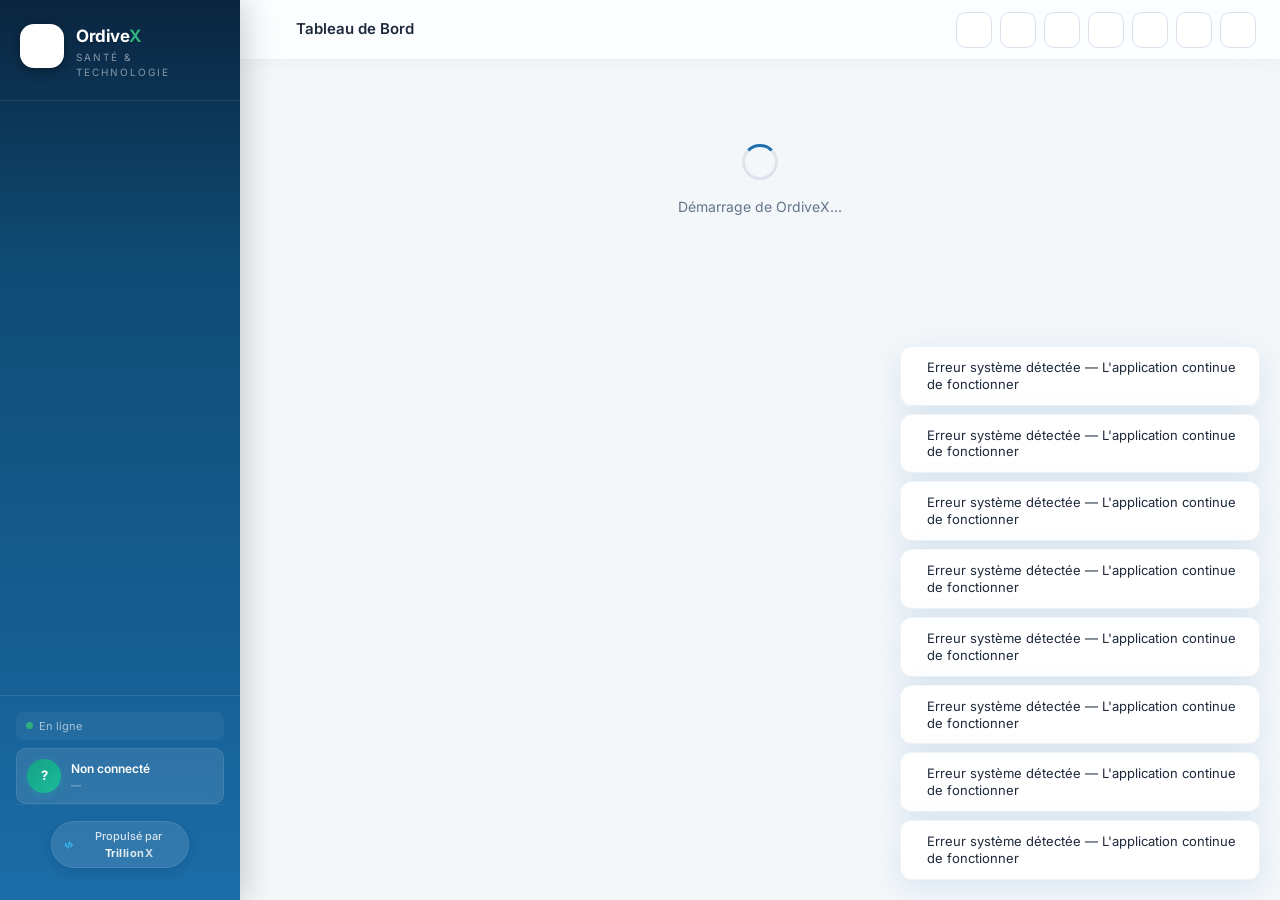
==== index.html @ c92e0b79 "bump: v4.4.13 + SW cache v7.2.0 to force refresh of all fixes" ====
<!DOCTYPE html>
<html lang="fr">

<head>
  <meta charset="UTF-8">
  <meta name="viewport" content="width=device-width, initial-scale=1.0, viewport-fit=cover">
  <meta name="description" content="OrdiveX — ERP Pharmaceutique pour la Guinée">
  <meta name="theme-color" content="#1B4F72">
  <meta name="mobile-web-app-capable" content="yes">
  <meta name="apple-mobile-web-app-capable" content="yes">
  <meta name="apple-mobile-web-app-title" content="OrdiveX">
  <title>OrdiveX — ERP Pharmaceutique Premium</title>
  <link rel="icon" href="data:,">
  <link rel="manifest" href="manifest.json">
  <link rel="preconnect" href="https://fonts.googleapis.com">
  <link rel="preconnect" href="https://fonts.gstatic.com" crossorigin>
  <link
    href="https://fonts.googleapis.com/css2?family=Inter:wght@300;400;500;600;700&family=JetBrains+Mono:wght@400;500&display=swap"
    rel="stylesheet">
  <link rel="stylesheet" href="css/main.css?v=4.4.13">
  <link rel="stylesheet" href="css/mobile.css?v=4.4.13">
  <script>const APP_VERSION = '4.4.5-production';</script>
  <meta name="theme-color" content="#1B4F72">
  <meta name="mobile-web-app-capable" content="yes">
  <meta name="apple-mobile-web-app-capable" content="yes">
  <meta name="apple-mobile-web-app-status-bar-style" content="black-translucent">
  <meta name="apple-touch-fullscreen" content="yes">
  <meta name="apple-mobile-web-app-title" content="OrdiveX">
  <link rel="apple-touch-icon" href="https://johnny-jonnes.github.io/ordivex/assets/icon.svg">
  <script src="js/vendor/supabase.min.js"></script>
  <script src="js/vendor/lucide.min.js"></script>
</head>

<body>

  <!-- Overlay OUTSIDE sidebar so it covers the screen independently -->
  <div id="sidebar-overlay" onclick="toggleSidebar()"></div>

  <aside id="app-sidebar">
    <div class="sidebar-logo">
      <div class="sidebar-logo-icon" id="sidebar-logo-icon"><i data-lucide="activity"></i></div>
      <div class="sidebar-logo-text">
        <div class="sidebar-logo-title" id="pharmacy-name-display">Ordive<span style="color:var(--accent)">X</span>
        </div>
        <div class="sidebar-logo-subtitle" id="pharmacy-slogan-display">Santé & Technologie</div>
      </div>
    </div>
    <nav class="sidebar-nav" id="sidebar-nav"></nav>
    <div class="sidebar-footer">
      <div class="sidebar-sync" id="sidebar-sync">
        <div class="sync-dot online" id="sync-dot"></div>
        <span class="sync-text" id="sync-text">En ligne</span>
      </div>
      <div class="sidebar-user" id="sidebar-user">
        <div class="sidebar-user-avatar" id="user-avatar">?</div>
        <div class="sidebar-user-info">
          <div class="sidebar-user-name" id="user-name">Non connecté</div>
          <div class="sidebar-user-role" id="user-role">—</div>
        </div>
        <button class="sidebar-logout" onclick="Auth.logout()" title="Déconnecter"><i
            data-lucide="log-out"></i></button>
      </div>
      <div style="padding: 16px 20px; border-top: 1px solid rgba(255,255,255,0.05); text-align: center;">
        <a href="#" class="premium-badge">
          <svg width="12" height="12" viewBox="0 0 24 24" fill="none" stroke="currentColor" stroke-width="3"
            stroke-linecap="round" stroke-linejoin="round">
            <path d="m7 8-4 4 4 4" />
            <path d="m17 8 4 4-4 4" />
            <path d="m14 4-4 16" />
          </svg>
          <span>Propulsé par <strong>TrillionX</strong></span>
        </a>
      </div>
    </div>
  </aside>

  <header id="app-topbar">
    <button class="topbar-menu-btn" onclick="toggleSidebar()" title="Menu"><i data-lucide="menu"></i></button>
    <div class="topbar-title" id="topbar-title">Tableau de Bord</div>
    <div style="flex:1"></div>
    <div class="topbar-actions">
      <button class="topbar-btn" id="pwa-install-btn" onclick="installPWA()" title="Installer l'app"
        style="display:none"><i data-lucide="smartphone"></i></button>
      <button class="topbar-btn" id="device-sync-btn" onclick="if(window.UI && UI.openSyncMonitor) UI.openSyncMonitor()" title="Moniteur de Réseau">
        <i data-lucide="monitor" id="device-sync-icon"></i>
        <span class="notif-badge" id="device-sync-badge" style="display:none; background:var(--warning); color:#fff;">!</span>
      </button>
      <button class="topbar-btn" onclick="navigatePage('reorder')" title="Réapprovisionnement"><i
          data-lucide="refresh-cw"></i></button>
      <button class="topbar-btn" onclick="navigatePage('print')" title="Impression"><i
          data-lucide="printer"></i></button>
      <button class="topbar-btn" id="notif-btn" onclick="navigatePage('alerts')" title="Alertes">
        <i data-lucide="bell"></i><span class="notif-badge" id="notif-count" style="display:none">0</span>
      </button>
      <button class="topbar-btn" onclick="DB.doBackup ? DB.doBackup() : UI.toast('Backup...','info')"
        title="Sauvegarde"><i data-lucide="save"></i></button>
      <button class="topbar-btn" id="theme-toggle-btn" onclick="UI.toggleTheme()" title="Changer le thème"><i
          data-lucide="moon"></i></button>
      <button class="topbar-btn" id="topbar-settings-btn" onclick="navigatePage('settings')" title="Paramètres"><i
          data-lucide="settings-2"></i></button>
    </div>
  </header>

  <main id="app-content">
    <div class="loading-state">
      <div class="spinner"></div>
      <p>Démarrage de OrdiveX...</p>
    </div>
  </main>


  <div id="toast-container"></div>

  <!-- Device Sync Monitor Modal -->
  <div id="sync-monitor-modal" class="modal-overlay" style="display: none; z-index: 10000; position: fixed; top: 0; left: 0; width: 100vw; height: 100vh; background: rgba(0,0,0,0.5); justify-content: center; align-items: center;">
    <div class="modal-content" style="background: var(--surface); padding: 24px; border-radius: 12px; width: 90%; max-width: 500px; box-shadow: 0 10px 30px rgba(0,0,0,0.2);">
      <h3 style="margin-top:0; font-size: 1.2rem; display: flex; align-items: center; gap: 8px;">
        <i data-lucide="monitor-speaker"></i> Moniteur de Réseau
      </h3>
      <p style="color: var(--text-muted); font-size: 0.9rem; margin-bottom: 20px;">
        État en temps réel de la synchronisation des différents appareils (PC, Tablettes, Mobiles).
      </p>
      <div id="sync-monitor-list" style="display: flex; flex-direction: column; gap: 12px; max-height: 50vh; overflow-y: auto;">
        <!-- Devices listed here dynamically -->
      </div>
      <div style="margin-top: 24px; display: flex; justify-content: space-between; align-items: center;">
        <span style="font-size: 0.8rem; color: var(--text-muted);" id="current-device-id-display"></span>
        <button onclick="document.getElementById('sync-monitor-modal').style.display='none'" class="btn btn-primary" style="background: var(--primary); color: white; border: none; padding: 8px 16px; border-radius: 6px; cursor: pointer; font-weight: 500;">Fermer</button>
      </div>
    </div>
  </div>

  <!-- ═══ BOTTOM TAB BAR — Mobile POS uniquement ═══ -->
  <nav id="mobile-pos-tabbar" class="mobile-tabbar" style="display:none">
    <button class="tab-btn active" data-vue="produits" onclick="mobileShowVue('produits')">
      <svg width="22" height="22" viewBox="0 0 24 24" fill="none" stroke="currentColor" stroke-width="2" stroke-linecap="round" stroke-linejoin="round"><rect x="3" y="3" width="7" height="7"></rect><rect x="14" y="3" width="7" height="7"></rect><rect x="14" y="14" width="7" height="7"></rect><rect x="3" y="14" width="7" height="7"></rect></svg>
      <span>Produits</span>
    </button>
    <button class="tab-btn" data-vue="panier" onclick="mobileShowVue('panier')">
      <svg width="22" height="22" viewBox="0 0 24 24" fill="none" stroke="currentColor" stroke-width="2" stroke-linecap="round" stroke-linejoin="round"><circle cx="9" cy="21" r="1"></circle><circle cx="20" cy="21" r="1"></circle><path d="M1 1h4l2.68 13.39a2 2 0 0 0 2 1.61h9.72a2 2 0 0 0 2-1.61L23 6H6"></path></svg>
      <span>Panier</span>
      <span class="tab-badge" id="mobile-cart-badge" style="display:none">0</span>
    </button>
    <button class="tab-btn" data-vue="menu" onclick="mobileShowVue('menu')">
      <svg width="22" height="22" viewBox="0 0 24 24" fill="none" stroke="currentColor" stroke-width="2" stroke-linecap="round" stroke-linejoin="round"><line x1="3" y1="12" x2="21" y2="12"></line><line x1="3" y1="6" x2="21" y2="6"></line><line x1="3" y1="18" x2="21" y2="18"></line></svg>
      <span>Menu</span>
    </button>
  </nav>

  <script src="js/db.js?v=4.4.13"></script>
  <script src="js/auth.js?v=4.4.13"></script>
  <script src="js/ui.js?v=4.4.13"></script>
  <script src="js/mobile-money.js?v=4.4.13"></script>
  <script src="js/sms.js?v=4.4.13"></script>
  <script src="js/pages/dashboard.js?v=4.4.13"></script>
  <script src="js/pages/pos.js?v=4.4.13"></script>
  <script src="js/pages/stock.js?v=4.4.13"></script>
  <script src="js/pages/products.js?v=4.4.13"></script>
  <script src="js/pages/sales.js?v=4.4.13"></script>
  <script src="js/pages/returns.js?v=4.4.13"></script>
  <script src="js/pages/settings.js?v=4.4.13"></script>
  <script src="js/pages/prescriptions.js?v=4.4.13"></script>
  <script src="js/pages/suppliers.js?v=4.4.13"></script>
  <script src="js/pages/patients.js?v=4.4.13"></script>
  <script src="js/pages/caisse.js?v=4.4.13"></script>
  <script src="js/pages/traceability.js?v=4.4.13"></script>
  <script src="js/pages/alerts-engine.js?v=4.4.13"></script>
  <script src="js/pages/alerts.js?v=4.4.13"></script>
  <script src="js/pages/print.js?v=4.4.13"></script>
  <script src="js/pages/onboarding.js?v=4.4.13"></script>
  <script src="js/pages/metrics.js?v=4.4.13"></script>
  <script src="js/ui/command-palette.js?v=4.4.13"></script>
  <script src="js/ui/feedback.js?v=4.4.13"></script>
  <script src="js/components/supportWidget.js?v=4.4.13"></script>

  <script>
    const NAV_ITEMS = [
      { section: 'Principal' },
      { page: 'dashboard', icon: 'layout-dashboard', label: 'Tableau de Bord', roles: ['admin', 'pharmacien', 'caissier'] },
      { page: 'pos', icon: 'monitor-smartphone', label: 'Point de Vente', roles: ['admin', 'pharmacien', 'caissier'] },
      { page: 'caisse', icon: 'banknote', label: 'Caisse Journalière', roles: ['admin', 'pharmacien', 'caissier'] },
      { section: 'Stock & Produits' },
      { page: 'products', icon: 'pill', label: 'Catalogue Produits', roles: ['admin', 'pharmacien'] },
      { page: 'stock', icon: 'package-search', label: 'Gestion des Stocks', roles: ['admin', 'pharmacien'] },
      { page: 'reorder', icon: 'refresh-ccw-dot', label: 'Réapprovisionnement', roles: ['admin', 'pharmacien'] },
      { section: 'Ordonnances & Patients' },
      { page: 'prescriptions', icon: 'file-text', label: 'Ordonnances', roles: ['admin', 'pharmacien'] },
      { page: 'patients', icon: 'users', label: 'Dossiers Patients', roles: ['admin', 'pharmacien'] },
      { section: 'Achats' },
      { page: 'suppliers', icon: 'factory', label: 'Fournisseurs', roles: ['admin', 'pharmacien'] },
      { page: 'purchase-orders', icon: 'clipboard-list', label: 'Bons de Commande', roles: ['admin', 'pharmacien'] },
      { section: 'Traçabilité' },
      { page: 'traceability', icon: 'shield-check', label: 'Traçabilité & Pharmavig.', roles: ['admin', 'pharmacien'] },
      { section: 'Analytique' },
      { page: 'sales', icon: 'history', label: 'Historique Ventes', roles: ['admin', 'pharmacien', 'caissier'] },
      { page: 'returns', icon: 'undo-2', label: 'Retours Médicaments', roles: ['admin', 'pharmacien'] },
      { page: 'reports', icon: 'bar-chart-3', label: 'Rapports & Analytique', roles: ['admin', 'pharmacien'] },
      { page: 'metrics', icon: 'bar-chart-2', label: 'Métriques Business', roles: ['admin', 'pharmacien'] },
      { section: 'Administration' },
      { page: 'print', icon: 'printer', label: "Centre d'Impression", roles: ['admin', 'pharmacien'] },
      { page: 'alerts', icon: 'bell', label: 'Alertes', roles: ['admin', 'pharmacien', 'caissier'] },
      { page: 'settings', icon: 'settings-2', label: 'Paramètres', roles: ['admin', 'manager'] },
    ];

    const PAGE_TITLES = {
      dashboard: 'Tableau de Bord', pos: 'Point de Vente', caisse: 'Caisse Journalière',
      products: 'Catalogue Médicaments', stock: 'Gestion des Stocks', reorder: 'Réapprovisionnement',
      prescriptions: 'Gestion des Ordonnances', patients: 'Dossiers Patients',
      suppliers: 'Fournisseurs', 'purchase-orders': 'Bons de Commande',
      traceability: 'Traçabilité & Pharmacovigilance',
      sales: 'Historique des Ventes', returns: 'Retours de Médicaments', reports: 'Rapports & Analytique',
      metrics: 'Métriques Business', onboarding: 'Configuration Initiale',
      print: "Centre d'Impression", alerts: 'Alertes Système', settings: 'Paramètres & Administration',
    };

    function initSidebar() {
      const nav = document.getElementById('sidebar-nav');
      if (!nav || !DB.AppState.currentUser) return;
      const user = DB.AppState.currentUser;

      // Filter visible items first
      const visibleItems = NAV_ITEMS.filter(item => {
        if (item.section) return true; // Keep sections for now
        return item.roles.includes(user.role);
      });

      // Filter out sections that don't have subsequent items
      const finalItems = [];
      for (let i = 0; i < visibleItems.length; i++) {
        const item = visibleItems[i];
        if (item.section) {
          // Look ahead to see if there's any non-section item before the next section
          let hasContent = false;
          for (let j = i + 1; j < visibleItems.length; j++) {
            if (visibleItems[j].section) break;
            if (visibleItems[j].page) {
              hasContent = true;
              break;
            }
          }
          if (hasContent) finalItems.push(item);
        } else {
          finalItems.push(item);
        }
      }

      nav.innerHTML = finalItems.map(item => {
        if (item.section) return '<div class="nav-section">' + item.section + '</div>';
        return '<button class="nav-item" data-page="' + item.page + '" onclick="navigatePage(\'' + item.page + '\')">'
          + '<span class="nav-icon"><i data-lucide="' + item.icon + '"></i></span>'
          + '<span class="nav-label">' + item.label + '</span>'
          + '</button>';
      }).join('');
      if (window.lucide) {
        lucide.createIcons();
      }
    }

    function toggleSidebar() {
      const sidebar = document.getElementById('app-sidebar');
      const overlay = document.getElementById('sidebar-overlay');

      if (window.innerWidth <= 768) {
        // Mobile: use 'show' class for off-canvas
        const isOpen = sidebar.classList.contains('show');
        if (isOpen) {
          sidebar.classList.remove('show');
          if (overlay) overlay.classList.remove('show');
        } else {
          sidebar.classList.add('show');
          if (overlay) overlay.classList.add('show');
        }
      } else {
        // Desktop: use 'collapsed' class
        sidebar.classList.toggle('collapsed');
      }
    }

    // Auto-close sidebar on mobile after navigation
    function closeSidebarMobile() {
      if (window.innerWidth <= 768) {
        const sidebar = document.getElementById('app-sidebar');
        const overlay = document.getElementById('sidebar-overlay');
        if (sidebar) sidebar.classList.remove('show');
        if (overlay) overlay.classList.remove('show');
      }
    }

    function updateTopbar() {
      const user = DB.AppState.currentUser;
      if (!user) return;
      const av = document.getElementById('user-avatar');
      const nm = document.getElementById('user-name');
      const rl = document.getElementById('user-role');
      if (av) av.textContent = (user.name || 'U').charAt(0).toUpperCase();
      if (nm) nm.textContent = user.name || user.username;
      if (rl) rl.textContent = { admin: 'Administrateur', pharmacien: 'Pharmacien', caissier: 'Caissier' }[user.role] || user.role;

      const settingsBtn = document.getElementById('topbar-settings-btn');
      if (settingsBtn) {
        settingsBtn.style.display = user.role === 'admin' ? 'flex' : 'none';
      }
    }

    function navigatePage(page) {
      // Cleanup mobile POS tab bar si on quitte le POS
      if (typeof mobileCleanupPOS === 'function') mobileCleanupPOS();
      document.querySelectorAll('.nav-item').forEach(el => el.classList.toggle('active', el.dataset.page === page));
      const t = document.getElementById('topbar-title');
      if (t) t.textContent = PAGE_TITLES[page] || page;
      closeSidebarMobile();
      Router.navigate(page);
    }

    function updateNetworkStatus() {
      const online = navigator.onLine;
      const dot = document.getElementById('sync-dot');
      const text = document.getElementById('sync-text');
      if (dot) dot.className = 'sync-dot ' + (online ? 'online' : 'offline');
      if (text) text.textContent = online ? 'En ligne' : 'Hors ligne';
      DB.AppState.isOnline = online;
    }
    window.addEventListener('online', () => { updateNetworkStatus(); UI.toast('Connexion rétablie', 'success'); });
    window.addEventListener('offline', () => { updateNetworkStatus(); UI.toast('Mode hors ligne activé', 'warning'); });

    async function updateAlertBadge() {
      try {
        const alerts = await DB.dbGetAll('alerts');
        const count = alerts.filter(a => a.status === 'unread').length;
        const badge = document.getElementById('notif-count');
        if (badge) { badge.style.display = count > 0 ? 'flex' : 'none'; badge.textContent = count > 9 ? '9+' : count; }
      } catch (e) { }
    }

    Router.register('metrics', (container) => renderMetrics(container));
    Router.register('onboarding', (container) => renderOnboarding(container));

    // Route 'alerts' enregistrée dans js/pages/alerts.js

    async function clearAllAlerts() {
      const all = await DB.dbGetAll('alerts');
      for (const a of all.filter(a => a.status === 'unread')) await DB.dbPut('alerts', { ...a, status: 'read' });
      UI.toast('Toutes les alertes marquées comme lues', 'success');
      await updateAlertBadge();
      Router.navigate('alerts');
    }
    async function dismissAlertItem(id) {
      const a = await DB.dbGet('alerts', id);
      if (a) await DB.dbPut('alerts', { ...a, status: 'read' });
      await updateAlertBadge();
      Router.navigate('alerts');
    }
    window.clearAllAlerts = clearAllAlerts;
    window.dismissAlertItem = dismissAlertItem;
    window.dismissAlert = dismissAlertItem;

    let _pwaPrompt = null;
    window.addEventListener('beforeinstallprompt', e => {
      e.preventDefault(); _pwaPrompt = e;
      const b = document.getElementById('pwa-install-btn');
      if (b) b.style.display = 'flex';
      // Show install banner if not in standalone mode
      if (!window.matchMedia('(display-mode: standalone)').matches) {
        showPWAInstallBanner();
      }
    });

    function showPWAInstallBanner() {
      if (document.getElementById('pwa-install-banner')) return;
      if (localStorage.getItem('pwa-banner-dismissed')) return;
      const banner = document.createElement('div');
      banner.id = 'pwa-install-banner';
      banner.style.cssText = 'position:fixed;bottom:20px;left:50%;transform:translateX(-50%);z-index:2001;background:linear-gradient(135deg,#1B6FAE,#2EAF7D);color:white;padding:14px 20px;border-radius:14px;box-shadow:0 8px 30px rgba(0,0,0,0.25);display:flex;align-items:center;gap:14px;max-width:460px;width:calc(100% - 40px);font-family:Inter,system-ui,sans-serif;animation:slideUp 0.4s ease';
      banner.innerHTML = '<div style="flex:1"><strong style="font-size:14px;display:block;margin-bottom:2px">📲 Installer OrdiveX</strong><span style="font-size:12px;opacity:0.9">Installez l\'app pour une expérience native sans barre du navigateur</span></div><button onclick="installPWA()" style="background:white;color:#1B6FAE;border:none;padding:8px 16px;border-radius:8px;font-weight:700;font-size:13px;cursor:pointer;white-space:nowrap">Installer</button><button onclick="dismissPWABanner()" style="background:none;border:none;color:white;opacity:0.7;cursor:pointer;font-size:18px;padding:4px">✕</button>';
      document.body.appendChild(banner);
    }

    function dismissPWABanner() {
      const banner = document.getElementById('pwa-install-banner');
      if (banner) banner.remove();
      localStorage.setItem('pwa-banner-dismissed', '1');
    }
    window.dismissPWABanner = dismissPWABanner;

    async function installPWA() {
      if (!_pwaPrompt) { UI.toast('Application déjà installée ou non disponible', 'info'); return; }
      _pwaPrompt.prompt();
      const r = await _pwaPrompt.userChoice;
      if (r.outcome === 'accepted') {
        UI.toast('OrdiveX installé ! L\'app se lancera sans barre du navigateur.', 'success', 5000);
        document.getElementById('pwa-install-btn').style.display = 'none';
        dismissPWABanner();
      }
      _pwaPrompt = null;
    }
    window.installPWA = installPWA;
    window.closeSidebarMobile = closeSidebarMobile;

    if ('serviceWorker' in navigator) {
      navigator.serviceWorker.register('sw.js')
        .then(r => { console.log('[SW] OK:', r.scope); })
        .catch(e => console.warn('[SW] Erreur:', e));
    }

    document.addEventListener('keydown', e => {
      if (!DB.AppState.currentUser) return;
      if ((e.ctrlKey || e.metaKey)) {
        const map = { '1': 'dashboard', '2': 'pos', '3': 'stock', '4': 'prescriptions', '5': 'caisse', 'p': 'print' };
        if (map[e.key]) { e.preventDefault(); navigatePage(map[e.key]); }
        if (e.key === 'b') { e.preventDefault(); doBackup && doBackup(); }
      }
      if (e.key === 'Escape') UI.closeModal && UI.closeModal();
    });

    async function initApp() {
      try {
        UI.initTheme();
        if (window.CommandPalette) CommandPalette.init();
        await DB.initDB();
        await DB.seedDemoData();
        if (window.updatePharmacyDisplay) await updatePharmacyDisplay();

        // --- Check if pharmacy is already configured ---
        let settings = await DB.dbGetAll('settings');
        let onboardingDone = settings.find(s => s.key === 'onboarding_done')?.value || localStorage.getItem('onboarding_done') === 'true';
        const hasSupabase = settings.find(s => s.key === 'supabase_url')?.value;

        // console.log('[App] Debug Onboarding:', { onboardingDone, hasSupabase, settingsCount: settings.length });

        // If Supabase configured but onboarding not done locally
        if (!onboardingDone && hasSupabase) {
          console.log('[App] Supabase detected. Forcing onboarding_done to true.');
          onboardingDone = true;
          await DB.dbPut('settings', { key: 'onboarding_done', value: true });
          localStorage.setItem('onboarding_done', 'true');

          if (navigator.onLine) {
            const main = document.getElementById('app-content');
            if (main) main.innerHTML = '<div class="loader-container"><div class="spinner"></div><p>Synchronisation Cloud...</p></div>';
            DB.pullFromSupabase().catch(e => console.warn('[App] Background pull failed:', e));
          }
        }

        // Fresh check of onboarding status after potential pull
        const finalSettings = await DB.dbGetAll('settings');
        onboardingDone = finalSettings.find(s => s.key === 'onboarding_done')?.value || localStorage.getItem('onboarding_done') === 'true';

        if (!onboardingDone) {
          console.log('[App] Onboarding required.');
          Router.currentPage = 'onboarding';
          DB.AppState.currentPage = 'onboarding';
          const main = document.getElementById('app-content');
          main.innerHTML = '';
          renderOnboarding(main);
          return;
        }

        const session = await Auth.restoreSession();
        if (session) {
          initSidebar();
          updateTopbar();
          Router.navigate('dashboard');
        } else {
          Router.navigate('login');
        }

        updateNetworkStatus();
        setInterval(updateAlertBadge, 120000);

        // ── Auto-backup (toutes les 30 min) et auto-pull cloud (toutes les 5 min) ──
        if (DB.startAutoBackup) DB.startAutoBackup();
        if (DB.startAutoPull) DB.startAutoPull();
      } catch (err) {
        console.error('Init failed:', err);
        document.getElementById('app-content').innerHTML =
          '<div class="error-state"><div style="font-size:48px"><i data-lucide="alert-triangle"></i></div><h2>Erreur de démarrage</h2>'
          + '<p>' + err.message + '</p><button class="btn btn-primary" style="margin-top:16px" onclick="location.reload()">Recharger</button></div>';
        if (window.lucide) lucide.createIcons();
      }
    }

    window.initSidebar = initSidebar;
    window.updateTopbar = updateTopbar;
    window.navigatePage = navigatePage;
    window.toggleSidebar = toggleSidebar;
    window.updateAlertBadge = updateAlertBadge;

    // Force SW update on load
    window.addEventListener('load', () => {
      if ('serviceWorker' in navigator) {
        navigator.serviceWorker.getRegistration().then(reg => {
          if (reg && reg.active) {
            try { reg.update(); } catch (e) { console.warn('[SW] Update skipped:', e); }
          }
        }).catch(() => { });
      }
    });

    initApp();
    if (window.lucide) {
      lucide.createIcons();
    }
  </script>
</body>

</html>
---- css/main.css ----
/* PHARMA_PROJET â€” Design System v5 */
/* Premium Health-Tech Identity Â· Neo-Professional Medical */

@import url('https://fonts.googleapis.com/css2?family=Inter:wght@300;400;500;600;700&family=JetBrains+Mono:wght@400;500&display=swap');

:root {
  /* â”€â”€ Couleurs Dominantes â€” Pharma Premium â”€â”€ */
  --primary: #1B6FAE;
  --primary-dark: #145B8F;
  --primary-light: #4A9FD9;
  --accent: #2EAF7D;
  --accent-dark: #239966;
  --accent-cta: #E8913A;
  --accent-cta-dark: #D17D2E;
  --trillion-primary: #1B6FAE;
  --trillion-secondary: #0F172A;
  --trillion-accent: #38BDF8;

  /* â”€â”€ SÃ©mantiques â”€â”€ */
  --success: #2EAF7D;
  --warning: #E8913A;
  --danger: #D63B3B;
  --info: #4A9FD9;

  /* â”€â”€ Neutres â€” Mode Clair â”€â”€ */
  --bg: #F4F7FA;
  --surface: #FFFFFF;
  --surface-2: #EDF1F7;
  --border: #D8E0EA;
  --border-dark: #B8C4D4;
  --text: #1E293B;
  --text-muted: #64748B;
  --text-light: #94A3B8;

  /* â”€â”€ Structure â”€â”€ */
  --sidebar-w: 240px;
  --topbar-h: 60px;
  --radius: 12px;
  --radius-sm: 8px;

  /* â”€â”€ Ombres â€” Organiques â”€â”€ */
  --shadow: 0 1px 3px rgba(0, 0, 0, 0.04), 0 1px 2px rgba(0, 0, 0, 0.03);
  --shadow-md: 0 4px 16px rgba(27, 111, 174, 0.08);
  --shadow-lg: 0 8px 30px rgba(27, 111, 174, 0.12);

  /* â”€â”€ Typographie â”€â”€ */
  --font: 'Inter', system-ui, -apple-system, sans-serif;
  --font-mono: 'JetBrains Mono', monospace;

  /* â”€â”€ Gradients â”€â”€ */
  --gradient-primary: linear-gradient(135deg, #1B6FAE 0%, #145B8F 100%);
  --gradient-accent: linear-gradient(135deg, #2EAF7D 0%, #239966 100%);
  --gradient-glass: linear-gradient(135deg, rgba(255, 255, 255, 0.12) 0%, rgba(255, 255, 255, 0.04) 100%);
  --gradient-sidebar: linear-gradient(180deg, #1B6FAE 0%, #175F96 50%, #145B8F 100%);

  --transition: 0.2s cubic-bezier(.4, 0, .2, 1);
}

/* â”€â”€ Elite Design â€” Deep Obsidian Theme â”€â”€ */
[data-theme="dark"] {
  --bg: #0A0A0B;
  /* Deep Obsidian */
  --surface: #121214;
  --surface-2: #1A1A1E;
  --border: rgba(255, 255, 255, 0.08);
  --border-dark: rgba(255, 255, 255, 0.12);
  --text: #F8FAFC;
  --text-muted: #94A3B8;
  --text-light: #64748B;

  --shadow: 0 4px 12px rgba(0, 0, 0, 0.5);
  --shadow-md: 0 8px 30px rgba(0, 0, 0, 0.6);
  --shadow-lg: 0 12px 40px rgba(0, 0, 0, 0.7);

  --glass-bg: rgba(18, 18, 20, 0.8) !important;
  --glass-border: rgba(255, 255, 255, 0.1) !important;
  --gradient-glass: linear-gradient(135deg, rgba(255, 255, 255, 0.05) 0%, rgba(255, 255, 255, 0.01) 100%);
  --gradient-sidebar: linear-gradient(180deg, #121214 0%, #0A0A0B 100%);
}

*,
*::before,
*::after {
  box-sizing: border-box;
  margin: 0;
  padding: 0;
}

html {
  scroll-behavior: smooth;
}

body {
  font-family: var(--font);
  background: var(--bg);
  color: var(--text);
  font-size: 14px;
  line-height: 1.5;
  overflow-x: hidden;
}

button {
  cursor: pointer;
  font-family: var(--font);
}

input,
select,
textarea {
  font-family: var(--font);
  background: var(--surface);
  color: var(--text);
  border: 1px solid var(--border);
  border-radius: var(--radius-sm);
  transition: all var(--transition);
}

[data-theme="dark"] input,
[data-theme="dark"] select,
[data-theme="dark"] textarea {
  background: var(--surface-2);
  border-color: var(--border);
  color: var(--text);
}

input[type="date"] {
  color-scheme: light;
}

[data-theme="dark"] input[type="date"] {
  color-scheme: dark;
}

a {
  text-decoration: none;
  color: inherit;
}

/* ===== LAYOUT ===== */
#app-sidebar {
  position: fixed;
  left: 0;
  top: 0;
  bottom: 0;
  width: var(--sidebar-w);
  background: var(--gradient-sidebar);
  z-index: 2000;
  display: flex;
  flex-direction: column;
  box-shadow: 2px 0 20px rgba(0, 0, 0, 0.2);
}

.sidebar-header {
  padding: 30px 20px;
  display: flex;
  flex-direction: column;
  align-items: center;
  text-align: center;
}

.sidebar-logo-icon {
  width: 44px;
  height: 44px;
  min-width: 44px;
  min-height: 44px;
  background: white;
  /* Fond blanc forÃ§ant la visibilitÃ© */
  border-radius: 14px;
  display: flex;
  align-items: center;
  justify-content: center;
  margin-bottom: 12px;
  padding: 4px;
  box-shadow: 0 4px 12px rgba(0, 0, 0, 0.1);
  color: var(--primary);
  /* Couleur de l'icÃ´ne par dÃ©faut */
  overflow: hidden;
}

.sidebar-logo-icon img {
  width: 100%;
  height: 100%;
  object-fit: contain;
}

#app-topbar {
  position: fixed;
  left: var(--sidebar-w);
  right: 0;
  top: 0;
  height: var(--topbar-h);
  background: var(--surface);
  border-bottom: 1px solid var(--border);
  z-index: 1000;
  display: flex;
  align-items: center;
  padding: 0 24px;
  gap: 16px;
  box-shadow: var(--shadow);
}

#app-content {
  margin-left: var(--sidebar-w);
  padding-top: var(--topbar-h);
  min-height: 100vh;
  padding: calc(var(--topbar-h) + 24px) 24px 100px;
}

/* ===== SIDEBAR ===== */
.sidebar-logo {
  padding: 20px 20px 16px;
  border-bottom: 1px solid rgba(255, 255, 255, 0.1);
  display: flex;
  align-items: center;
  gap: 12px;
}

.sidebar-logo-icon {
  width: 44px;
  height: 44px;
  min-width: 44px;
  min-height: 44px;
  font-size: 28px;
  overflow: hidden;
}

.sidebar-logo-text {
  color: white;
}

.sidebar-logo-title {
  font-weight: 700;
  font-size: 16px;
  letter-spacing: -0.3px;
}

.sidebar-logo-subtitle {
  font-size: 10px;
  opacity: 0.6;
  text-transform: uppercase;
  letter-spacing: 1px;
}

.sidebar-nav {
  flex: 1;
  overflow-y: auto;
  padding: 12px 0;
}

.nav-section {
  padding: 16px 16px 6px;
  font-size: 10px;
  font-weight: 600;
  color: rgba(255, 255, 255, 0.4);
  text-transform: uppercase;
  letter-spacing: 1.5px;
}

.nav-item {
  display: flex;
  align-items: center;
  gap: 12px;
  padding: 10px 20px;
  color: rgba(255, 255, 255, 0.75);
  cursor: pointer;
  border-radius: 0;
  transition: all var(--transition);
  position: relative;
  font-size: 13.5px;
  font-weight: 500;
  border: none;
  background: none;
  width: 100%;
  text-align: left;
}

.nav-item:hover {
  background: rgba(255, 255, 255, 0.08);
  color: white;
}

.nav-item.active {
  background: rgba(255, 255, 255, 0.15);
  color: white;
  font-weight: 600;
}

.nav-item.active::before {
  content: '';
  position: absolute;
  left: 0;
  top: 0;
  bottom: 0;
  width: 3px;
  background: var(--accent);
  border-radius: 0 3px 3px 0;
}

.nav-icon {
  font-size: 16px;
  width: 20px;
  text-align: center;
}

.sidebar-footer {
  padding: 16px;
  border-top: 1px solid rgba(255, 255, 255, 0.1);
}

.sidebar-user {
  display: flex;
  align-items: center;
  gap: 10px;
  padding: 8px;
  background: rgba(255, 255, 255, 0.08);
  border-radius: var(--radius-sm);
}

.sidebar-user-avatar {
  width: 34px;
  height: 34px;
  border-radius: 50%;
  background: var(--accent);
  display: flex;
  align-items: center;
  justify-content: center;
  font-weight: 700;
  font-size: 13px;
  color: white;
  flex-shrink: 0;
}

.sidebar-user-info {
  flex: 1;
  min-width: 0;
}

.sidebar-user-name {
  font-size: 12px;
  font-weight: 600;
  color: white;
  white-space: nowrap;
  overflow: hidden;
  text-overflow: ellipsis;
}

.sidebar-user-role {
  font-size: 10px;
  color: rgba(255, 255, 255, 0.5);
}

.sidebar-logout {
  background: none;
  border: none;
  color: rgba(255, 255, 255, 0.5);
  cursor: pointer;
  font-size: 16px;
  padding: 4px;
}

.sidebar-logout:hover {
  color: var(--danger);
}

/* Sync status in sidebar */
.sidebar-sync {
  display: flex;
  align-items: center;
  gap: 6px;
  padding: 6px 10px;
  margin-bottom: 8px;
  background: rgba(255, 255, 255, 0.05);
  border-radius: var(--radius-sm);
  font-size: 11px;
}

.sync-dot {
  width: 7px;
  height: 7px;
  border-radius: 50%;
  flex-shrink: 0;
}

.sync-dot.online {
  background: var(--accent);
}

.sync-dot.offline {
  background: var(--warning);
}

.sync-text {
  color: rgba(255, 255, 255, 0.6);
}

/* ===== TOPBAR ===== */
.topbar-title {
  font-size: 15px;
  font-weight: 600;
  color: var(--text);
  flex: 1;
}

.topbar-search {
  flex: 1;
  max-width: 360px;
  display: flex;
  align-items: center;
  background: var(--bg);
  border: 1px solid var(--border);
  border-radius: 8px;
  padding: 0 12px;
  gap: 8px;
}

.topbar-search input {
  border: none;
  background: none;
  outline: none;
  font-size: 13px;
  color: var(--text);
  width: 100%;
}

.topbar-actions {
  display: flex;
  align-items: center;
  gap: 8px;
}

.topbar-btn {
  width: 36px;
  height: 36px;
  border-radius: 8px;
  border: 1px solid var(--border);
  background: var(--surface);
  display: flex;
  align-items: center;
  justify-content: center;
  font-size: 16px;
  cursor: pointer;
  position: relative;
  transition: var(--transition);
  color: var(--text);
}

[data-theme="dark"] .topbar-btn {
  background: var(--surface-2);
  border-color: var(--border);
  color: var(--text);
}

.topbar-btn:hover {
  background: var(--bg);
}

.notif-badge {
  position: absolute;
  top: -3px;
  right: -3px;
  width: 16px;
  height: 16px;
  background: var(--danger);
  color: white;
  border-radius: 50%;
  font-size: 9px;
  display: flex;
  align-items: center;
  justify-content: center;
  font-weight: 700;
}

/* ===== PAGE HEADERS ===== */
.page-header {
  display: flex;
  align-items: flex-start;
  justify-content: space-between;
  margin-bottom: 24px;
  gap: 16px;
  flex-wrap: wrap;
}

.page-title {
  font-size: 22px;
  font-weight: 700;
  color: var(--text);
  letter-spacing: -0.5px;
}

.page-subtitle {
  font-size: 13px;
  color: var(--text-muted);
  margin-top: 2px;
}

.header-actions {
  display: flex;
  align-items: center;
  gap: 8px;
  flex-wrap: wrap;
}

/* ===== BUTTONS ===== */
.btn {
  display: inline-flex;
  align-items: center;
  gap: 6px;
  padding: 8px 16px;
  border-radius: var(--radius-sm);
  border: 1px solid transparent;
  font-size: 13px;
  font-weight: 600;
  cursor: pointer;
  transition: all var(--transition);
  white-space: nowrap;
  font-family: var(--font);
  text-align: center;
  line-height: 1.2;
}

.btn:disabled {
  opacity: 0.5;
  cursor: not-allowed;
}

.btn-primary {
  background: var(--primary-light);
  color: white;
  border-color: var(--primary-light);
}

.btn-primary:hover:not(:disabled) {
  background: var(--primary);
  border-color: var(--primary);
}

.btn-secondary {
  background: var(--surface);
  color: var(--text);
  border-color: var(--border-dark);
}

[data-theme="dark"] .btn-secondary {
  background: var(--surface-2);
  border-color: var(--border-dark);
}

.btn-secondary:hover:not(:disabled) {
  background: var(--bg);
}

[data-theme="dark"] .btn-secondary:hover:not(:disabled) {
  background: rgba(255, 255, 255, 0.05);
}

.btn-secondary:hover:not(:disabled) {
  background: var(--bg);
}

.btn-success {
  background: var(--success);
  color: white;
  border-color: var(--success);
}

.btn-danger {
  background: var(--danger);
  color: white;
  border-color: var(--danger);
}

.btn-info {
  background: var(--info);
  color: white;
  border-color: var(--info);
}

.btn-ghost {
  background: transparent;
  color: var(--text-muted);
  border-color: transparent;
}

.btn-ghost:hover {
  background: var(--bg);
  color: var(--text);
}

.btn-lg {
  padding: 10px 20px;
  font-size: 14px;
}

.btn-xl {
  padding: 14px 24px;
  font-size: 15px;
}

.btn-sm {
  padding: 5px 10px;
  font-size: 12px;
}

.btn-xs {
  padding: 3px 8px;
  font-size: 11px;
}

.btn-icon {
  width: 36px;
  height: 36px;
  padding: 0;
  justify-content: center;
  border: 1px solid var(--border);
  background: var(--surface);
  color: var(--text-muted);
}

.btn-icon:hover {
  background: var(--bg);
}

/* ===== CARDS ===== */
.card {
  background: var(--surface);
  border-radius: var(--radius);
  box-shadow: var(--shadow);
  border: 1px solid var(--border);
}

.card-body {
  padding: 20px;
}

/* ===== KPI CARDS ===== */
.kpi-grid {
  display: grid;
  grid-template-columns: repeat(auto-fit, minmax(200px, 1fr));
  gap: 16px;
  margin-bottom: 24px;
}

.kpi-grid-3 {
  grid-template-columns: repeat(auto-fit, minmax(220px, 1fr));
}

.kpi-card {
  background: var(--surface);
  border-radius: var(--radius);
  padding: 20px;
  display: flex;
  align-items: center;
  gap: 16px;
  box-shadow: var(--shadow);
  border-left: 4px solid transparent;
  transition: transform var(--transition);
}

.kpi-card:hover {
  transform: translateY(-2px);
  box-shadow: var(--shadow-md);
}

.kpi-card.kpi-alert {
  animation: pulse-alert 2s infinite;
}

@keyframes pulse-alert {

  0%,
  100% {
    box-shadow: var(--shadow);
  }

  50% {
    box-shadow: 0 0 0 3px rgba(231, 76, 60, 0.2);
  }
}

.kpi-blue {
  border-left-color: var(--info);
}

.kpi-green {
  border-left-color: var(--success);
}

.kpi-orange {
  border-left-color: var(--warning);
}

.kpi-red {
  border-left-color: var(--danger);
}

.kpi-icon {
  font-size: 32px;
}

.kpi-value {
  font-size: 22px;
  font-weight: 700;
  color: var(--text);
  letter-spacing: -0.5px;
}

.kpi-label {
  font-size: 12px;
  color: var(--text-muted);
  font-weight: 500;
  margin-top: 2px;
}

.kpi-sub {
  font-size: 11px;
  color: var(--text-light);
  margin-top: 2px;
}

/* ===== CHARTS ===== */
.charts-row {
  display: grid;
  grid-template-columns: 1fr 340px;
  gap: 16px;
  margin-bottom: 24px;
}

.chart-card {
  background: var(--surface);
  border-radius: var(--radius);
  padding: 20px;
  box-shadow: var(--shadow);
  border: 1px solid var(--border);
}

.chart-header {
  margin-bottom: 16px;
}

.chart-title {
  font-size: 13px;
  font-weight: 600;
  color: var(--text);
}

canvas {
  max-width: 100%;
  border-radius: 4px;
}

.chart-wide {
  grid-column: 1;
}

.chart-narrow {
  grid-column: 2;
}

/* ===== TABLES ===== */
.table-wrapper {
  overflow-x: auto;
  border-radius: var(--radius);
  border: 1px solid var(--border);
}

.data-table {
  width: 100%;
  border-collapse: collapse;
  font-size: 13px;
}

.data-table thead th {
  background: var(--surface-2);
  padding: 10px 14px;
  font-weight: 600;
  font-size: 12px;
  text-align: left;
  color: var(--text-muted);
  border-bottom: 1px solid var(--border);
  white-space: nowrap;
}

[data-theme="dark"] .data-table thead th {
  background: rgba(255, 255, 255, 0.03);
}

.data-table tbody tr {
  border-bottom: 1px solid var(--border);
  transition: background var(--transition);
}

.data-table tbody tr:last-child {
  border-bottom: none;
}

.data-table tbody tr:hover {
  background: rgba(74, 159, 217, 0.04);
}

.data-table tbody td {
  padding: 10px 14px;
  vertical-align: middle;
}

.data-table tbody tr.clickable {
  cursor: pointer;
}

.data-table tfoot .table-footer-row td {
  padding: 10px 14px;
  font-size: 13px;
  border-top: 2px solid var(--border);
  background: #F8FAFC;
}

/* ===== BADGES ===== */
.badge {
  display: inline-flex;
  align-items: center;
  gap: 4px;
  padding: 3px 8px;
  border-radius: 20px;
  font-size: 11px;
  font-weight: 600;
  white-space: nowrap;
}

.badge-success {
  background: #D5F5E3;
  color: #1E8449;
}

[data-theme="dark"] .badge-success {
  background: rgba(46, 175, 125, 0.15);
  color: #3ee6a4;
}

.badge-warning {
  background: #FDEBD0;
  color: #A04000;
}

[data-theme="dark"] .badge-warning {
  background: rgba(232, 145, 58, 0.15);
  color: #ffaa5e;
}

.badge-danger {
  background: #FADBD8;
  color: #922B21;
}

[data-theme="dark"] .badge-danger {
  background: rgba(214, 59, 59, 0.15);
  color: #ff7575;
}

.badge-info {
  background: #D6EAF8;
  color: #1A5276;
}

[data-theme="dark"] .badge-info {
  background: rgba(74, 159, 217, 0.15);
  color: #8ccbff;
}

.badge-neutral {
  background: #F1F5F9;
  color: #475569;
}

[data-theme="dark"] .badge-neutral {
  background: rgba(255, 255, 255, 0.1);
  color: #CBD5E1;
}

.badge-orange {
  background: #FDEBD0;
  color: #A04000;
}

.badge-yellow {
  background: #FEF9E7;
  color: #7D6608;
}

.badge-purple {
  background: #E8DAEF;
  color: #6C3483;
}

[data-theme="dark"] .badge-purple {
  background: rgba(168, 85, 247, 0.15);
  color: #d8b4fe;
}

/* ===== FORMS ===== */
.form-grid {
  display: flex;
  flex-direction: column;
  gap: 16px;
}

.form-row {
  display: grid;
  grid-template-columns: 1fr 1fr;
  gap: 16px;
}

.form-group {
  display: flex;
  flex-direction: column;
  gap: 6px;
}

.form-group label {
  font-size: 12px;
  font-weight: 600;
  color: var(--text-muted);
  text-transform: uppercase;
  letter-spacing: 0.5px;
}

.form-control {
  padding: 9px 12px;
  border: 1px solid var(--border);
  border-radius: var(--radius-sm);
  font-size: 14px;
  font-family: var(--font);
  color: var(--text);
  background: var(--surface);
  transition: border-color var(--transition);
  outline: none;
  width: 100%;
}

.form-control:focus {
  border-color: var(--primary-light);
  box-shadow: 0 0 0 3px rgba(46, 134, 193, 0.15);
}

select.form-control {
  cursor: pointer;
}

textarea.form-control {
  resize: vertical;
  min-height: 80px;
}

.filter-bar {
  display: flex;
  align-items: center;
  gap: 10px;
  margin-bottom: 16px;
  flex-wrap: wrap;
}

.filter-input {
  padding: 8px 12px;
  border: 1px solid var(--border);
  border-radius: var(--radius-sm);
  font-size: 13px;
  font-family: var(--font);
  outline: none;
  min-width: 200px;
  flex: 1;
}

.filter-input:focus {
  border-color: var(--primary-light);
}

.filter-select {
  padding: 8px 12px;
  border: 1px solid var(--border);
  border-radius: var(--radius-sm);
  font-size: 13px;
  font-family: var(--font);
  outline: none;
  cursor: pointer;
  background: var(--surface);
  color: var(--text);
}

[data-theme="dark"] .filter-select {
  background: var(--surface-2);
}

.filter-sep {
  color: var(--text-muted);
}

/* Input variants */
.input-sm {
  padding: 6px 10px;
  border: 1px solid var(--border);
  border-radius: var(--radius-sm);
  font-size: 13px;
  font-family: var(--font);
  outline: none;
  width: 100%;
}

.input-sm:focus {
  border-color: var(--primary-light);
}

.input-lg {
  padding: 12px 14px;
  border: 1px solid var(--border);
  border-radius: var(--radius-sm);
  font-size: 15px;
  font-family: var(--font);
  outline: none;
  width: 100%;
}

.input-lg:focus {
  border-color: var(--primary-light);
}

/* â•â•â•â•â•â•â•â•â•â•â•â•â•â•â•â•â•â•â•â•â•â•â•â•â•â•â•â•â•â•â•â•â•â•â•â•â•â•â•â•â•â•â•â•â•â•â•â•â•â•â•â•â•â•â•â•â•â•â•â•â•â•â•
   [DEPRECATED] POS v1 â€” Code mort, remplacÃ© par POS v3 (L6652+)
   Classes: pos-layout, product-card, pos-cart, pos-products, etc.
   Aucune de ces classes n'est utilisÃ©e dans le JS actuel.
   ConservÃ© en commentaire pour rÃ©fÃ©rence historique.
   â•â•â•â•â•â•â•â•â•â•â•â•â•â•â•â•â•â•â•â•â•â•â•â•â•â•â•â•â•â•â•â•â•â•â•â•â•â•â•â•â•â•â•â•â•â•â•â•â•â•â•â•â•â•â•â•â•â•â•â•â•â•â• */


/* ===== RECEIPT ===== */
.receipt {
  max-width: 300px;
  margin: 0 auto;
  font-family: var(--font-mono);
  font-size: 12px;
}

.receipt-header {
  text-align: center;
  margin-bottom: 10px;
}

.receipt-logo {
  font-size: 24px;
}

.receipt-header h2 {
  font-size: 14px;
  font-weight: 700;
  margin: 4px 0 2px;
}

.receipt-header p {
  font-size: 11px;
  color: var(--text-muted);
}

.receipt-divider {
  text-align: center;
  color: var(--text-light);
  margin: 8px 0;
  font-size: 12px;
}

.receipt-meta {
  margin: 8px 0;
}

.receipt-meta-row {
  display: flex;
  justify-content: space-between;
  font-size: 11px;
  padding: 2px 0;
}

.receipt-item {
  margin: 4px 0;
}

.receipt-item-name {
  font-weight: 600;
  font-size: 12px;
}

.receipt-item-detail {
  font-size: 11px;
  color: var(--text-muted);
}

.receipt-item-total {
  text-align: right;
  font-weight: 700;
}

.receipt-totals .receipt-row {
  display: flex;
  justify-content: space-between;
  padding: 3px 0;
  font-size: 12px;
}

.receipt-total-final {
  font-size: 14px;
  font-weight: 700;
  border-top: 2px solid var(--text);
  margin-top: 4px;
  padding-top: 4px;
}

.receipt-footer {
  text-align: center;
  margin-top: 8px;
  font-size: 11px;
  color: var(--text-muted);
}

.receipt-small {
  font-size: 10px;
}

.receipt-actions {
  display: flex;
  gap: 10px;
  justify-content: center;
  margin-top: 16px;
}

/* ===== DASHBOARD PANELS ===== */
.dashboard-bottom {
  display: grid;
  grid-template-columns: repeat(auto-fit, minmax(300px, 1fr));
  gap: 16px;
}

.dash-panel {
  background: var(--surface);
  border-radius: var(--radius);
  padding: 16px;
  border: 1px solid var(--border);
  box-shadow: var(--shadow);
}

.panel-header {
  display: flex;
  align-items: center;
  justify-content: space-between;
  margin-bottom: 14px;
}

.panel-title {
  font-size: 13px;
  font-weight: 600;
  color: var(--text);
}

.panel-wide {
  grid-column: span 2;
}

.top-products-list {
  display: flex;
  flex-direction: column;
  gap: 8px;
}

.top-product-item {
  display: flex;
  align-items: center;
  gap: 10px;
}

.top-rank {
  width: 24px;
  height: 24px;
  border-radius: 50%;
  background: var(--primary);
  color: white;
  font-size: 11px;
  font-weight: 700;
  display: flex;
  align-items: center;
  justify-content: center;
  flex-shrink: 0;
}

.top-info {
  flex: 1;
  min-width: 0;
}

.top-name {
  font-size: 12px;
  font-weight: 500;
  white-space: nowrap;
  overflow: hidden;
  text-overflow: ellipsis;
}

.top-bar-wrap {
  height: 4px;
  background: #E2E8F0;
  border-radius: 2px;
  margin-top: 3px;
}

.top-bar {
  height: 100%;
  background: var(--primary-light);
  border-radius: 2px;
  transition: width 0.5s ease;
}

.top-revenue {
  font-size: 12px;
  font-weight: 700;
  color: var(--primary);
  white-space: nowrap;
}

.alerts-list {
  display: flex;
  flex-direction: column;
  gap: 8px;
}

.alert-item {
  display: flex;
  align-items: center;
  gap: 10px;
  padding: 8px;
  border-radius: var(--radius-sm);
  border: 1px solid var(--border);
}

.alert-high {
  border-color: #FADBD8;
  background: #FFF5F5;
}

.alert-medium {
  border-color: #FDEBD0;
  background: #FFFBF5;
}

.alert-low {
  border-color: #D5F5E3;
  background: #F5FFF8;
}





.alert-dot {
  width: 8px;
  height: 8px;
  border-radius: 50%;
  flex-shrink: 0;
}

.alert-high .alert-dot {
  background: var(--danger);
}

.alert-medium .alert-dot {
  background: var(--warning);
}

.alert-low .alert-dot {
  background: var(--success);
}

.alert-content {
  flex: 1;
  min-width: 0;
}

.alert-type {
  font-size: 11px;
  font-weight: 600;
  color: var(--text-muted);
}

.alert-msg {
  font-size: 12px;
  white-space: nowrap;
  overflow: hidden;
  text-overflow: ellipsis;
}

.stock-alerts-list {
  display: flex;
  flex-direction: column;
  gap: 8px;
}

.stock-alert-item {
  display: flex;
  flex-direction: column;
  gap: 4px;
}

.stock-info {
  display: flex;
  justify-content: space-between;
  align-items: center;
}

.stock-name {
  font-size: 12px;
  font-weight: 500;
}

.stock-qty {
  font-size: 12px;
  font-weight: 700;
}

.stock-bar-wrap {
  height: 5px;
  background: #E2E8F0;
  border-radius: 3px;
  overflow: hidden;
}

.stock-bar {
  height: 100%;
  border-radius: 3px;
}

.bar-warning {
  background: var(--warning);
}

.bar-danger {
  background: var(--danger);
}

.empty-state-small {
  text-align: center;
  padding: 16px;
  color: var(--text-muted);
  font-size: 13px;
}

/* ===== STATS BAR ===== */
.stats-bar {
  display: flex;
  gap: 10px;
  margin-bottom: 16px;
  flex-wrap: wrap;
}

.stat-chip {
  display: flex;
  flex-direction: column;
  align-items: center;
  padding: 10px 20px;
  border-radius: var(--radius-sm);
  border: 1px solid var(--border);
  background: var(--surface);
  min-width: 80px;
  box-shadow: var(--shadow);
}

.stat-val {
  font-size: 22px;
  font-weight: 700;
}

.stat-label {
  font-size: 11px;
  color: var(--text-muted);
  margin-top: 2px;
}

.stat-blue .stat-val {
  color: var(--info);
}

.stat-green .stat-val {
  color: var(--success);
}

.stat-orange .stat-val {
  color: var(--warning);
}

.stat-red .stat-val {
  color: var(--danger);
}

.stat-purple .stat-val {
  color: #8E44AD;
}

/* ===== SETTINGS ===== */
.settings-grid {
  display: grid;
  grid-template-columns: repeat(auto-fit, minmax(380px, 1fr));
  gap: 24px;
}

.settings-card {
  background: #FFFFFF;
  border: 1px solid rgba(0,0,0,0.05);
  border-radius: 16px;
  padding: 24px;
  box-shadow: 0 4px 16px rgba(0, 0, 0, 0.04);
}

.settings-card-wide {
  grid-column: 1 / -1;
}

.settings-card-title {
  display: flex;
  align-items: center;
  gap: 12px;
  margin-bottom: 24px;
  font-size: 16px;
  font-weight: 700;
  color: var(--primary);
  border-bottom: 1px solid rgba(0,0,0,0.06);
  padding-bottom: 12px;
}

.users-list {
  display: flex;
  flex-direction: column;
  gap: 8px;
}

.user-item {
  display: flex;
  align-items: center;
  gap: 10px;
  padding: 10px;
  background: var(--bg);
  border-radius: var(--radius-sm);
}

.user-avatar {
  width: 36px;
  height: 36px;
  border-radius: 50%;
  background: var(--primary-light);
  color: white;
  font-weight: 700;
  font-size: 14px;
  display: flex;
  align-items: center;
  justify-content: center;
  flex-shrink: 0;
}

.user-info {
  flex: 1;
}

.user-name {
  font-size: 13px;
  font-weight: 600;
}

.user-meta {
  display: flex;
  align-items: center;
  gap: 6px;
  margin-top: 3px;
  flex-wrap: wrap;
}

.sync-panel {
  display: flex;
  flex-direction: column;
  gap: 10px;
}

.sync-status-row {
  display: flex;
  justify-content: space-between;
  align-items: center;
  font-size: 13px;
  padding: 6px 0;
  border-bottom: 1px solid var(--border);
}

.sync-actions {
  display: flex;
  gap: 8px;
  margin-top: 8px;
}

/* ===== LOGIN ===== */
/* ===== ELITE LOGIN ===== */
.login-wrapper {
  display: flex;
  min-height: 100vh;
  background: var(--bg);
  overflow: hidden;
}

.login-aside {
  width: 460px;
  background: var(--surface);
  display: flex;
  flex-direction: column;
  justify-content: space-between;
  padding: 60px 50px;
  box-shadow: 20px 0 50px rgba(0, 0, 0, 0.05);
  z-index: 10;
  position: relative;
}

[data-theme="dark"] .login-aside {
  box-shadow: 20px 0 80px rgba(0, 0, 0, 0.4);
}

.login-aside-content {
  width: 100%;
}

.login-header {
  margin-bottom: 48px;
}

.login-logo-elite {
  width: 48px;
  height: 48px;
  background: var(--gradient-primary);
  border-radius: 12px;
  display: flex;
  align-items: center;
  justify-content: center;
  color: white;
  margin-bottom: 24px;
  box-shadow: 0 8px 16px rgba(27, 111, 174, 0.25);
}

.login-title-elite {
  font-size: 32px;
  font-weight: 800;
  color: var(--text);
  letter-spacing: -1px;
  margin-bottom: 8px;
}

.login-title-elite span {
  color: var(--primary);
}

.login-subtitle-elite {
  font-size: 15px;
  color: var(--text-muted);
  line-height: 1.6;
}

.login-form-elite {
  display: flex;
  flex-direction: column;
  gap: 24px;
}

.input-group-elite label {
  display: block;
  font-size: 13px;
  font-weight: 600;
  color: var(--text-muted);
  margin-bottom: 8px;
  letter-spacing: 0.2px;
}

.input-wrapper-elite {
  position: relative;
  display: flex;
  align-items: center;
}

.input-wrapper-elite i {
  position: absolute;
  left: 16px;
  color: var(--text-light);
  width: 18px;
  height: 18px;
  transition: color 0.3s ease;
}

.input-wrapper-elite input {
  width: 100%;
  padding: 14px 16px 14px 48px;
  background: var(--bg);
  border: 1.5px solid var(--border);
  border-radius: 12px;
  font-size: 15px;
  color: var(--text);
  transition: all 0.3s cubic-bezier(0.4, 0, 0.2, 1);
}

.input-wrapper-elite input:focus {
  border-color: var(--primary);
  background: var(--surface);
  box-shadow: 0 0 0 4px rgba(27, 111, 174, 0.1);
  outline: none;
}

.input-wrapper-elite input:focus+i {
  color: var(--primary);
}

.login-submit-elite {
  margin-top: 12px;
  background: var(--gradient-primary);
  color: white;
  border: none;
  padding: 16px;
  border-radius: 12px;
  font-size: 16px;
  font-weight: 700;
  display: flex;
  align-items: center;
  justify-content: center;
  gap: 12px;
  cursor: pointer;
  transition: all 0.3s ease;
  box-shadow: 0 10px 20px rgba(27, 111, 174, 0.2);
}

.login-submit-elite:hover {
  transform: translateY(-2px);
  box-shadow: 0 15px 30px rgba(27, 111, 174, 0.3);
}

.login-submit-elite:active {
  transform: translateY(0);
}

.login-error-elite {
  background: rgba(214, 59, 59, 0.1);
  color: var(--danger);
  padding: 12px 16px;
  border-radius: 10px;
  font-size: 13px;
  font-weight: 500;
  border: 1px solid rgba(214, 59, 59, 0.2);
}

.login-demo-elite {
  margin-top: 40px;
}

.login-demo-elite p {
  font-size: 11px;
  text-transform: uppercase;
  letter-spacing: 1px;
  color: var(--text-light);
  margin-bottom: 12px;
  font-weight: 700;
}

.demo-pills {
  display: flex;
  flex-wrap: wrap;
  gap: 8px;
}

.demo-pills button {
  background: var(--bg);
  border: 1px solid var(--border);
  color: var(--text-muted);
  padding: 6px 14px;
  border-radius: 100px;
  font-size: 12px;
  font-weight: 600;
  transition: all 0.2s ease;
}

.demo-pills button:hover {
  background: var(--primary);
  color: white;
  border-color: var(--primary);
}

.login-footer-elite {
  display: flex;
  align-items: center;
  justify-content: space-between;
  padding-top: 24px;
}

.version-tag {
  font-size: 12px;
  font-weight: 600;
  color: var(--text-light);
  font-family: var(--font-mono);
}

.network-tag {
  display: flex;
  align-items: center;
  gap: 6px;
  font-size: 12px;
  font-weight: 600;
}

.network-tag.online {
  color: var(--success);
}

.network-tag.offline {
  color: var(--warning);
}

.login-visual {
  flex: 1;
  position: relative;
  display: flex;
  align-items: center;
  justify-content: center;
  padding: 60px;
}

.mesh-gradient {
  position: absolute;
  inset: 0;
  background: linear-gradient(135deg, #1B6FAE 0%, #175F96 25%, #2EAF7D 50%, #1B6FAE 100%);
  background-size: 400% 400%;
  animation: mesh-flow 15s infinite ease-in-out;
  opacity: 0.95;
}

@keyframes mesh-flow {
  0% {
    background-position: 0% 50%;
  }

  50% {
    background-position: 100% 50%;
  }

  100% {
    background-position: 0% 50%;
  }
}

.visual-content {
  position: relative;
  z-index: 2;
  width: 100%;
  max-width: 480px;
}

.glass-card {
  background: rgba(255, 255, 255, 0.15);
  border: 1px solid rgba(255, 255, 255, 0.2);
  border-radius: 32px;
  padding: 48px;
  color: white;
  box-shadow: 0 25px 50px rgba(0, 0, 0, 0.2);
}

.glass-icon {
  width: 64px;
  height: 64px;
  background: rgba(255, 255, 255, 0.2);
  border-radius: 16px;
  display: flex;
  align-items: center;
  justify-content: center;
  margin-bottom: 32px;
  font-size: 32px;
}

.glass-card h2 {
  font-size: 32px;
  font-weight: 800;
  margin-bottom: 24px;
  letter-spacing: -0.5px;
  line-height: 1.2;
}

.feature-list-elite {
  list-style: none;
  display: flex;
  flex-direction: column;
  gap: 16px;
}

.feature-list-elite li {
  display: flex;
  align-items: center;
  gap: 12px;
  font-size: 16px;
  font-weight: 500;
  opacity: 0.9;
}

.feature-list-elite i {
  width: 20px;
  height: 20px;
  background: var(--accent);
  color: white;
  border-radius: 50%;
  display: flex;
  align-items: center;
  justify-content: center;
  padding: 4px;
  font-size: 10px;
}

@media (max-width: 1024px) {
  .login-visual {
    display: none;
  }

  .login-aside {
    width: 100%;
    max-width: none;
    padding: 40px;
  }
}

/* ===== MODAL ===== */
.modal-overlay {
  position: fixed;
  inset: 0;
  background: rgba(0, 0, 0, 0.5);
  z-index: 1000;
  display: flex;
  align-items: center;
  justify-content: center;
  padding: 20px;
  background: rgba(0, 0, 0, 0.65);
}

.modal-box {
  background: var(--surface);
  border-radius: var(--radius);
  box-shadow: var(--shadow-lg);
  width: 100%;
  max-width: 560px;
  max-height: 90vh;
  display: flex;
  flex-direction: column;
  overflow: hidden;
}

.modal-large {
  max-width: 820px;
}

.modal-header {
  display: flex;
  align-items: center;
  justify-content: space-between;
  padding: 16px 20px;
  border-bottom: 1px solid var(--border);
  background: var(--bg);
  flex-shrink: 0;
}

.modal-title {
  font-size: 15px;
  font-weight: 700;
  color: var(--text);
}

.modal-close {
  background: none;
  border: none;
  font-size: 18px;
  cursor: pointer;
  color: var(--text-muted);
  padding: 4px;
  line-height: 1;
}

.modal-close:hover {
  color: var(--text);
}

.modal-body {
  padding: 20px;
  overflow-y: auto;
  flex: 1;
}

.modal-footer {
  display: flex;
  gap: 10px;
  justify-content: flex-end;
  padding: 16px 20px;
  border-top: 1px solid var(--border);
  flex-shrink: 0;
}

.confirm-box {
  max-width: 400px;
  padding: 32px 24px;
  text-align: center;
}

.modal-icon {
  font-size: 40px;
  margin-bottom: 16px;
}

.modal-msg {
  font-size: 14px;
  margin-bottom: 24px;
  color: var(--text);
  white-space: pre-line;
}

.modal-actions {
  display: flex;
  gap: 12px;
  justify-content: center;
}



/* ===== TOASTS ===== */
#toast-container {
  position: fixed;
  bottom: 20px;
  right: 20px;
  z-index: 2000;
  display: flex;
  flex-direction: column;
  gap: 8px;
}

.toast {
  display: flex;
  align-items: center;
  gap: 10px;
  padding: 12px 16px;
  background: var(--surface);
  border-radius: var(--radius-sm);
  box-shadow: var(--shadow-lg);
  border-left: 4px solid transparent;
  font-size: 13px;
  max-width: 360px;
  transform: translateX(110%);
  opacity: 0;
  transition: all 0.3s ease;
  min-width: 260px;
}



.toast.show {
  transform: translateX(0);
  opacity: 1;
}

.toast-success {
  border-left-color: var(--success);
}

.toast-error {
  border-left-color: var(--danger);
}

.toast-warning {
  border-left-color: var(--warning);
}

.toast-info {
  border-left-color: var(--info);
}

.toast-icon {
  font-size: 16px;
  flex-shrink: 0;
}

.toast-success .toast-icon {
  color: var(--success);
}

.toast-error .toast-icon {
  color: var(--danger);
}

.toast-warning .toast-icon {
  color: var(--warning);
}

.toast-info .toast-icon {
  color: var(--info);
}

.toast-msg {
  flex: 1;
  line-height: 1.3;
}

/* Fix global pour visibilitÃ© mode nuit (Messages & Modaux) */
[data-theme="dark"] .toast-msg,
[data-theme="dark"] .modal-msg,
[data-theme="dark"] .confirm-box p {
  color: #FFFFFF !important;
}

[data-theme="dark"] .modal-box {
  background-color: #1A1C1E;
  border: 1px solid rgba(255, 255, 255, 0.1);
}

[data-theme="dark"] .toast {
  background-color: #1A1C1E !important;
  border: 1px solid rgba(255, 255, 255, 0.2) !important;
  box-shadow: 0 8px 25px rgba(0, 0, 0, 0.5) !important;
}


/* ===== STATES ===== */
.loading-state,
.empty-state,
.error-state {
  display: flex;
  flex-direction: column;
  align-items: center;
  justify-content: center;
  padding: 60px 20px;
  color: var(--text-muted);
  text-align: center;
  gap: 16px;
}

.spinner {
  width: 36px;
  height: 36px;
  border: 3px solid var(--border);
  border-top-color: var(--primary-light);
  border-radius: 50%;
  animation: spin 0.8s linear infinite;
}

@keyframes spin {
  to {
    transform: rotate(360deg);
  }
}

.empty-icon {
  font-size: 40px;
}

.empty-state p {
  font-size: 14px;
}

/* ===== UTILITIES ===== */
.text-success {
  color: var(--success) !important;
}

.text-warning {
  color: var(--warning) !important;
}

.text-danger {
  color: var(--danger) !important;
}

.text-muted {
  color: var(--text-muted) !important;
}

.text-center {
  text-align: center;
}

.text-sm {
  font-size: 12px;
}

.font-bold {
  font-weight: 700;
}

.code-tag {
  font-family: var(--font-mono);
  font-size: 11px;
  background: var(--bg);
  padding: 2px 6px;
  border-radius: 3px;
  border: 1px solid var(--border);
}

.category-tag {
  display: inline-block;
  padding: 2px 8px;
  background: #F0F4F8;
  color: var(--primary);
  border-radius: 4px;
  font-size: 11px;
  font-weight: 600;
}

[data-theme="dark"] .category-tag {
  background: rgba(27, 111, 174, 0.2);
  color: var(--primary-light);
}

.actions-cell {
  display: flex;
  align-items: center;
  gap: 4px;
}

.product-name-cell {
  display: flex;
  flex-direction: column;
  gap: 1px;
}

.product-detail-grid {
  display: flex;
  flex-direction: column;
  gap: 0;
}

.detail-row {
  display: flex;
  align-items: center;
  justify-content: space-between;
  padding: 8px 0;
  border-bottom: 1px solid var(--border);
  font-size: 13px;
}

.detail-row:last-child {
  border-bottom: none;
}

.detail-label {
  color: var(--text-muted);
  font-weight: 500;
}

.sale-detail .detail-meta {
  display: flex;
  gap: 12px;
  align-items: center;
  flex-wrap: wrap;
}

.reports-bottom {
  display: grid;
  grid-template-columns: 1fr;
  gap: 16px;
}

.sale-detail {
  display: flex;
  flex-direction: column;
  gap: 12px;
}

/* ===== SCROLLBAR ===== */
::-webkit-scrollbar {
  width: 6px;
  height: 6px;
}

::-webkit-scrollbar-track {
  background: transparent;
}

::-webkit-scrollbar-thumb {
  background: var(--border-dark);
  border-radius: 10px;
}

::-webkit-scrollbar-thumb:hover {
  background: var(--text-light);
}

/* ===== PRINT ===== */
@media print {

  #app-sidebar,
  #app-topbar,
  .receipt-actions,
  .header-actions,
  .filter-bar,
  .btn {
    display: none !important;
  }

  #app-content {
    margin-left: 0 !important;
    padding-top: 0 !important;
  }

  .modal-overlay {
    position: static;
    background: none;
  }

  .modal-box {
    box-shadow: none;
    max-height: none;
  }

  .modal-header {
    display: none !important;
  }

  .recu-pro {
    max-width: 100% !important;
    width: 100% !important;
    font-size: 14px !important;
    padding: 20px !important;
  }

  .recu-table th, .recu-table td {
    padding: 12px 8px !important;
    font-size: 14px !important;
  }
}

/* ===== RESPONSIVE ===== */
@media (max-width: 900px) {
  :root {
    --sidebar-w: 64px;
  }

  .nav-item span:not(.nav-icon) {
    display: none;
  }

  .sidebar-logo-text,
  .sidebar-user-info,
  .nav-section,
  .sidebar-user,
  .premium-badge span {
    display: none;
  }

  .premium-badge {
    padding: 8px;
    justify-content: center;
    width: 40px;
    height: 40px;
    margin: 0 auto;
  }

  .sidebar-logo {
    justify-content: center;
  }

  .charts-row {
    grid-template-columns: 1fr;
  }

  .dashboard-bottom {
    grid-template-columns: 1fr;
  }

  .pos-layout {
    grid-template-columns: 1fr;
    height: auto;
  }

  .settings-grid {
    grid-template-columns: 1fr;
  }
}

/* ===== PRESCRIPTIONS ===== */
.rx-form-layout {
  display: flex;
  flex-direction: column;
  gap: 20px;
}

.rx-section {
  border: 1px solid var(--border);
  border-radius: var(--radius-sm);
  padding: 16px;
}

.rx-section-title {
  font-size: 13px;
  font-weight: 700;
  color: var(--primary);
  margin-bottom: 12px;
}

.rx-section-header {
  display: flex;
  align-items: center;
  justify-content: space-between;
  margin-bottom: 12px;
}

.rx-empty-items {
  text-align: center;
  color: var(--text-muted);
  padding: 16px;
  font-size: 13px;
}

.rx-item-row {
  border: 1px solid var(--border);
  border-radius: var(--radius-sm);
  padding: 10px;
  margin-bottom: 8px;
  background: var(--bg);
}

.rx-item-fields {
  display: flex;
  align-items: flex-end;
  gap: 8px;
  flex-wrap: wrap;
}

.rx-item-dci {
  font-size: 11px;
  color: var(--text-muted);
  margin-top: 4px;
}

.flex-grow {
  flex: 1;
  min-width: 160px;
}

.upload-zone {
  border: 2px dashed var(--border);
  border-radius: var(--radius-sm);
  padding: 20px;
  text-align: center;
  cursor: pointer;
  color: var(--text-muted);
  font-size: 13px;
  transition: var(--transition);
}

.upload-zone:hover {
  border-color: var(--primary-light);
  color: var(--primary);
}

.rx-items-preview {
  display: flex;
  flex-wrap: wrap;
  gap: 4px;
}

.rx-item-tag {
  background: #EBF5FB;
  color: var(--primary);
  padding: 2px 8px;
  border-radius: 12px;
  font-size: 11px;
  font-weight: 500;
}

.rx-item-more {
  background: #F0F4F8;
  color: var(--text-muted);
}

.rx-detail {
  display: flex;
  flex-direction: column;
  gap: 16px;
}

.rx-detail-header {
  display: flex;
  align-items: center;
  justify-content: space-between;
  flex-wrap: wrap;
  gap: 8px;
}

.rx-detail-info {
  display: flex;
  align-items: center;
  gap: 8px;
}

.rx-ref-badge {
  font-family: var(--font-mono);
  font-size: 14px;
  font-weight: 700;
  color: var(--primary);
}

.rx-dates {
  display: flex;
  gap: 16px;
  font-size: 12px;
  color: var(--text-muted);
}

.rx-detail-grid {
  display: grid;
  grid-template-columns: 1fr 1fr;
  gap: 12px;
}

.rx-detail-card {
  background: var(--bg);
  border-radius: var(--radius-sm);
  padding: 12px;
}

.rx-detail-card h4 {
  font-size: 12px;
  font-weight: 600;
  color: var(--text-muted);
  margin-bottom: 10px;
  text-transform: uppercase;
  letter-spacing: 0.5px;
}

.allergy-row {
  background: #FFF5F5;
}

.rx-items-section h4,
.rx-note-section h4,
.rx-photo-section h4 {
  font-size: 13px;
  font-weight: 600;
  margin-bottom: 8px;
}

.rx-note-section {
  background: var(--bg);
  border-radius: var(--radius-sm);
  padding: 12px;
  font-size: 13px;
}

.rx-audit {
  display: flex;
  gap: 16px;
  padding-top: 8px;
  border-top: 1px solid var(--border);
  flex-wrap: wrap;
}

/* ===== SUPPLIERS ===== */
.suppliers-grid {
  display: grid;
  grid-template-columns: repeat(auto-fill, minmax(280px, 1fr));
  gap: 16px;
}

.supplier-card {
  background: var(--surface);
  border-radius: var(--radius);
  padding: 16px;
  border: 1px solid var(--border);
  box-shadow: var(--shadow);
  transition: transform var(--transition);
}

.supplier-card:hover {
  transform: translateY(-2px);
  box-shadow: var(--shadow-md);
}

.supplier-card-header {
  display: flex;
  align-items: flex-start;
  gap: 12px;
  margin-bottom: 12px;
}

.supplier-avatar {
  width: 44px;
  height: 44px;
  border-radius: 50%;
  background: var(--primary);
  color: white;
  font-size: 18px;
  font-weight: 700;
  display: flex;
  align-items: center;
  justify-content: center;
  flex-shrink: 0;
}

.supplier-info {
  flex: 1;
  min-width: 0;
}

.supplier-name {
  font-size: 14px;
  font-weight: 700;
}

.supplier-meta {
  display: flex;
  gap: 6px;
  align-items: center;
  margin-top: 4px;
  flex-wrap: wrap;
}

.supplier-score {
  display: flex;
  flex-direction: column;
  align-items: center;
  gap: 2px;
}

.score-circle {
  width: 38px;
  height: 38px;
  border-radius: 50%;
  display: flex;
  align-items: center;
  justify-content: center;
  font-size: 13px;
  font-weight: 700;
  color: white;
}

.score-good {
  background: var(--success);
}

.score-medium {
  background: var(--warning);
}

.score-bad {
  background: var(--danger);
}

.score-label {
  font-size: 9px;
  color: var(--text-muted);
  text-transform: uppercase;
}

.supplier-contact {
  display: flex;
  flex-direction: column;
  gap: 2px;
  font-size: 12px;
  color: var(--text-muted);
  margin-bottom: 12px;
}

.supplier-stats-row {
  display: flex;
  gap: 0;
  border: 1px solid var(--border);
  border-radius: var(--radius-sm);
  overflow: hidden;
  margin-bottom: 12px;
}

.supplier-stat {
  flex: 1;
  text-align: center;
  padding: 8px 4px;
  border-right: 1px solid var(--border);
}

.supplier-stat:last-child {
  border-right: none;
}

.stat-val-sm {
  font-size: 13px;
  font-weight: 700;
  display: block;
}

.stat-lbl-sm {
  font-size: 10px;
  color: var(--text-muted);
}

.supplier-actions {
  display: flex;
  gap: 8px;
}

.supplier-detail {
  display: flex;
  flex-direction: column;
  gap: 16px;
}

.receive-form {
  display: flex;
  flex-direction: column;
  gap: 16px;
}

.receive-header {
  display: flex;
  gap: 16px;
  align-items: center;
  font-size: 13px;
}

.receive-item-row {
  border: 1px solid var(--border);
  border-radius: var(--radius-sm);
  padding: 12px;
  margin-bottom: 10px;
}

.receive-item-info {
  display: flex;
  justify-content: space-between;
  margin-bottom: 8px;
}

.receive-item-fields {
  display: grid;
  grid-template-columns: 1fr 1fr 1fr 1fr;
  gap: 8px;
}

.order-total-bar {
  padding: 12px;
  background: var(--primary);
  color: white;
  border-radius: var(--radius-sm);
  margin-top: 8px;
  font-size: 14px;
}

/* ===== PATIENTS ===== */
.privacy-banner {
  background: #EBF5FB;
  border: 1px solid #AED6F1;
  border-radius: var(--radius-sm);
  padding: 12px 16px;
  font-size: 13px;
  color: var(--primary);
  margin-bottom: 16px;
}

.patient-name-cell {
  display: flex;
  align-items: center;
  gap: 10px;
}

.patient-avatar-sm {
  width: 32px;
  height: 32px;
  border-radius: 50%;
  background: var(--primary-light);
  color: white;
  font-size: 13px;
  font-weight: 700;
  display: flex;
  align-items: center;
  justify-content: center;
  flex-shrink: 0;
}

.patient-detail {
  display: flex;
  flex-direction: column;
  gap: 16px;
}

.patient-detail-header {
  display: flex;
  gap: 16px;
  align-items: flex-start;
}

.patient-avatar-lg {
  width: 64px;
  height: 64px;
  border-radius: 50%;
  background: var(--primary);
  color: white;
  font-size: 28px;
  font-weight: 700;
  display: flex;
  align-items: center;
  justify-content: center;
  flex-shrink: 0;
}

.patient-detail-info {
  flex: 1;
}

.patient-detail-info h2 {
  font-size: 18px;
  font-weight: 700;
}

.patient-detail-meta {
  display: flex;
  gap: 16px;
  font-size: 13px;
  color: var(--text-muted);
  margin-top: 6px;
  flex-wrap: wrap;
}

.allergy-alert {
  background: #FADBD8;
  border: 1px solid #F1948A;
  border-radius: var(--radius-sm);
  padding: 8px 12px;
  font-size: 13px;
  color: var(--danger);
  margin-top: 8px;
}

.patient-stats-row {
  display: flex;
  gap: 12px;
}

.patient-stat-card {
  flex: 1;
  background: var(--bg);
  border-radius: var(--radius-sm);
  padding: 12px;
  text-align: center;
  border: 1px solid var(--border);
}

.patient-stat-val {
  font-size: 22px;
  font-weight: 700;
  color: var(--primary);
}

.patient-stat-label {
  font-size: 11px;
  color: var(--text-muted);
  margin-top: 2px;
}

.patient-drugs-section h4,
.patient-rx-history h4,
.patient-note h4 {
  font-size: 13px;
  font-weight: 600;
  margin-bottom: 10px;
}

.drugs-grid {
  display: flex;
  flex-wrap: wrap;
  gap: 6px;
}

.drug-chip {
  background: #EBF5FB;
  border: 1px solid #AED6F1;
  border-radius: 20px;
  padding: 4px 12px;
  display: flex;
  gap: 8px;
  align-items: center;
}

.drug-name {
  font-size: 12px;
  font-weight: 500;
}

.drug-count {
  background: var(--primary-light);
  color: white;
  font-size: 10px;
  font-weight: 700;
  padding: 1px 6px;
  border-radius: 10px;
}

.patient-note {
  background: var(--bg);
  border-radius: var(--radius-sm);
  padding: 12px;
}

.patient-legal-footer {
  padding-top: 12px;
  border-top: 1px solid var(--border);
}

/* ===== CAISSE ===== */
.caisse-recap {
  display: grid;
  grid-template-columns: 280px 1fr;
  gap: 16px;
  margin-bottom: 24px;
}

.caisse-total-card {
  background: var(--primary);
  color: white;
  border-radius: var(--radius);
  padding: 24px;
  display: flex;
  align-items: center;
  gap: 16px;
  box-shadow: var(--shadow-md);
}

.caisse-total-icon {
  font-size: 40px;
}

.caisse-total-val {
  font-size: 26px;
  font-weight: 800;
  letter-spacing: -0.5px;
}

.caisse-total-label {
  font-size: 13px;
  opacity: 0.8;
  margin-top: 2px;
}

.caisse-total-sub {
  font-size: 11px;
  opacity: 0.6;
  margin-top: 4px;
}

.payment-breakdown-grid {
  display: grid;
  grid-template-columns: repeat(auto-fill, minmax(140px, 1fr));
  gap: 10px;
}

.pay-breakdown-card {
  background: var(--surface);
  border-radius: var(--radius-sm);
  padding: 14px;
  display: flex;
  gap: 12px;
  align-items: center;
  border: 1px solid var(--border);
  box-shadow: var(--shadow);
}

.pay-icon-lg {
  font-size: 24px;
}

.pay-bd-val {
  font-size: 15px;
  font-weight: 700;
  color: var(--text);
}

.pay-bd-label {
  font-size: 11px;
  color: var(--text-muted);
}

.pay-bd-count {
  font-size: 10px;
  color: var(--text-light);
}

.closure-banner {
  background: #D5F5E3;
  border: 1px solid #82E0AA;
  border-radius: var(--radius-sm);
  padding: 10px 16px;
  font-size: 13px;
  color: #1E8449;
  margin-bottom: 16px;
}

.closure-form {
  display: flex;
  flex-direction: column;
  gap: 16px;
}

.closure-warning {
  background: #FDEBD0;
  border: 1px solid #F0B27A;
  border-radius: var(--radius-sm);
  padding: 12px 16px;
  display: flex;
  gap: 12px;
  font-size: 13px;
}

.closure-expected-display {
  font-size: 18px;
  font-weight: 700;
  color: var(--primary);
  padding: 8px 0;
}

.closure-ecart-display {
  font-size: 20px;
  font-weight: 800;
  padding: 8px 0;
}

.ecart-ok {
  color: var(--success);
}

.ecart-surplus {
  color: var(--success);
}

.ecart-deficit {
  color: var(--danger);
}

/* ===== MISC ADDITIONS ===== */
.checkbox-label {
  display: flex;
  align-items: center;
  gap: 8px;
  cursor: pointer;
  font-size: 13px;
}

/* ===== TRACEABILITY ===== */
.tabs-bar {
  display: flex;
  gap: 4px;
  border-bottom: 2px solid var(--border);
  margin-bottom: 16px;
  flex-wrap: wrap;
}

.tab-btn {
  padding: 8px 16px;
  border: none;
  background: none;
  border-bottom: 2px solid transparent;
  margin-bottom: -2px;
  cursor: pointer;
  font-size: 13px;
  font-weight: 500;
  color: var(--text-muted);
  transition: var(--transition);
  border-radius: var(--radius-sm) var(--radius-sm) 0 0;
}

.tab-btn:hover {
  color: var(--primary);
  background: var(--bg);
}

.tab-btn.active {
  color: var(--primary);
  border-bottom-color: var(--primary);
  font-weight: 600;
}

.tab-content {
  animation: fadeIn 0.2s ease;
}

.alert-section-banner {
  background: #FADBD8;
  border: 1px solid #E74C3C;
  border-radius: var(--radius-sm);
  padding: 10px 16px;
  display: flex;
  align-items: center;
  gap: 12px;
  font-size: 13px;
  color: #C0392B;
  margin-bottom: 12px;
  font-weight: 500;
}

.section-subtitle {
  font-size: 14px;
  font-weight: 600;
  color: var(--text);
  margin-bottom: 12px;
}

.trace-search-box {
  padding: 16px;
  background: var(--bg);
  border-radius: var(--radius);
  border: 1px solid var(--border);
}

.trace-search-bar {
  display: flex;
  gap: 8px;
  margin-bottom: 16px;
}

.trace-result-card {
  border: 1px solid var(--border);
  border-radius: var(--radius);
  padding: 16px;
  margin-bottom: 12px;
  background: var(--surface);
}

.trace-result-header {
  display: flex;
  justify-content: space-between;
  align-items: flex-start;
  margin-bottom: 12px;
}

.trace-lot-number {
  font-family: var(--font-mono);
  font-size: 15px;
  font-weight: 700;
  color: var(--primary);
}

.trace-product-name {
  font-size: 14px;
  font-weight: 600;
  margin-top: 2px;
}

.trace-result-badges {
  display: flex;
  gap: 6px;
  flex-wrap: wrap;
}

.trace-grid {
  display: grid;
  grid-template-columns: repeat(3, 1fr);
  gap: 8px;
  margin-bottom: 12px;
}

.trace-detail {
  background: var(--bg);
  border-radius: var(--radius-sm);
  padding: 8px;
}

.trace-lbl {
  display: block;
  font-size: 10px;
  color: var(--text-muted);
  text-transform: uppercase;
  letter-spacing: 0.4px;
  margin-bottom: 2px;
}

.trace-rx-section,
.trace-movements {
  margin-top: 10px;
  padding-top: 10px;
  border-top: 1px solid var(--border);
}

.trace-section-title {
  font-size: 11px;
  font-weight: 600;
  color: var(--text-muted);
  text-transform: uppercase;
  margin-bottom: 8px;
}

.trace-movement-row {
  display: flex;
  gap: 10px;
  align-items: center;
  font-size: 12px;
  padding: 4px 0;
  border-bottom: 1px solid var(--bg);
}

.lot-info-box {
  background: #EBF5FB;
  border: 1px solid #AED6F1;
  border-radius: var(--radius-sm);
  padding: 8px 12px;
  font-size: 12px;
  color: var(--primary);
}

.info-box {
  border-radius: var(--radius-sm);
  padding: 12px 16px;
  font-size: 13px;
}

.info-box.info-primary {
  background: #EBF5FB;
  border: 1px solid #AED6F1;
  color: var(--primary);
}

.info-box.info-warning {
  background: #FDEBD0;
  border: 1px solid #F0B27A;
  color: #7D3C00;
}

.info-box.info-danger {
  background: #FADBD8;
  border: 1px solid #E74C3C;
  color: #A93226;
}

.destruction-info {
  background: var(--bg);
  border-radius: var(--radius);
  padding: 16px;
  border: 1px solid var(--border);
}

.destruction-info h4 {
  font-size: 14px;
  font-weight: 600;
  margin-bottom: 8px;
}

.destruction-info ul {
  color: var(--text-muted);
  font-size: 13px;
}

.badge-purple {
  background: rgba(155, 89, 182, 0.15);
  color: #7D3C98;
}

.stat-chip.stat-red {
  background: #FADBD8;
  color: #922B21;
}

.stat-chip.stat-purple {
  background: rgba(155, 89, 182, 0.15);
  color: #7D3C98;
}

.row-danger {
  background: #FADBD8 !important;
}

/* ===== PRINT CENTER ===== */
.print-center-grid {
  display: grid;
  grid-template-columns: repeat(auto-fill, minmax(220px, 1fr));
  gap: 16px;
}

.print-card {
  background: var(--surface);
  border-radius: var(--radius);
  padding: 24px;
  text-align: center;
  border: 1px solid var(--border);
  box-shadow: var(--shadow);
  cursor: pointer;
  transition: var(--transition);
}

.print-card:hover {
  transform: translateY(-2px);
  box-shadow: var(--shadow-md);
  border-color: var(--primary-light);
}

.print-card-icon {
  font-size: 36px;
  margin-bottom: 12px;
}

.print-card h3 {
  font-size: 14px;
  font-weight: 700;
  margin-bottom: 6px;
}

.print-card p {
  font-size: 12px;
  color: var(--text-muted);
  margin-bottom: 16px;
}

/* ===== ACTIVE NAV ===== */
.nav-item.active {
  background: var(--primary);
  color: white !important;
}

.nav-item.active .nav-icon {
  color: white;
}

/* ===== TOPBAR MENU BTN ===== */
.topbar-menu-btn {
  background: none;
  border: none;
  font-size: 18px;
  cursor: pointer;
  padding: 8px;
  border-radius: var(--radius-sm);
  color: var(--text-muted);
  transition: var(--transition);
}

.topbar-menu-btn:hover {
  background: var(--bg);
  color: var(--text);
}

/* ===== SIDEBAR COLLAPSED ===== */
#app-sidebar.collapsed {
  width: 56px;
}

#app-sidebar.collapsed .sidebar-logo-text,
#app-sidebar.collapsed .nav-label,
#app-sidebar.collapsed .nav-section,
#app-sidebar.collapsed .sidebar-user-info,
#app-sidebar.collapsed .sidebar-logout,
#app-sidebar.collapsed .sync-text {
  display: none;
}

#app-sidebar.collapsed .nav-item {
  justify-content: center;
  padding: 10px;
}

#app-sidebar.collapsed .nav-icon {
  margin: 0;
  font-size: 18px;
}

#app-sidebar.collapsed .sidebar-user {
  justify-content: center;
}

#app-sidebar.collapsed~#app-topbar,
#app-sidebar.collapsed~main {
  margin-left: 56px;
}

/* ===== SUGGESTIONS ===== */
.input-sm {
  padding: 4px 6px;
  font-size: 12px;
  border: 1px solid var(--border);
  border-radius: var(--radius-sm);
  background: var(--surface);
  width: 70px;
}

/* ===== ORDER PRODUCT AUTOCOMPLETE DROPDOWN ===== */
.order-product-dropdown {
  position: absolute;
  top: 100%;
  left: 0;
  right: 0;
  background: var(--surface);
  border: 1px solid var(--primary-light);
  border-radius: var(--radius-sm);
  box-shadow: var(--shadow-lg);
  z-index: 999;
  max-height: 280px;
  overflow-y: auto;
  margin-top: 2px;
}
.order-dd-item {
  padding: 8px 12px;
  cursor: pointer;
  font-size: 13px;
  border-bottom: 1px solid var(--bg);
  transition: background 0.15s;
}
.order-dd-item:hover {
  background: var(--bg);
}
.order-dd-item:last-child {
  border-bottom: none;
}
.order-dd-empty {
  padding: 12px;
  text-align: center;
  color: var(--text-muted);
  font-size: 13px;
}


   â•â•â•â•â•â•â•â•â•â•â•â•â•â•â•â•â•â•â•â•â•â•â•â•â•â•â•â•â•â•â•â•â•â•â•â•â•â•â•â•â•â•â•â•â•â•â• */

/* Layout gÃ©nÃ©ral POS */
.pos-wrap {
  display: grid;
  grid-template-columns: 1fr 390px;
  height: calc(100vh - var(--topbar-h) - 48px);
  gap: 0;
  overflow: hidden;
}

/* â”€â”€ COLONNE GAUCHE : Catalogue â”€â”€ */
.pos-left {
  display: flex;
  flex-direction: column;
  overflow: hidden;
  padding-right: 12px;
}

/* Barre de recherche */
.pos-searchbar {
  display: flex;
  gap: 8px;
  padding: 8px 0 6px;
  align-items: center;
  flex-shrink: 0;
}

.pos-searchfield {
  flex: 1;
  position: relative;
  display: flex;
  align-items: center;
}

.pos-cart-header {
  display: none;
  background: var(--gradient-primary);
  color: white;
  padding: 12px 20px;
  border-radius: 20px 20px 0 0;
}

@media (max-width: 768px) {
  .pos-cart-header {
    display: flex;
    align-items: center;
    justify-content: space-between;
  }

  .cart-toggle-icon {
    transition: transform 0.3s ease;
  }

  .pos-cart-panel.expanded .cart-toggle-icon {
    transform: rotate(180deg);
  }
}

.pos-searchicon {
  position: absolute;
  left: 11px;
  font-size: 15px;
  pointer-events: none;
}

.pos-searchinput {
  width: 100%;
  padding: 9px 34px 9px 36px;
  border: 2px solid var(--border);
  border-radius: var(--radius);
  font-size: 13.5px;
  background: var(--surface);
  transition: border-color var(--transition);
}

.pos-searchinput:focus {
  border-color: var(--primary-light);
  outline: none;
  box-shadow: 0 0 0 3px rgba(46, 134, 193, 0.12);
}

.pos-clearbtn {
  position: absolute;
  right: 8px;
  background: none;
  border: none;
  font-size: 13px;
  color: var(--text-muted);
  cursor: pointer;
  display: none;
  align-items: center;
  padding: 4px;
}

/* Barre catÃ©gories */
.pos-catbar {
  display: flex;
  gap: 5px;
  overflow-x: auto;
  padding-bottom: 8px;
  flex-shrink: 0;
  scrollbar-width: none;
}

.pos-catbar::-webkit-scrollbar {
  display: none;
}

.cat-pill {
  padding: 5px 14px;
  border-radius: 20px;
  border: 1.5px solid var(--border);
  background: var(--surface);
  font-size: 12px;
  font-weight: 500;
  cursor: pointer;
  white-space: nowrap;
  color: var(--text-muted);
  transition: var(--transition);
}

.cat-pill:hover {
  border-color: var(--primary-light);
  color: var(--primary);
}

.cat-pill.active {
  background: var(--primary);
  color: #fff;
  border-color: var(--primary);
}

/* Grille produits */
.pos-grid {
  flex: 1;
  overflow-y: auto;
  display: grid;
  grid-template-columns: repeat(auto-fill, minmax(135px, 1fr));
  gap: 6px;
  align-content: start;
  padding-bottom: 8px;
}

.grid-empty {
  grid-column: 1/-1;
  text-align: center;
  padding: 40px 16px;
  color: var(--text-muted);
  font-size: 14px;
}

/* Carte produit */
.prod-card {
  background: var(--surface);
  border: 1.5px solid var(--border);
  border-radius: var(--radius-sm);
  padding: 7px 6px;
  cursor: pointer;
  display: flex;
  flex-direction: column;
  gap: 2px;
  transition: all var(--transition);
  position: relative;
  min-height: 80px;
}

.prod-card:hover:not(.prod-rupt) {
  border-color: var(--primary-light);
  box-shadow: var(--shadow-md);
  transform: translateY(-1px);
}

.prod-card.prod-incart {
  border-color: var(--accent);
  background: #F0FDF9;
}

.prod-card.prod-rupt {
  opacity: .5;
  cursor: not-allowed;
  background: var(--bg);
}

.prod-card.prod-low {
  border-color: var(--warning);
}

/* Badge OTC (vente libre) */
.tag-otc {
  background: #D5F5E3;
  color: #1E8449;
  font-size: 9px;
  font-weight: 700;
  padding: 1px 5px;
  border-radius: 3px;
}

/* Marge admin */
.prod-margin {
  font-size: 9px;
  color: var(--text-muted);
  font-weight: 600;
  opacity: 0.7;
}

/* Bouton Ajouter sur hover */
.prod-add-hover {
  display: none;
  position: absolute;
  bottom: 0;
  left: 0;
  right: 0;
  background: var(--primary);
  color: #fff;
  text-align: center;
  padding: 6px 0;
  font-size: 11px;
  font-weight: 700;
  border-radius: 0 0 calc(var(--radius-sm) - 2px) calc(var(--radius-sm) - 2px);
  gap: 4px;
  align-items: center;
  justify-content: center;
}

.prod-card:hover:not(.prod-rupt) .prod-add-hover {
  display: flex;
}

/* Sélecteur de tri */
.pos-sort-select {
  padding: 5px 10px;
  border-radius: 20px;
  border: 1.5px solid var(--border);
  background: var(--surface);
  font-size: 11px;
  font-weight: 500;
  color: var(--text-muted);
  cursor: pointer;
  flex-shrink: 0;
  transition: var(--transition);
}

.pos-sort-select:hover {
  border-color: var(--primary-light);
  color: var(--primary);
}

.pos-sort-select:focus {
  outline: none;
  border-color: var(--primary);
  box-shadow: 0 0 0 2px rgba(46, 134, 193, 0.12);
}

/* Section dernières ventes */
.pos-section-history {
  border-top: 1px solid var(--bg);
  padding: 8px 16px;
  max-height: 120px;
  overflow-y: auto;
}

.prod-top {
  position: absolute;
  top: 5px;
  right: 5px;
  display: flex;
  gap: 3px;
}

.tag-rx {
  background: #FEE2E2;
  color: #DC2626;
  font-size: 9px;
  font-weight: 700;
  padding: 1px 5px;
  border-radius: 3px;
}

.tag-cart {
  background: var(--accent);
  color: #fff;
  font-size: 10px;
  font-weight: 700;
  width: 18px;
  height: 18px;
  border-radius: 50%;
  display: flex;
  align-items: center;
  justify-content: center;
}

.prod-cat {
  font-size: 9.5px;
  color: var(--text-light);
  text-transform: uppercase;
  letter-spacing: .5px;
}

.prod-name {
  font-size: 11px;
  font-weight: 700;
  color: var(--text);
  line-height: 1.2;
  overflow: hidden;
  text-overflow: ellipsis;
  display: -webkit-box;
  -webkit-line-clamp: 2;
  -webkit-box-orient: vertical;
}

.prod-dci {
  font-size: 10px;
  color: var(--text-muted);
}

.prod-foot {
  display: flex;
  flex-direction: column;
  gap: 2px;
  margin-top: auto;
}

.prod-price {
  font-size: 12px;
  font-weight: 800;
  color: var(--primary);
  white-space: nowrap;
}

.prod-unit {
  font-size: 9px;
  color: var(--text-muted);
  background: var(--bg);
  padding: 1px 4px;
  border-radius: 3px;
  display: inline-block;
  margin-top: 1px;
}

.prod-stock {
  font-size: 9px;
  font-weight: 600;
}

.s-ok {
  color: var(--success);
}

.s-low {
  color: var(--warning);
}

.s-rupt {
  color: var(--danger);
}

/* â”€â”€ COLONNE DROITE : Panier â”€â”€ */
.pos-right {
  display: flex;
  flex-direction: column;
  background: var(--surface);
  border-radius: var(--radius);
  border: 1px solid var(--border);
  box-shadow: var(--shadow-md);
  overflow: hidden;
}

/* Panneaux header */
.pos-panel {
  padding: 10px 14px;
  border-bottom: 1.5px solid var(--bg);
}

.pos-panel-title {
  font-size: 10px;
  font-weight: 700;
  color: var(--text-muted);
  text-transform: uppercase;
  letter-spacing: .8px;
  margin-bottom: 6px;
}

.pos-panel-title-row {
  display: flex;
  align-items: center;
  justify-content: space-between;
}

/* Panneau client */
.pos-client-panel {
  background: var(--surface-2);
}

.client-row {
  display: flex;
  gap: 6px;
  align-items: flex-start;
}

.client-selection-area {
  padding: 8px 14px;
}

.client-selector-box {
  display: flex;
  align-items: center;
  gap: 12px;
  padding: 12px 16px;
  background: var(--surface-2);
  border: 1.5px dashed var(--primary-light);
  border-radius: var(--radius);
  color: var(--text-muted);
  cursor: pointer;
  transition: all var(--transition);
  font-size: 14px;
  font-weight: 500;
}

.client-selector-box:hover {
  background: rgba(46, 134, 193, 0.08);
  border-style: solid;
  color: var(--primary);
  transform: translateY(-1px);
  box-shadow: var(--shadow-sm);
}

.client-selector-box i {
  color: var(--primary);
  opacity: 0.7;
}

/* Dropdown suggestions client â€” position: fixed pour Ã©chapper au overflow de .pos-right */
.client-suggest {
  position: fixed;
  background: var(--surface);
  border: 1px solid var(--primary-light);
  border-radius: var(--radius);
  box-shadow: var(--shadow-lg);
  z-index: 9999;
  list-style: none;
  max-height: 350px;
  overflow-y: auto;
  padding: 4px;
  margin: 0;
  backdrop-filter: blur(8px);
  animation: slideDown 0.2s ease-out;
}

@keyframes slideDown {
  from {
    opacity: 0;
    transform: translateY(-10px);
  }

  to {
    opacity: 1;
    transform: translateY(0);
  }
}

.suggest-item {
  display: flex;
  align-items: center;
  gap: 8px;
  padding: 8px 10px;
  cursor: pointer;
  transition: background var(--transition);
}

.suggest-item:hover {
  background: var(--bg);
}

.suggest-item.suggest-allergy {
  border-left: 3px solid var(--danger);
}

.suggest-av {
  width: 28px;
  height: 28px;
  border-radius: 50%;
  background: var(--primary-light);
  color: #fff;
  font-size: 12px;
  font-weight: 700;
  display: flex;
  align-items: center;
  justify-content: center;
  flex-shrink: 0;
}

.suggest-info {
  flex: 1;
  display: flex;
  flex-direction: column;
}

.suggest-name {
  font-size: 13px;
  font-weight: 600;
}

.suggest-meta {
  font-size: 11px;
  color: var(--text-muted);
}

.suggest-new {
  padding: 8px 10px;
  font-size: 12px;
  font-weight: 500;
  color: var(--primary);
  cursor: pointer;
  border-top: 1px solid var(--border);
  background: var(--bg);
}

.suggest-new:hover {
  background: var(--border);
}

/* Badge client sÃ©lectionnÃ© */
.client-badge-card {
  display: flex;
  align-items: center;
  gap: 8px;
  background: var(--bg);
  border-radius: var(--radius-sm);
  padding: 8px 10px;
  margin-top: 6px;
  border: 1.5px solid var(--border);
}

.cb-avatar {
  width: 32px;
  height: 32px;
  border-radius: 50%;
  background: var(--primary);
  color: #fff;
  font-size: 14px;
  font-weight: 700;
  display: flex;
  align-items: center;
  justify-content: center;
  flex-shrink: 0;
}

.cb-info {
  flex: 1;
}

.cb-name {
  font-size: 13px;
  font-weight: 700;
}

.cb-meta {
  font-size: 11px;
  color: var(--text-muted);
}

.cb-allergy {
  font-size: 11px;
  color: var(--danger);
  font-weight: 600;
  margin-top: 2px;
}

/* Panneau ordonnance */
.pos-rx-panel {
  background: #F0F9FF;
  border-bottom-color: #BAE6FD;
}

.switch-label {
  display: flex;
  align-items: center;
  gap: 10px;
  cursor: pointer;
  user-select: none;
}

.switch-track {
  width: 36px;
  height: 20px;
  background: var(--border);
  border-radius: 10px;
  position: relative;
  transition: background var(--transition);
  flex-shrink: 0;
}

.switch-thumb {
  position: absolute;
  width: 16px;
  height: 16px;
  background: #fff;
  border-radius: 50%;
  top: 2px;
  left: 2px;
  transition: transform var(--transition);
  box-shadow: 0 1px 3px rgba(0, 0, 0, .25);
}

input[type="checkbox"]:checked~.switch-track {
  background: var(--primary);
}

input[type="checkbox"]:checked~.switch-track .switch-thumb {
  transform: translateX(16px);
}

.switch-text {
  font-size: 13px;
  font-weight: 600;
  color: var(--primary-dark);
}

/* Cacher la vraie checkbox */
.switch-label input[type="checkbox"] {
  position: absolute;
  opacity: 0;
  width: 0;
  height: 0;
}

.rx-linked-pill {
  display: flex;
  align-items: center;
  gap: 8px;
  background: #DBEAFE;
  border: 1.5px solid #93C5FD;
  border-radius: var(--radius-sm);
  padding: 6px 10px;
  font-size: 12px;
  margin-top: 6px;
}

.rx-linked-pill strong {
  color: var(--primary-dark);
}

.rx-picker-list {
  display: flex;
  flex-direction: column;
  gap: 8px;
}

.rx-pick-card {
  display: flex;
  align-items: flex-start;
  gap: 10px;
  border: 2px solid var(--border);
  border-radius: var(--radius-sm);
  padding: 12px;
  cursor: pointer;
  transition: var(--transition);
}

.rx-pick-card:hover {
  border-color: var(--primary-light);
  background: var(--bg);
}

.rx-pick-left {
  text-align: center;
  min-width: 54px;
}

.rx-pick-ref {
  font-family: var(--font-mono);
  font-size: 12px;
  font-weight: 700;
  color: var(--primary);
}

.rx-pick-date {
  font-size: 10px;
  color: var(--text-muted);
  margin-top: 2px;
}

.rx-pick-body {
  flex: 1;
}

.rx-pick-patient {
  font-size: 13px;
  font-weight: 700;
}

.rx-pick-doctor {
  font-size: 11px;
  color: var(--text-muted);
  margin-bottom: 4px;
}

.rx-pick-drugs {
  display: flex;
  flex-wrap: wrap;
  gap: 4px;
}

.tag-drug {
  background: var(--bg);
  border: 1px solid var(--border);
  padding: 2px 6px;
  border-radius: 12px;
  font-size: 10px;
}

/* Corps panier */
.pos-cart-body {
  flex: 1;
  overflow-y: auto;
  padding: 6px 10px;
}

.cart-placeholder {
  display: flex;
  flex-direction: column;
  align-items: center;
  justify-content: center;
  height: 100%;
  padding: 24px;
  color: var(--text-muted);
}

.cart-placeholder-icon {
  font-size: 40px;
  margin-bottom: 8px;
  opacity: .4;
}

.cart-placeholder-text {
  font-size: 14px;
  font-weight: 600;
}

.cart-placeholder-sub {
  font-size: 12px;
  margin-top: 3px;
}

/* Ligne panier */
.cart-line {
  display: flex;
  align-items: center;
  gap: 6px;
  padding: 7px 4px;
  border-bottom: 1px solid var(--bg);
}

.cart-line:last-child {
  border-bottom: none;
}

.cart-line-info {
  flex: 1;
  min-width: 0;
}

.cart-line-name {
  font-size: 12.5px;
  font-weight: 600;
  white-space: nowrap;
  overflow: hidden;
  text-overflow: ellipsis;
}

.cart-line-dci {
  font-size: 10px;
  color: var(--text-muted);
}

.tag-rx-xs {
  background: #FEE2E2;
  color: #DC2626;
  font-size: 8px;
  font-weight: 700;
  padding: 0 3px;
  border-radius: 2px;
  margin-left: 3px;
}

.cart-line-qty {
  display: flex;
  align-items: center;
  gap: 4px;
  flex-shrink: 0;
}

.qty-ctrl {
  width: 22px;
  height: 22px;
  border: 1.5px solid var(--border);
  border-radius: 50%;
  background: var(--bg);
  font-size: 14px;
  font-weight: 700;
  cursor: pointer;
  display: flex;
  align-items: center;
  justify-content: center;
  line-height: 1;
  transition: var(--transition);
}

.qty-ctrl:hover {
  background: var(--primary);
  color: #fff;
  border-color: var(--primary);
}

.qty-num {
  width: 26px;
  text-align: center;
  font-size: 13px;
  font-weight: 700;
}

.cart-line-right {
  display: flex;
  flex-direction: column;
  align-items: flex-end;
  min-width: 70px;
}

.cart-line-pu {
  font-size: 10px;
  color: var(--text-muted);
}

.cart-line-total {
  font-size: 13px;
  font-weight: 700;
  color: var(--primary);
}

.cart-line-del {
  width: 18px;
  height: 18px;
  border: none;
  background: none;
  color: var(--text-light);
  cursor: pointer;
  border-radius: 50%;
  font-size: 11px;
  display: flex;
  align-items: center;
  justify-content: center;
  transition: var(--transition);
}

.cart-line-del:hover {
  background: var(--danger);
  color: #fff;
}

/* Totaux */
.pos-totals-block {
  padding: 8px 14px;
  border-top: 2px solid var(--bg);
  background: var(--surface-2);
  flex-shrink: 0;
}

.totals-row {
  display: flex;
  justify-content: space-between;
  align-items: center;
  padding: 3px 0;
  font-size: 12.5px;
}

.totals-label {
  color: var(--text-muted);
}

.totals-value {
  font-weight: 500;
}

.discount-controls {
  display: flex;
  align-items: center;
  gap: 4px;
}

.disc-btn {
  padding: 3px 8px;
  border-radius: 12px;
  border: 1px solid var(--border);
  background: none;
  font-size: 11px;
  cursor: pointer;
  color: var(--text-muted);
  transition: var(--transition);
}

.disc-btn:hover {
  background: var(--warning);
  color: #fff;
  border-color: var(--warning);
}

.disc-input {
  width: 72px;
  padding: 3px 6px;
  border: 1.5px solid var(--border);
  border-radius: var(--radius-sm);
  font-size: 12px;
  text-align: right;
}

.totals-total {
  padding-top: 8px;
  border-top: 2px solid var(--primary);
  margin-top: 4px;
}

.totals-total span {
  font-size: 15px;
  font-weight: 800;
  color: var(--primary);
}

/* Paiement â€” Augmentation du padding pour Ã©viter les coupures */
.pos-pay-block {
  padding: 16px 16px 24px;
  border-top: 2px solid var(--bg);
  flex-shrink: 0;
  background: var(--surface);
}

.pay-methods {
  display: grid;
  grid-template-columns: repeat(3, 1fr);
  gap: 8px;
  margin-bottom: 12px;
}

.pay-btn {
  display: flex;
  flex-direction: column;
  align-items: center;
  justify-content: center;
  gap: 5px;
  padding: 12px 6px;
  border: 2px solid var(--border);
  border-radius: 12px;
  background: var(--surface);
  cursor: pointer;
  font-size: 11px;
  font-weight: 600;
  color: var(--text-muted);
  transition: all 0.2s ease;
  line-height: 1.2;
  min-height: 58px;
  text-align: center;
  position: relative;
  overflow: hidden;
}

.pay-btn i, .pay-btn svg {
  width: 20px;
  height: 20px;
  opacity: 0.6;
  transition: all 0.2s ease;
}

.pay-btn small {
  font-size: 10px;
  opacity: 0.7;
}

.pay-btn:hover {
  border-color: var(--primary-light);
  color: var(--primary);
  background: rgba(46, 134, 193, 0.04);
  transform: translateY(-1px);
  box-shadow: 0 2px 8px rgba(46, 134, 193, 0.1);
}

.pay-btn:hover i, .pay-btn:hover svg {
  opacity: 1;
}

.pay-btn.active {
  border-color: var(--primary);
  background: linear-gradient(135deg, rgba(46, 134, 193, 0.08) 0%, rgba(26, 86, 219, 0.12) 100%);
  color: var(--primary);
  font-weight: 800;
  box-shadow: 0 2px 12px rgba(46, 134, 193, 0.15), inset 0 0 0 1px rgba(46, 134, 193, 0.1);
  transform: translateY(-1px);
}

.pay-btn.active i, .pay-btn.active svg {
  opacity: 1;
  color: var(--primary);
}

.pay-btn.active::after {
  content: '\u2713';
  position: absolute;
  top: 4px;
  right: 6px;
  font-size: 10px;
  font-weight: 800;
  color: var(--primary);
  opacity: 0.7;
}

.pay-detail {
  background: var(--bg);
  border-radius: var(--radius-sm);
  padding: 10px;
}

.pay-detail-row {
  display: flex;
  justify-content: space-between;
  align-items: center;
  margin-bottom: 6px;
  font-size: 12px;
}

.pay-detail-row:last-child {
  margin-bottom: 0;
}

.pay-detail-row label {
  color: var(--text-muted);
  font-size: 11px;
  font-weight: 600;
}

.pay-input {
  width: 168px;
  padding: 7px 10px;
  border: 1.5px solid var(--border);
  border-radius: var(--radius-sm);
  font-size: 13px;
  font-weight: 600;
  background: var(--surface);
}

.change-amount {
  font-size: 14px;
  font-weight: 800;
}

.change-ok {
  color: var(--success);
}

.change-ko {
  color: var(--danger);
  font-size: 11px !important;
  font-weight: 500 !important;
}

.cash-quick {
  display: flex;
  flex-wrap: wrap;
  gap: 4px;
  margin-top: 6px;
}

.cash-pill {
  padding: 4px 10px;
  border-radius: 12px;
  border: 1px solid var(--primary-light);
  background: none;
  font-size: 11px;
  font-weight: 600;
  color: var(--primary);
  cursor: pointer;
  transition: var(--transition);
}

.cash-pill:hover {
  background: var(--primary);
  color: #fff;
}

/* Mobile Money Ã©tats */
.mm-state {
  padding: 8px 0;
  font-size: 12px;
}

.mm-idle {
  color: var(--text-muted);
}

.mm-pending {
  color: var(--text-muted);
  display: flex;
  align-items: center;
  gap: 6px;
}

.mm-ok {
  color: var(--success);
  font-weight: 700;
  font-size: 13px;
  background: #D5F5E3;
  padding: 8px 10px;
  border-radius: var(--radius-sm);
}

.mm-fail {
  color: var(--danger);
  display: flex;
  flex-direction: column;
  gap: 4px;
}

.mm-spin {
  display: inline-block;
  animation: spin-anim 1s linear infinite;
  font-size: 16px;
}

@keyframes spin-anim {
  to {
    transform: rotate(360deg);
  }
}

.credit-warn {
  font-size: 10px;
  color: var(--warning);
  font-style: italic;
  margin-top: 6px;
}

/* Actions bas */
.pos-actions-bar {
  display: flex;
  gap: 6px;
  padding: 10px 14px 14px;
  flex-shrink: 0;
  border-top: 2px solid var(--bg);
}

.pos-btn-cancel {
  padding: 10px 12px;
  font-size: 12px;
}

.pos-btn-hold {
  padding: 10px 12px;
  font-size: 12px;
}

.pos-btn-validate {
  flex: 1;
  padding: 13px;
  font-size: 14px;
  font-weight: 700;
  border: none;
  background: var(--success);
  color: #fff;
  border-radius: var(--radius);
  cursor: pointer;
  transition: var(--transition);
  box-shadow: 0 3px 12px rgba(39, 174, 96, .3);
  letter-spacing: .3px;
}

.pos-btn-validate:hover {
  background: #229954;
  box-shadow: 0 5px 18px rgba(39, 174, 96, .45);
  transform: translateY(-1px);
}

.pos-btn-validate:disabled {
  opacity: .65;
  cursor: not-allowed;
  transform: none;
}

/* â”€â”€ REÃ‡U PROFESSIONNEL â”€â”€ */
.recu-pro {
  max-width: 400px;
  margin: 0 auto;
  font-size: 13px;
}

.recu-header {
  display: flex;
  align-items: flex-start;
  gap: 14px;
  margin-bottom: 12px;
}

.recu-logo {
  font-size: 36px;
  flex-shrink: 0;
}

.recu-org {
  flex: 1;
}

.recu-orgname {
  font-size: 16px;
  font-weight: 800;
  color: var(--primary-dark);
  margin-bottom: 3px;
}

.recu-orgaddr,
.recu-orgtel {
  font-size: 11px;
  color: var(--text-muted);
  line-height: 1.5;
}

.recu-orgdnpm {
  font-size: 10px;
  color: var(--text-light);
  margin-top: 2px;
}

.recu-docinfo {
  text-align: right;
}

.recu-doctype {
  font-size: 13px;
  font-weight: 800;
  color: var(--primary);
  text-transform: uppercase;
  letter-spacing: .5px;
}

.recu-docnum {
  font-size: 12px;
  font-weight: 600;
  color: var(--text-muted);
  margin-top: 2px;
}

.recu-sep {
  border-top: 1.5px dashed var(--border);
  margin: 8px 0;
}

.recu-meta-grid {
  display: grid;
  grid-template-columns: 1fr 1fr;
  gap: 6px;
  margin-bottom: 8px;
}

.recu-meta-item {
  background: var(--bg);
  border-radius: 4px;
  padding: 6px 8px;
}

.rmi-label {
  font-size: 9px;
  color: var(--text-muted);
  text-transform: uppercase;
  letter-spacing: .4px;
}

.rmi-val {
  font-size: 12px;
  font-weight: 700;
  margin-top: 1px;
}

.recu-client-row {
  font-size: 12px;
  padding: 3px 0;
  color: var(--text-muted);
}

.recu-client-row strong {
  color: var(--text);
}

.recu-table {
  width: 100%;
  border-collapse: collapse;
  font-size: 12px;
}

.recu-table th {
  font-size: 10px;
  font-weight: 800;
  color: white !important;
  text-transform: uppercase;
  border-bottom: 2px solid var(--border);
  padding: 5px 4px;
}

.recu-table td {
  padding: 6px 4px;
  border-bottom: 1px solid var(--bg);
  vertical-align: top;
}

.recu-drug-name {
  font-weight: 600;
  font-size: 12.5px;
}

.recu-drug-dci {
  font-size: 10px;
  color: var(--text-muted);
  margin-top: 1px;
}

.tag-rx-print {
  font-size: 9px;
  background: #FEE2E2;
  color: #DC2626;
  padding: 1px 4px;
  border-radius: 2px;
  margin-left: 4px;
}

.ta-c {
  text-align: center;
}

.ta-r {
  text-align: right;
}

.recu-totaux {
  font-size: 13px;
}

.recu-tot-row {
  display: flex;
  justify-content: space-between;
  padding: 4px 0;
}

.recu-tot-main {
  font-size: 16px;
  font-weight: 800;
  color: var(--primary);
  border-top: 2px solid var(--primary);
  margin-top: 6px;
  padding-top: 8px;
}

.recu-remise {
  color: var(--danger);
  font-size: 12px;
}

.recu-monnaie {
  color: var(--success);
  font-weight: 700;
}

.recu-footer {
  text-align: center;
}

.recu-merci {
  font-size: 14px;
  font-weight: 700;
  margin-bottom: 4px;
}

.recu-conseil {
  font-size: 11px;
  color: var(--text-muted);
  margin-bottom: 2px;
}

.recu-legal-block {
  font-size: 10px;
  color: var(--text-light);
  margin-top: 4px;
  line-height: 1.6;
}

.recu-actions {
  display: flex;
  gap: 8px;
  justify-content: center;
  margin-top: 16px;
  flex-wrap: wrap;
}

/* Responsive */
@media (max-width:960px) {
  .pos-wrap {
    grid-template-columns: 1fr;
    height: auto;
  }

  .pos-left {
    padding-right: 0;
    max-height: 55vh;
  }

  .pos-right {
    max-height: 70vh;
  }
}

/* â•â•â•â•â•â•â•â•â•â•â•â•â•â•â•â•â•â•â•â•â•â•â•â•â•â•â•â•â•â•â•â•â•â•â•â•â•â•â•â•â•â•â•
   POS v3 â€” SECTIONS & PANIER PROFESSIONNEL
â•â•â•â•â•â•â•â•â•â•â•â•â•â•â•â•â•â•â•â•â•â•â•â•â•â•â•â•â•â•â•â•â•â•â•â•â•â•â•â•â•â•â• */
.pos-section {
  background: var(--surface);
  border: 1px solid var(--border);
  border-radius: var(--radius);
  margin-bottom: 6px;
  /* RÃ©duit */
  overflow: hidden;
}

.pos-section-header {
  display: flex;
  align-items: center;
  gap: 6px;
  /* RÃ©duit */
  padding: 8px 12px;
  /* RÃ©duit */
  background: var(--bg);
  border-bottom: 1px solid var(--border);
}

.pos-section-icon {
  font-size: 15px;
}

.pos-section-title {
  font-size: 13px;
  font-weight: 700;
  color: var(--text);
  flex: 1;
  letter-spacing: 0.2px;
}

/* Section Ordonnance */
.pos-section-rx .pos-section-header {
  background: rgba(74, 159, 217, 0.1);
  border-bottom-color: rgba(74, 159, 217, 0.2);
}

[data-theme="dark"] .pos-section-rx .pos-section-header {
  background: rgba(74, 159, 217, 0.15);
}

.pos-section-rx-active .pos-section-header {
  background: rgba(46, 175, 125, 0.1);
  border-bottom-color: rgba(46, 175, 125, 0.2);
}

[data-theme="dark"] .pos-section-rx-active .pos-section-header {
  background: rgba(46, 175, 125, 0.15);
}

.pos-section-rx-active {
  border-color: var(--success);
}

.rx-info-row {
  display: flex;
  align-items: center;
  justify-content: space-between;
  gap: 8px;
  /* RÃ©duit */
  padding: 8px 12px 10px;
  /* RÃ©duit drastiquement */
}

#rx-detail {
  padding-bottom: 5px;
}

#rx-badge {
  padding: 0 14px 12px;
}

.rx-info-text {
  font-size: 12px;
  color: var(--text-muted);
  flex: 1;
}

.rx-linked-pill {
  display: flex;
  align-items: flex-start;
  justify-content: space-between;
  gap: 8px;
  padding: 10px 14px;
  background: rgba(46, 175, 125, 0.1);
}

[data-theme="dark"] .rx-linked-pill {
  background: rgba(46, 175, 125, 0.15);
}

.rx-linked-info {
  display: flex;
  flex-direction: column;
  gap: 2px;
  font-size: 12px;
  flex: 1;
}

.rx-linked-ref {
  font-weight: 700;
  color: var(--primary);
  font-size: 13px;
}

.rx-skipped {
  color: #E67E22;
  font-weight: 500;
}

/* Toggle switch */
.toggle-switch {
  display: flex;
  align-items: center;
  cursor: pointer;
}

.toggle-switch input {
  display: none;
}

.toggle-track {
  width: 36px;
  height: 20px;
  background: #ccc;
  border-radius: 10px;
  position: relative;
  transition: background .2s;
}

.toggle-thumb {
  position: absolute;
  width: 16px;
  height: 16px;
  background: white;
  border-radius: 50%;
  top: 2px;
  left: 2px;
  transition: transform .2s;
  box-shadow: 0 1px 3px rgba(0, 0, 0, .3);
}

.toggle-switch input:checked+.toggle-track {
  background: var(--success);
}

.toggle-switch input:checked+.toggle-track .toggle-thumb {
  transform: translateX(16px);
}

/* Section Panier */
.pos-section-cart {
  flex: 1;
  display: flex;
  flex-direction: column;
  overflow: hidden;
}

.pos-section-cart .pos-section-header {
  border-bottom: 2px solid var(--border);
}

.cart-count-badge {
  background: var(--primary);
  color: white;
  font-size: 10px;
  font-weight: 700;
  padding: 2px 8px;
  border-radius: 10px;
}

.pos-cart-body {
  flex: 1;
  overflow-y: auto;
  min-height: 100px;
  padding: 4px 0;
}

/* Ligne panier amÃ©liorÃ©e */
.cart-line {
  display: flex;
  align-items: center;
  gap: 8px;
  padding: 8px 14px;
  border-bottom: 1px solid var(--bg);
  transition: background .15s;
}

.cart-line:hover {
  background: var(--bg);
}

.cart-line-info {
  flex: 1;
  min-width: 0;
}

.cart-line-name {
  font-size: 13px;
  font-weight: 600;
  color: var(--text);
  white-space: nowrap;
  overflow: hidden;
  text-overflow: ellipsis;
}

.cart-line-dci {
  font-size: 11px;
  color: var(--text-muted);
}

.cart-line-pu {
  font-size: 10px;
  color: var(--text-muted);
  margin-top: 2px;
}

.cart-line-qty {
  display: flex;
  align-items: center;
  gap: 4px;
}

.qty-ctrl {
  width: 26px;
  height: 26px;
  border: 1px solid var(--border);
  background: var(--surface);
  border-radius: 4px;
  font-size: 16px;
  cursor: pointer;
  display: flex;
  align-items: center;
  justify-content: center;
  color: var(--primary);
  font-weight: 700;
  line-height: 1;
}

.qty-ctrl:hover {
  background: var(--primary);
  color: white;
}

.qty-direct {
  width: 40px;
  height: 26px;
  border: 1px solid var(--border);
  border-radius: 4px;
  text-align: center;
  font-size: 13px;
  font-weight: 700;
  background: var(--surface);
  color: var(--text);
}

.cart-line-right {
  display: flex;
  flex-direction: column;
  align-items: flex-end;
  gap: 4px;
  min-width: 90px;
}

.cart-line-total {
  font-size: 13px;
  font-weight: 700;
  color: var(--primary);
}

.cart-line-del {
  background: none;
  border: none;
  cursor: pointer;
  font-size: 13px;
  color: var(--text-muted);
  padding: 2px 4px;
  border-radius: 4px;
}

.cart-line-del:hover {
  background: #FADBD8;
  color: #E74C3C;
}

/* Client badge amÃ©liorÃ© */
.client-search-wrap {
  padding: 8px 14px 2px;
}

.client-badge-card {
  display: flex;
  align-items: center;
  gap: 10px;
  padding: 8px 14px;
  background: #EBF5FB;
}

.cb-clear-btn {
  background: none;
  border: 1px solid #AED6F1;
  border-radius: 50%;
  width: 22px;
  height: 22px;
  cursor: pointer;
  font-size: 11px;
  color: var(--text-muted);
  display: flex;
  align-items: center;
  justify-content: center;
  flex-shrink: 0;
}

.cb-clear-btn:hover {
  background: #FADBD8;
  border-color: #E74C3C;
  color: #E74C3C;
}

/* Mobile Money v3 */
.mm-send-btn {
  width: 100%;
}

.mm-progress {
  display: flex;
  align-items: center;
  gap: 12px;
}

.mm-spinner {
  width: 20px;
  height: 20px;
  border: 3px solid #EBF5FB;
  border-top-color: var(--primary);
  border-radius: 50%;
  animation: spin .8s linear infinite;
  flex-shrink: 0;
}

.mm-progress-text {
  display: flex;
  flex-direction: column;
  font-size: 12px;
}

.mm-progress-text strong {
  font-size: 13px;
}

.mm-waiting-block {
  border: 2px solid var(--warning);
  border-radius: var(--radius-sm);
  padding: 12px;
  background: #FDEBD0;
}

.mm-waiting-icon {
  font-size: 28px;
  text-align: center;
  margin-bottom: 6px;
}

.mm-waiting-text {
  display: flex;
  flex-direction: column;
  align-items: center;
  gap: 4px;
  font-size: 12px;
  text-align: center;
  color: #7D3C00;
  margin-bottom: 10px;
}

.mm-waiting-text strong {
  font-size: 14px;
}

.mm-amount-highlight {
  font-size: 18px;
  font-weight: 800;
  color: var(--primary);
}

.mm-waiting-actions {
  display: flex;
  gap: 8px;
  justify-content: center;
}

.mm-ok-block {
  display: flex;
  align-items: center;
  gap: 10px;
  background: #D5F5E3;
  border: 2px solid var(--success);
  border-radius: var(--radius-sm);
  padding: 10px 12px;
}

.mm-ok-icon {
  font-size: 22px;
}

.mm-ok-block div {
  display: flex;
  flex-direction: column;
  font-size: 12px;
}

.mm-ok-block strong {
  font-size: 13px;
  color: var(--success);
}

@keyframes spin {
  to {
    transform: rotate(360deg);
  }
}

/* Pay buttons v3 */
.pay-label {
  font-size: 11px;
  font-weight: 600;
  color: var(--text-muted);
  text-transform: uppercase;
  letter-spacing: .5px;
  margin-bottom: 6px;
  padding: 0 2px;
}

/* pay-btn v3 — styles déplacés en section Design Premium (ligne ~4190) */

/* ReÃ§u v3 professionnel */
.recu-pro {
  font-family: 'DM Sans', Arial, sans-serif;
  font-size: 12px;
  color: #1a1a1a;
}

.recu-header {
  display: grid;
  grid-template-columns: auto 1fr auto;
  gap: 16px;
  align-items: flex-start;
  margin-bottom: 12px;
}

.recu-logo-block {
  padding: 8px;
  background: var(--primary);
  border-radius: var(--radius-sm);
}

.recu-logo {
  font-size: 36px;
  text-align: center;
}

.recu-orgname {
  font-size: 17px;
  font-weight: 800;
  color: var(--primary);
  margin-bottom: 4px;
}

.recu-orgdetail {
  font-size: 11px;
  color: #555;
  line-height: 1.5;
}

.recu-orgdnpm {
  font-size: 10px;
  color: #999;
  margin-top: 2px;
}

.recu-docblock {
  text-align: right;
}

.recu-doctype {
  font-size: 14px;
  font-weight: 800;
  color: var(--primary);
  letter-spacing: 1px;
  text-transform: uppercase;
}

.recu-docnum {
  font-size: 18px;
  font-weight: 900;
  color: #1a1a1a;
  margin: 2px 0;
  font-family: var(--font-mono);
}

.recu-docdate {
  font-size: 11px;
  color: #555;
}

.recu-doctime {
  font-size: 11px;
  color: #999;
}

.recu-sep {
  border: none;
  border-top: 2px solid #e0e0e0;
  margin: 10px 0;
}

.recu-transaction-grid {
  display: grid;
  grid-template-columns: repeat(auto-fill, minmax(140px, 1fr));
  gap: 8px;
  padding: 4px 0;
}

.recu-tx-block {
  border-left: 3px solid var(--primary);
  padding: 6px 10px;
  background: #f8f9fa;
  border-radius: 0 var(--radius-sm) var(--radius-sm) 0;
}

.recu-tx-label {
  font-size: 9px;
  font-weight: 700;
  text-transform: uppercase;
  letter-spacing: .6px;
  color: #999;
  margin-bottom: 3px;
}

.recu-tx-name {
  font-size: 13px;
  font-weight: 700;
  color: #1a1a1a;
}

.recu-tx-sub {
  font-size: 11px;
  color: #666;
  margin-top: 1px;
}

.recu-tx-anon {
  color: #aaa !important;
  font-style: italic;
  font-weight: 400 !important;
}

.recu-table {
  width: 100%;
  border-collapse: collapse;
  margin: 8px 0;
}

.recu-th-product,
.recu-th-qty,
.recu-th-pu,
.recu-th-total {
  background: var(--primary);
  color: white;
  padding: 8px 10px;
  font-size: 11px;
  font-weight: 700;
  text-transform: uppercase;
  letter-spacing: .3px;
}

.recu-th-product {
  border-radius: var(--radius-sm) 0 0 0;
}

.recu-th-total {
  border-radius: 0 var(--radius-sm) 0 0;
}

.recu-table td {
  padding: 8px 10px;
  border-bottom: 1px solid #f0f0f0;
}

.recu-row-even {
  background: #fafafa;
}

.recu-drug-name {
  font-size: 13px;
  font-weight: 600;
}

.recu-drug-sub {
  font-size: 10px;
  color: #999;
  margin-top: 1px;
}

.tag-rx-print {
  font-size: 8px;
  background: #fee;
  color: #c00;
  border: 1px solid #f88;
  padding: 1px 4px;
  border-radius: 3px;
  font-weight: 700;
  vertical-align: middle;
  margin-left: 4px;
}

.recu-td-qty {
  font-size: 14px;
  font-weight: 700;
  color: var(--primary);
  text-align: center;
}

.recu-td-total {
  text-align: right;
  font-weight: 700;
  color: #1a1a1a;
}

.recu-totaux-block {
  display: flex;
  justify-content: flex-end;
  margin: 4px 0;
}

.recu-totaux {
  width: 55%;
  border: 1px solid #e0e0e0;
  border-radius: var(--radius-sm);
  overflow: hidden;
}

.recu-tot-row {
  display: flex;
  justify-content: space-between;
  padding: 6px 12px;
  font-size: 12px;
  border-bottom: 1px solid #f0f0f0;
}

.recu-remise {
  color: #E74C3C;
  background: #FEF9F9;
}

.recu-monnaie {
  color: #27AE60;
  font-weight: 700;
}

.recu-tot-main {
  font-size: 16px;
  font-weight: 800;
  background: var(--primary);
  color: white;
  padding: 10px 12px;
  border: none;
}

.recu-footer {
  display: grid;
  grid-template-columns: 1fr 1fr;
  gap: 16px;
  margin-top: 8px;
}

.recu-footer-conseils p {
  font-size: 11px;
  color: #666;
  margin-bottom: 3px;
}

.recu-footer-legal p {
  font-size: 10px;
  color: #999;
  margin-bottom: 2px;
  text-align: right;
}

.recu-merci {
  font-size: 12px !important;
  font-weight: 700 !important;
  color: var(--primary) !important;
  margin-top: 6px !important;
}

.recu-actions {
  display: flex;
  gap: 8px;
  flex-wrap: wrap;
  justify-content: flex-end;
  padding-top: 16px;
  border-top: 1px solid var(--border);
  margin-top: 8px;
}

/* â•â•â•â•â•â•â•â•â•â•â• ANSS / PV Report â•â•â•â•â•â•â•â•â•â•â• */
.pv-report-card {
  font-size: 13px;
}

.pv-report-status {
  border-radius: var(--radius-sm);
  padding: 10px 14px;
  font-weight: 600;
  margin-bottom: 14px;
  font-size: 13px;
}

.status-sent {
  background: #D5F5E3;
  color: #1A6B3A;
  border: 1px solid #A9DFBF;
}

.status-queued {
  background: #FDEBD0;
  color: #7D3C00;
  border: 1px solid #F0B27A;
}

.pv-report-grid {
  display: flex;
  flex-direction: column;
  gap: 6px;
}

.pv-report-row {
  display: flex;
  align-items: center;
  gap: 12px;
  padding: 6px 0;
  border-bottom: 1px solid var(--bg);
}

.pv-lbl {
  font-size: 11px;
  color: var(--text-muted);
  font-weight: 600;
  text-transform: uppercase;
  letter-spacing: .3px;
  width: 160px;
  flex-shrink: 0;
}

.pv-val {
  flex: 1;
  font-weight: 500;
}

/* â•â•â•â•â•â•â•â•â•â•â• Misc v3 â•â•â•â•â•â•â•â•â•â•â• */
.badge-sm {
  font-size: 9px;
  padding: 2px 6px;
}

.rx-picker-list {
  display: flex;
  flex-direction: column;
  gap: 8px;
  max-height: 60vh;
  overflow-y: auto;
}

.rx-pick-card {
  display: flex;
  gap: 14px;
  padding: 12px 14px;
  border: 2px solid var(--border);
  border-radius: var(--radius);
  cursor: pointer;
  transition: var(--transition);
}

.rx-pick-card:hover {
  border-color: var(--primary);
  background: #EBF5FB;
}

.rx-pick-ref-block {
  display: flex;
  flex-direction: column;
  gap: 4px;
  align-items: flex-start;
  min-width: 100px;
}

.rx-pick-ref {
  font-family: var(--font-mono);
  font-size: 14px;
  font-weight: 800;
  color: var(--primary);
}

.rx-pick-date {
  font-size: 11px;
  color: var(--text-muted);
}

.rx-pick-body {
  flex: 1;
}

.rx-pick-patient {
  font-size: 13px;
  font-weight: 700;
  margin-bottom: 2px;
}

.rx-pick-doctor {
  font-size: 12px;
  color: var(--text-muted);
  margin-bottom: 4px;
}

.rx-pick-drugs {
  display: flex;
  flex-wrap: wrap;
  gap: 4px;
}

/* â•â•â•â•â•â•â•â•â•â•â•â•â•â•â•â•â•â•â•â•â•â•â•â•â•â•â•â•â•â•â•â•â•â•â•â•â•â•â•â•â•â•â•â•â•â•â•â•â•â•â•â•â•â•â•â•â•â•â•â•â•â•â•
   PREMIUM DESIGN SYSTEM v4 â€” Apple / Meta Standard
   Glassmorphism Â· Micro-Animations Â· Dark Mode Â· Refined Polish
   â•â•â•â•â•â•â•â•â•â•â•â•â•â•â•â•â•â•â•â•â•â•â•â•â•â•â•â•â•â•â•â•â•â•â•â•â•â•â•â•â•â•â•â•â•â•â•â•â•â•â•â•â•â•â•â•â•â•â•â•â•â•â• */

/* â”€â”€ Enhanced Root Variables â”€â”€ */
:root {
  --glass-bg: rgba(255, 255, 255, 0.72);
  --glass-border: rgba(255, 255, 255, 0.2);
  --glass-shadow: 0 8px 32px rgba(0, 0, 0, 0.08);
  --gradient-primary: linear-gradient(135deg, #0F4C75 0%, #1B6CA8 50%, #3282B8 100%);
  --gradient-accent: linear-gradient(135deg, #16A085 0%, #1ABC9C 100%);
  --gradient-sidebar: linear-gradient(180deg, #0A2540 0%, #0F4C75 30%, #1B6CA8 100%);
  --anim-spring: cubic-bezier(0.34, 1.56, 0.64, 1);
  --anim-smooth: cubic-bezier(0.4, 0, 0.2, 1);
  --transition-fast: 0.15s var(--anim-smooth);
  --transition-med: 0.3s var(--anim-smooth);
  --transition-slow: 0.5s var(--anim-smooth);
}

/* â”€â”€ Global Animation Keyframes â”€â”€ */
@keyframes fadeInUp {
  from {
    opacity: 0;
    transform: translateY(12px);
  }

  to {
    opacity: 1;
    transform: translateY(0);
  }
}

@keyframes fadeInScale {
  from {
    opacity: 0;
    transform: scale(0.95);
  }

  to {
    opacity: 1;
    transform: scale(1);
  }
}

@keyframes slideInRight {
  from {
    opacity: 0;
    transform: translateX(20px);
  }

  to {
    opacity: 1;
    transform: translateX(0);
  }
}

@keyframes shimmer {
  0% {
    background-position: -200% 0;
  }

  100% {
    background-position: 200% 0;
  }
}

@keyframes scanLine {

  0%,
  100% {
    top: 10%;
  }

  50% {
    top: 85%;
  }
}

@keyframes pulseGlow {

  0%,
  100% {
    box-shadow: 0 0 0 0 rgba(26, 188, 156, 0.4);
  }

  50% {
    box-shadow: 0 0 0 8px rgba(26, 188, 156, 0);
  }
}

@keyframes gradientShift {
  0% {
    background-position: 0% 50%;
  }

  50% {
    background-position: 100% 50%;
  }

  100% {
    background-position: 0% 50%;
  }
}

@keyframes float {

  0%,
  100% {
    transform: translateY(0px);
  }

  50% {
    transform: translateY(-6px);
  }
}

/* â”€â”€ Premium/* â”€â”€ Graphiques & Panels â”€â”€ */
.charts-row {
  display: grid;
  grid-template-columns: 1fr 1fr;
  /* CÃ´te Ã  cÃ´te Ã©gal */
  gap: 20px;
  margin-bottom: 24px;
}

.chart-card {
  background: var(--surface);
  border: 1px solid var(--border);
  border-radius: 12px;
  padding: 20px;
  box-shadow: var(--shadow);
  display: flex;
  flex-direction: column;
  gap: 15px;
}

.chart-header {
  display: flex;
  align-items: center;
  justify-content: space-between;
  margin-bottom: 10px;
}

.chart-title {
  font-size: 1.1rem;
  font-weight: 600;
  color: var(--text);
  margin: 0;
}

.chart-wide {
  grid-column: auto;
}

@media (max-width: 1100px) {
  .charts-row {
    grid-template-columns: 1fr;
  }

  .chart-wide {
    grid-column: span 1;
  }
}

/* â”€â”€ Barre de recherche POS â”€â”€ */
.pos-searchbar {
  display: flex;
  gap: 12px;
  align-items: center;
  background: var(--surface);
  padding: 12px 16px;
  border-radius: 12px;
  margin-bottom: 16px;
  border: 1px solid var(--border);
  box-shadow: var(--shadow-sm);
}

.pos-searchfield {
  position: relative;
  flex-grow: 1;
  display: flex;
  align-items: center;
}

.pos-searchicon {
  position: absolute;
  left: 12px;
  color: var(--text-muted);
  font-size: 1.1rem;
  pointer-events: none;
}

.pos-searchinput {
  width: 100%;
  padding: 10px 12px 10px 40px !important;
  border-radius: 8px !important;
  border: 1px solid var(--border) !important;
  background: var(--bg) !important;
  font-size: 1rem;
  transition: all 0.2s ease;
}

.pos-searchinput:focus {
  border-color: var(--primary) !important;
  box-shadow: 0 0 0 3px rgba(27, 111, 174, 0.1);
  background: var(--surface) !important;
}

/* â”€â”€ Premium Sidebar â”€â”€ */
#app-sidebar {
  background: var(--gradient-sidebar) !important;
  box-shadow: 4px 0 30px rgba(0, 0, 0, 0.2) !important;
  backdrop-filter: blur(20px);
}

.sidebar-logo {
  padding: 24px 20px 20px !important;
}

.sidebar-logo-icon {
  width: 44px !important;
  height: 44px !important;
  min-width: 44px !important;
  min-height: 44px !important;
  font-size: 32px !important;
  filter: drop-shadow(0 2px 4px rgba(0, 0, 0, 0.3));
  overflow: hidden;
}

.sidebar-logo-title {
  font-size: 17px !important;
  letter-spacing: -0.5px !important;
  text-shadow: 0 1px 2px rgba(0, 0, 0, 0.2);
}

.sidebar-logo-subtitle {
  letter-spacing: 2px !important;
  opacity: 0.5 !important;
}

.nav-item {
  margin: 1px 8px !important;
  border-radius: 8px !important;
  transition: all 0.25s var(--anim-smooth) !important;
  padding: 11px 16px !important;
}

.nav-item:hover {
  background: rgba(255, 255, 255, 0.12) !important;
  transform: translateX(2px);
}

.nav-item.active {
  background: rgba(255, 255, 255, 0.18) !important;
  box-shadow: 0 2px 12px rgba(0, 0, 0, 0.15);
}

.nav-item.active::before {
  width: 4px !important;
  background: var(--accent) !important;
  border-radius: 0 4px 4px 0 !important;
  box-shadow: 0 0 10px rgba(26, 188, 156, 0.5);
}

.sidebar-user {
  background: rgba(255, 255, 255, 0.1) !important;
  border-radius: 10px !important;
  padding: 10px !important;
  border: 1px solid rgba(255, 255, 255, 0.08);
  transition: background 0.3s;
}

.sidebar-user:hover {
  background: rgba(255, 255, 255, 0.15) !important;
}

.sidebar-user-avatar {
  background: var(--gradient-accent) !important;
  box-shadow: 0 2px 8px rgba(26, 188, 156, 0.3);
}

/* â”€â”€ Premium Topbar â”€â”€ */
#app-topbar {
  background: var(--glass-bg) !important;
  backdrop-filter: blur(20px) saturate(180%) !important;
  -webkit-backdrop-filter: blur(20px) saturate(180%) !important;
  border-bottom: 1px solid rgba(226, 232, 240, 0.6) !important;
  box-shadow: 0 1px 20px rgba(0, 0, 0, 0.04) !important;
}

.topbar-btn {
  border-radius: 10px !important;
  transition: all 0.2s var(--anim-smooth) !important;
}

.topbar-btn:hover {
  transform: translateY(-1px);
  box-shadow: 0 2px 8px rgba(0, 0, 0, 0.08);
}

.notif-badge {
  animation: pulseGlow 2s infinite;
}

/* â”€â”€ Page Content Entry Animation â”€â”€ */
#app-content>* {
  animation: fadeInUp 0.4s var(--anim-smooth) both;
}

/* â”€â”€ Premium KPI Cards â”€â”€ */
.kpi-card {
  border: 1px solid rgba(226, 232, 240, 0.8) !important;
  border-left-width: 4px !important;
  transition: all 0.3s var(--anim-spring) !important;
  position: relative;
  overflow: hidden;
}

.kpi-card::after {
  content: '';
  position: absolute;
  top: 0;
  right: 0;
  width: 80px;
  height: 80px;
  background: radial-gradient(circle, rgba(46, 134, 193, 0.06) 0%, transparent 70%);
  border-radius: 50%;
  transform: translate(20px, -20px);
  pointer-events: none;
}

.kpi-card:hover {
  transform: translateY(-4px) !important;
  box-shadow: 0 12px 40px rgba(0, 0, 0, 0.1) !important;
}

.kpi-icon {
  font-size: 36px !important;
  transition: transform 0.3s var(--anim-spring);
}

.kpi-card:hover .kpi-icon {
  transform: scale(1.15);
}

/* â”€â”€ Premium Buttons â”€â”€ */
.btn {
  border-radius: 8px !important;
  transition: all 0.25s var(--anim-smooth) !important;
  position: relative;
  overflow: hidden;
}

.btn::after {
  content: '';
  position: absolute;
  inset: 0;
  background: linear-gradient(rgba(255, 255, 255, 0.1), transparent);
  pointer-events: none;
  opacity: 0;
  transition: opacity 0.2s;
}

.btn:hover::after {
  opacity: 1;
}

.btn-primary {
  box-shadow: 0 2px 10px rgba(46, 134, 193, 0.25);
}

.btn-primary:hover:not(:disabled) {
  transform: translateY(-1px);
  box-shadow: 0 4px 16px rgba(46, 134, 193, 0.35) !important;
}

.btn-success {
  box-shadow: 0 2px 10px rgba(39, 174, 96, 0.25);
}

.btn-success:hover:not(:disabled) {
  transform: translateY(-1px);
  box-shadow: 0 4px 16px rgba(39, 174, 96, 0.35);
}

.btn-danger {
  box-shadow: 0 2px 10px rgba(231, 76, 60, 0.2);
}

.chart-card {
  background: var(--surface);
  border: 1px solid rgba(226, 232, 240, 0.7) !important;
  border-radius: 12px;
  padding: 20px;
  box-shadow: var(--shadow);
  display: flex;
  flex-direction: column;
  gap: 15px;
  transition: all 0.3s var(--anim-smooth) !important;
}

.chart-card:hover {
  box-shadow: 0 8px 30px rgba(0, 0, 0, 0.08) !important;
}

/* â”€â”€ Premium Tables â”€â”€ */
.data-table thead th {
  background: linear-gradient(180deg, #F8FAFC 0%, #F1F5F9 100%) !important;
  font-size: 11px !important;
  letter-spacing: 0.5px !important;
  text-transform: uppercase;
}

.data-table tbody tr {
  transition: all 0.2s var(--anim-smooth) !important;
}

.data-table tbody tr:hover {
  background: rgba(46, 134, 193, 0.04) !important;
  box-shadow: 0 1px 4px rgba(0, 0, 0, 0.04);
}

/* â”€â”€ Premium Forms â”€â”€ */
.form-control {
  border-radius: 8px !important;
  transition: all 0.25s var(--anim-smooth) !important;
}

.form-control:focus {
  border-color: var(--primary-light) !important;
  box-shadow: 0 0 0 4px rgba(46, 134, 193, 0.12) !important;
  transform: translateY(-1px);
}

/* â”€â”€ Premium Modal â”€â”€ */
.modal-overlay {
  backdrop-filter: blur(8px) saturate(120%) !important;
  -webkit-backdrop-filter: blur(8px) saturate(120%) !important;
  background: rgba(15, 23, 42, 0.5) !important;
}

.modal-box {
  animation: fadeInScale 0.3s var(--anim-spring) both !important;
  border-radius: 16px !important;
  border: 1px solid rgba(226, 232, 240, 0.5);
  box-shadow: 0 20px 60px rgba(0, 0, 0, 0.2), 0 1px 3px rgba(0, 0, 0, 0.1) !important;
}

.modal-header {
  border-radius: 16px 16px 0 0 !important;
  background: linear-gradient(180deg, #F8FAFC 0%, #FFFFFF 100%) !important;
}

.modal-title {
  font-size: 16px !important;
}

.modal-close {
  width: 28px;
  height: 28px;
  border-radius: 8px;
  display: flex;
  align-items: center;
  justify-content: center;
  transition: all 0.2s;
}

.modal-close:hover {
  background: rgba(231, 76, 60, 0.1);
  color: var(--danger) !important;
}

/* â”€â”€ Premium Toasts â”€â”€ */
.toast {
  border-radius: 12px !important;
  backdrop-filter: blur(12px);
  background: rgba(255, 255, 255, 0.95) !important;
  border: 1px solid rgba(226, 232, 240, 0.5);
}

.toast.show {
  animation: slideInRight 0.4s var(--anim-spring) both;
}

/* â”€â”€ Premium Login Page â”€â”€ */
.login-bg-panel {
  background: var(--gradient-primary) !important;
  background-size: 200% 200% !important;
  animation: gradientShift 8s ease infinite !important;
  position: relative;
  overflow: hidden;
}

.login-bg-panel::before {
  content: '';
  position: absolute;
  inset: 0;
  background:
    radial-gradient(circle at 20% 80%, rgba(13, 155, 108, 0.15) 0%, transparent 50%),
    radial-gradient(circle at 80% 20%, rgba(11, 61, 111, 0.15) 0%, transparent 50%),
    radial-gradient(circle at 50% 50%, rgba(255, 255, 255, 0.03) 0%, transparent 60%);
  pointer-events: none;
}

.login-card {
  border-radius: 0 !important;
  box-shadow: 20px 0 60px rgba(0, 0, 0, 0.15) !important;
}

.login-logo-icon {
  animation: float 4s ease-in-out infinite;
}

.login-btn {
  background: var(--gradient-primary) !important;
  background-size: 200% !important;
  transition: all 0.3s var(--anim-smooth) !important;
  border: none !important;
  letter-spacing: 0.3px;
}

.login-btn:hover {
  background-position: right center !important;
  transform: translateY(-2px);
  box-shadow: 0 6px 20px rgba(15, 76, 117, 0.4) !important;
}

.demo-btn {
  border-radius: 8px !important;
  transition: all 0.25s var(--anim-smooth) !important;
}

.demo-btn:hover {
  transform: translateY(-1px);
  box-shadow: 0 2px 8px rgba(0, 0, 0, 0.08);
}

.login-features li {
  transition: transform 0.3s;
}

.login-features li:hover {
  transform: translateX(4px);
}

/* â”€â”€ Premium Badges â”€â”€ */
.badge {
  padding: 4px 10px !important;
  border-radius: 6px !important;
  font-size: 11px !important;
  letter-spacing: 0.2px;
  transition: transform 0.2s;
}

.badge:hover {
  transform: scale(1.05);
}

/* â”€â”€ Premium Spinner â”€â”€ */
.spinner {
  border-width: 3px !important;
  border-color: rgba(11, 61, 111, 0.1) !important;
  border-top-color: var(--primary) !important;
}

/* â”€â”€ Loading Skeleton â”€â”€ */
.loading-skeleton {
  background: linear-gradient(90deg, #F1F5F9 25%, #E2E8F0 50%, #F1F5F9 75%);
  background-size: 200% 100%;
  animation: shimmer 1.5s infinite;
  border-radius: 8px;
}

/* â”€â”€ Barcode Scanner Styles â”€â”€ */
.barcode-scanner-module {
  display: flex;
  flex-direction: column;
  gap: 12px;
}

.scanner-preview-wrap {
  position: relative;
  border-radius: 12px;
  overflow: hidden;
  background: #000;
  border: 2px solid var(--primary);
}

.scanner-overlay {
  position: absolute;
  inset: 0;
  pointer-events: none;
  border: 2px solid rgba(26, 188, 156, 0.3);
  border-radius: 12px;
}

.scanner-line {
  position: absolute;
  left: 10%;
  right: 10%;
  height: 3px;
  background: var(--accent);
  box-shadow: 0 0 12px rgba(26, 188, 156, 0.6), 0 0 30px rgba(26, 188, 156, 0.3);
  border-radius: 2px;
  animation: scanLine 2.5s ease-in-out infinite;
}

.scanner-status {
  display: flex;
  align-items: center;
  gap: 8px;
  font-size: 13px;
  color: var(--text-muted);
  padding: 8px 12px;
  background: var(--bg);
  border-radius: 8px;
}

.scanner-status-dot {
  width: 10px;
  height: 10px;
  border-radius: 50%;
  background: var(--accent);
  animation: pulseGlow 1.5s infinite;
}

/* â”€â”€ Inventory Module Styles â”€â”€ */
.inventory-module {
  display: flex;
  flex-direction: column;
  gap: 12px;
}

.inventory-header-info {
  background: linear-gradient(135deg, #EBF5FB 0%, #F0F9FF 100%);
  border: 1px solid #AED6F1;
  border-radius: 10px;
  padding: 16px;
}

.inventory-header-info p {
  margin-bottom: 4px;
  font-size: 13px;
}

.inv-qty-input {
  border: 2px solid var(--border) !important;
  border-radius: 6px !important;
  font-weight: 700 !important;
  text-align: center !important;
  transition: border-color 0.2s !important;
}

.inv-qty-input:focus {
  border-color: var(--primary-light) !important;
  outline: none;
  box-shadow: 0 0 0 3px rgba(46, 134, 193, 0.12);
}

.inventory-summary {
  border: 1px solid var(--border);
  border-radius: 10px !important;
}

/* â”€â”€ Premium Scrollbar â”€â”€ */
::-webkit-scrollbar {
  width: 5px;
  height: 5px;
}

::-webkit-scrollbar-thumb {
  background: rgba(148, 163, 184, 0.4);
  border-radius: 10px;
}

::-webkit-scrollbar-thumb:hover {
  background: rgba(148, 163, 184, 0.6);
}

/* â”€â”€ POS Validate Button Premium Effect â”€â”€ */
.pos-btn-validate {
  background: var(--gradient-accent) !important;
  border: none !important;
  font-size: 15px !important;
  font-weight: 800 !important;
  letter-spacing: 0.5px;
  text-transform: uppercase;
  box-shadow: 0 4px 18px rgba(13, 155, 108, 0.3) !important;
  transition: all 0.3s var(--anim-spring) !important;
}

.pos-btn-validate:hover:not(:disabled) {
  transform: translateY(-2px) !important;
  box-shadow: 0 8px 25px rgba(26, 188, 156, 0.45) !important;
}

/* â”€â”€ Product Card Premium Hover â”€â”€ */
.prod-card,
.product-card {
  transition: all 0.25s var(--anim-spring) !important;
}

.prod-card:hover:not(.prod-rupt),
.product-card:hover:not(.product-unavailable) {
  transform: translateY(-3px) scale(1.02) !important;
  box-shadow: 0 8px 25px rgba(0, 0, 0, 0.1) !important;
}

/* â”€â”€ Supplier Card Premium â”€â”€ */
.supplier-card {
  transition: all 0.3s var(--anim-spring) !important;
}

.supplier-card:hover {
  transform: translateY(-4px) !important;
  box-shadow: 0 12px 35px rgba(0, 0, 0, 0.1) !important;
}

/* â”€â”€ Print Card Premium Hover â”€â”€ */
.print-card {
  transition: all 0.3s var(--anim-spring) !important;
}

.print-card:hover {
  transform: translateY(-6px) !important;
  box-shadow: 0 16px 40px rgba(0, 0, 0, 0.12) !important;
}

.print-card-icon {
  transition: transform 0.3s var(--anim-spring);
}

.print-card:hover .print-card-icon {
  transform: scale(1.2);
}

/* â”€â”€ Stat Chips Premium â”€â”€ */
.stat-chip {
  transition: all 0.25s var(--anim-spring) !important;
}

.stat-chip:hover {
  transform: translateY(-2px);
  box-shadow: 0 6px 18px rgba(0, 0, 0, 0.08);
}

/* Dark mode removed â€” application uses light theme only
   For future dark mode support, use a class-based toggle (e.g. body.dark-mode)
   instead of prefers-color-scheme to give users control */

/* â”€â”€ Focus Visible for Accessibility â”€â”€ */
:focus-visible {
  outline: 2px solid var(--primary-light);
  outline-offset: 2px;
}

button:focus-visible,
a:focus-visible {
  outline: 2px solid var(--primary-light);
  outline-offset: 2px;
  border-radius: 4px;
}

/* â”€â”€ Selection Color â”€â”€ */
::selection {
  background: rgba(74, 159, 217, 0.25);
  color: inherit;
}

/* â•â•â•â•â•â•â•â•â•â•â•â•â•â•â•â•â•â•â•â•â•â•â•â•â•â•â•â•â•â•â•â•â•â•â•â•â•â•â•â•â•â•â•â•â•â•â•â•â•â•â•â•â•â•â•â•â•â•â•â•â•â•â•â•â•â•â•
   POS v3 â€” Point de Vente Complet
   â•â•â•â•â•â•â•â•â•â•â•â•â•â•â•â•â•â•â•â•â•â•â•â•â•â•â•â•â•â•â•â•â•â•â•â•â•â•â•â•â•â•â•â•â•â•â•â•â•â•â•â•â•â•â•â•â•â•â•â•â•â•â•â•â•â•â• */

/* Layout principal POS 2 colonnes */
.pos-wrap {
  display: grid;
  grid-template-columns: 1fr 440px;
  gap: 24px;
  min-height: calc(100vh - var(--topbar-h) - 48px);
}

.pos-left {
  display: flex;
  flex-direction: column;
  gap: 16px;
  min-height: 0;
  background: #F1F5F9;
  border-radius: 20px;
  padding: 20px;
}

.pos-right {
  display: flex;
  flex-direction: column;
  gap: 0;
  background: #FFFFFF;
  border-radius: 16px;
  border: none;
  box-shadow: 0 10px 40px rgba(0, 0, 0, 0.08);
  /* Scroll global sur la colonne de droite */
  position: sticky;
  top: 10px;
  height: calc(100vh - var(--topbar-h) - 48px);
  overflow-y: auto;
  scrollbar-width: thin;
  padding-bottom: 100px;
  /* Espace de sÃ©curitÃ© en bas pour Ã©viter le masquage */
}

/* Barre de recherche POS */
.pos-searchbar {
  display: flex;
  gap: 8px;
  align-items: center;
}

.pos-searchfield {
  flex: 1;
  display: flex;
  align-items: center;
  background: #FFFFFF;
  border: 1px solid rgba(0,0,0,0.06);
  border-radius: 20px;
  padding: 0 16px;
  box-shadow: 0 4px 16px rgba(0,0,0,0.04);
  transition: all 0.2s ease;
}

.pos-searchfield:focus-within {
  border-color: var(--primary-light);
  box-shadow: 0 6px 24px rgba(74, 159, 217, 0.15);
  transform: translateY(-1px);
}

.pos-searchicon {
  font-size: 18px;
  margin-right: 12px;
  opacity: 0.5;
  color: var(--primary);
}

.pos-searchinput {
  flex: 1;
  border: none;
  outline: none;
  padding: 14px 0;
  font-size: 15px;
  font-family: var(--font);
  color: var(--text);
  background: transparent;
}

.pos-searchinput::placeholder {
  color: var(--text-light);
}

.pos-clearbtn {
  border: none;
  background: none;
  color: var(--text-light);
  cursor: pointer;
  font-size: 14px;
  padding: 4px;
  border-radius: 50%;
  display: flex;
  align-items: center;
  justify-content: center;
}

.pos-clearbtn:hover {
  background: var(--bg);
  color: var(--danger);
}

/* Barre de catÃ©gories POS */
.pos-catbar {
  display: flex;
  gap: 6px;
  overflow-x: auto;
  padding: 4px 0;
  scrollbar-width: none;
}

.pos-catbar::-webkit-scrollbar {
  display: none;
}

.cat-pill {
  padding: 6px 14px;
  border-radius: 20px;
  border: 1px solid var(--border);
  background: var(--surface);
  font-size: 12px;
  font-weight: 500;
  font-family: var(--font);
  cursor: pointer;
  white-space: nowrap;
  color: var(--text-muted);
  transition: all var(--transition);
}

.cat-pill:hover {
  border-color: var(--primary-light);
  color: var(--primary);
}

.cat-pill.active {
  background: var(--primary);
  color: white;
  border-color: var(--primary);
}

/* Grille de produits POS */
.pos-grid {
  flex: 1;
  overflow-y: auto;
  display: grid;
  grid-template-columns: repeat(auto-fill, minmax(170px, 1fr));
  gap: 14px;
  padding: 4px 2px;
  align-content: start;
}

.prod-card {
  background: #FFFFFF;
  border-radius: 16px;
  padding: 16px;
  border: 1px solid rgba(0,0,0,0.06);
  box-shadow: 0 4px 16px rgba(0,0,0,0.04);
  cursor: pointer;
  transition: transform 0.25s cubic-bezier(0.34, 1.56, 0.64, 1), box-shadow 0.2s ease, border-color 0.2s ease;
  display: flex;
  flex-direction: column;
  gap: 6px;
  position: relative;
  overflow: hidden;
  min-height: 140px;
}

.prod-card:hover {
  border-color: var(--primary-light);
  box-shadow: 0 12px 24px rgba(0, 0, 0, 0.08);
  transform: translateY(-4px);
}

.prod-card.prod-rupt {
  opacity: 0.45;
  cursor: not-allowed;
}

.prod-card.prod-rupt:hover {
  transform: none;
  box-shadow: 0 4px 12px rgba(0,0,0,0.03);
}

.prod-card.prod-incart {
  border-color: var(--success);
  background: #F0FFF8;
}

.prod-card.prod-low {
  border-left: 3px solid var(--warning);
}

.prod-top {
  display: flex;
  justify-content: space-between;
  align-items: flex-start;
  min-height: 20px;
}

.tag-rx {
  background: #FFF3E0;
  color: #E65100;
  font-size: 9px;
  font-weight: 700;
  padding: 2px 6px;
  border-radius: 4px;
  text-transform: uppercase;
  letter-spacing: 0.5px;
}

.tag-rx-xs {
  background: #FFF3E0;
  color: #E65100;
  font-size: 8px;
  font-weight: 700;
  padding: 1px 4px;
  border-radius: 3px;
  vertical-align: middle;
  margin-left: 4px;
}

.tag-cart {
  background: var(--success);
  color: white;
  font-size: 10px;
  font-weight: 700;
  padding: 2px 7px;
  border-radius: 10px;
  min-width: 22px;
  text-align: center;
}

.prod-cat {
  font-size: 11px;
  color: var(--text-light);
  font-weight: 600;
  text-transform: uppercase;
  letter-spacing: 0.5px;
}

.prod-name {
  font-size: 15px;
  font-weight: 700;
  color: var(--text-dark);
  line-height: 1.3;
  margin-bottom: 2px;
}

.prod-dci {
  font-size: 13px;
  color: var(--text-muted);
  line-height: 1.4;
}

.prod-margin {
  font-size: 11px;
  color: var(--text-muted);
  display: inline-block;
  background: rgba(0,0,0,0.03);
  padding: 2px 6px;
  border-radius: 4px;
  margin-top: 4px;
}

.prod-foot {
  display: flex;
  justify-content: space-between;
  align-items: center;
  margin-top: 10px;
  padding-top: 10px;
  border-top: 1px solid rgba(0,0,0,0.04);
}

.prod-price {
  font-size: 16px;
  font-weight: 800;
  color: var(--primary-dark);
}

.prod-stock {
  font-size: 13px;
  font-weight: 600;
}

.prod-stock.s-ok {
  color: var(--success);
}

.prod-stock.s-low {
  color: var(--warning);
}

.prod-stock.s-rupt {
  color: var(--danger);
}

.grid-empty {
  grid-column: 1 / -1;
  text-align: center;
  padding: 40px 20px;
  color: var(--text-muted);
  font-size: 14px;
}

/* â”€â”€ Sections du panneau droit POS â”€â”€ */
.pos-section {
  padding: 16px 20px;
  background: white;
  border-bottom: none;
  margin-bottom: 0;
  flex-shrink: 0;
  position: relative;
}

.pos-section-header {
  display: flex;
  align-items: center;
  gap: 8px;
}

.pos-section-icon {
  font-size: 16px;
  color: var(--primary);
}

.pos-section-title {
  font-size: 12px;
  font-weight: 700;
  color: var(--text-muted);
  flex: 1;
  text-transform: uppercase;
  letter-spacing: 1px;
}

/* â”€â”€ Section Client â”€â”€ */
.client-search-wrap {
  margin-top: 10px;
}

.client-field-wrap {
  position: relative;
  z-index: 1200;
}

.client-input {
  width: 100%;
  padding: 9px 12px;
  border: 1px solid var(--border);
  border-radius: var(--radius-sm);
  font-size: 13px;
  font-family: var(--font);
  color: var(--text);
  outline: none;
  transition: border-color var(--transition);
}

.client-input:focus {
  border-color: var(--primary-light);
  box-shadow: 0 0 0 3px rgba(74, 159, 217, 0.1);
}

.client-input::placeholder {
  color: var(--text-light);
}

.client-suggest {
  position: fixed;
  background: var(--surface);
  border: 1.5px solid var(--primary-light);
  border-top: none;
  border-radius: 0 0 var(--radius-sm) var(--radius-sm);
  box-shadow: 0 12px 30px rgba(0, 0, 0, 0.2);
  z-index: 9999;
  max-height: 300px;
  overflow-y: auto;
  list-style: none;
  padding: 0;
  margin: 0;
}

.suggest-item {
  display: flex;
  align-items: center;
  gap: 12px;
  padding: 12px 14px;
  cursor: pointer;
  border-bottom: 1px solid var(--bg);
  transition: background var(--transition);
}

.suggest-item:hover {
  background: var(--primary-light);
  color: var(--primary-dark);
}

.suggest-name {
  font-weight: 600;
  font-size: 14px;
  color: var(--text);
  white-space: nowrap;
  overflow: hidden;
  text-overflow: ellipsis;
}

.suggest-meta {
  font-size: 11px;
  color: var(--text-muted);
}

.suggest-item.suggest-allergy {
  border-left: 3px solid var(--danger);
}

.suggest-av {
  width: 30px;
  height: 30px;
  border-radius: 50%;
  background: var(--primary-light);
  color: white;
  display: flex;
  align-items: center;
  justify-content: center;
  font-weight: 700;
  font-size: 12px;
  flex-shrink: 0;
}

.suggest-info {
  display: flex;
  flex-direction: column;
  min-width: 0;
  flex: 1;
  overflow: hidden;
}

.suggest-name {
  font-size: 13px;
  font-weight: 600;
  color: var(--text);
}

.suggest-meta {
  font-size: 11px;
  color: var(--text-muted);
}

.suggest-new {
  padding: 10px 12px;
  cursor: pointer;
  color: var(--primary);
  font-size: 12px;
  font-weight: 600;
  border-top: 1px solid var(--border);
  transition: background var(--transition);
}

.suggest-new:hover {
  background: rgba(74, 159, 217, 0.06);
}

/* Badge Client sÃ©lectionnÃ© */
.client-badge-card {
  display: flex;
  align-items: center;
  gap: 12px;
  padding: 14px 16px;
  background: rgba(74, 159, 217, 0.06);
  border: 1px solid rgba(74, 159, 217, 0.15);
  border-radius: var(--radius-sm);
  margin-top: 8px;
  transition: all var(--transition);
}

.premium-badge {
  background: linear-gradient(135deg, rgba(74, 159, 217, 0.1) 0%, rgba(255, 255, 255, 1) 100%);
  border-left: 4px solid var(--primary);
  box-shadow: var(--shadow-sm);
}

[data-theme="dark"] .premium-badge {
  background: linear-gradient(135deg, rgba(74, 159, 217, 0.2) 0%, var(--surface-2) 100%);
  border-color: var(--primary-light);
}

.cb-header {
  display: flex;
  justify-content: space-between;
  align-items: center;
  margin-bottom: 6px;
}

.cb-details {
  display: flex;
  flex-wrap: wrap;
  gap: 12px;
  margin-bottom: 4px;
}

.cb-detail-item {
  font-size: 11.5px;
  color: var(--text-muted);
  font-weight: 500;
  white-space: nowrap;
}

.cb-avatar {
  width: 50px;
  height: 50px;
  border-radius: 50%;
  background: var(--primary);
  color: white;
  display: flex;
  align-items: center;
  justify-content: center;
  font-weight: 700;
  font-size: 20px;
  flex-shrink: 0;
  box-shadow: var(--shadow-sm);
}

.cb-info {
  flex: 1;
  min-width: 0;
}

.cb-name {
  font-size: 16px;
  font-weight: 700;
  color: var(--primary-dark);
}

[data-theme="dark"] .cb-name {
  color: var(--primary-light);
}

.cb-meta {
  font-size: 11px;
  color: var(--text-muted);
}

.cb-allergy {
  font-size: 11px;
  color: var(--danger);
  font-weight: 600;
  margin-top: 2px;
}

.cb-clear-btn {
  background: none;
  border: none;
  color: var(--text-light);
  cursor: pointer;
  font-size: 14px;
  padding: 4px;
}

.cb-clear-btn:hover {
  color: var(--danger);
}

/* â”€â”€ Section Ordonnance â”€â”€ */
.pos-section-rx {
  background: rgba(74, 159, 217, 0.03);
}

/* Section Ordonnance PROFESSIONNELLE â€” UNIFIÃ‰E */
.pos-section-rx {
  background: var(--surface);
  border-left: 4px solid var(--primary-light);
  margin-bottom: 12px;
}

.pos-section-rx-active {
  background: rgba(74, 159, 217, 0.08);
  /* Effet bleutÃ© lors de l'activation */
  border-left-color: var(--primary);
}

.rx-info-row {
  display: flex;
  flex-direction: column;
  gap: 6px;
  /* RÃ©duit */
  margin: 6px 10px;
  /* RÃ©duit */
  padding: 10px;
  /* RÃ©duit */
  background: rgba(74, 159, 217, 0.05);
  border: 1.5px dashed var(--primary-light);
  border-radius: var(--radius);
  flex-shrink: 0;
}

.toggle-track {
  width: 40px;
  height: 22px;
  border-radius: 11px;
  background: var(--border-dark);
  position: relative;
  transition: background var(--transition);
}

.toggle-switch input:checked+.toggle-track {
  background: var(--primary-light);
}

.toggle-thumb {
  position: absolute;
  top: 2px;
  left: 2px;
  width: 18px;
  height: 18px;
  border-radius: 50%;
  background: white;
  box-shadow: 0 1px 3px rgba(0, 0, 0, 0.15);
  transition: transform var(--transition);
}

.toggle-switch input:checked+.toggle-track .toggle-thumb {
  transform: translateX(18px);
}

/* DÃ©tail Ordonnance */
.rx-info-row {
  display: flex;
  flex-direction: column;
  gap: 8px;
  margin-top: 10px;
  padding: 12px;
  background: rgba(74, 159, 217, 0.05);
  border: 1.5px dashed var(--primary-light);
  border-radius: var(--radius-sm);
}

.rx-info-text {
  font-size: 12px;
  color: var(--text-muted);
  flex: 1;
}

/* Ordonnance liÃ©e */
.rx-linked-pill {
  display: flex;
  align-items: center;
  gap: 10px;
  padding: 10px;
  background: rgba(46, 175, 125, 0.06);
  border: 1px solid rgba(46, 175, 125, 0.15);
  border-radius: var(--radius-sm);
  margin-top: 8px;
}

.rx-linked-info {
  flex: 1;
  display: flex;
  flex-direction: column;
  gap: 2px;
}

.rx-linked-ref {
  font-size: 13px;
  font-weight: 600;
  color: var(--text);
}

.rx-skipped {
  font-size: 11px;
  color: var(--warning);
  font-weight: 500;
}

/* Rx Picker */
.rx-picker-list {
  display: flex;
  flex-direction: column;
  gap: 10px;
  max-height: 50vh;
  overflow-y: auto;
}

.rx-pick-card {
  border: 1px solid var(--border);
  border-radius: var(--radius-sm);
  padding: 12px;
  cursor: pointer;
  transition: all var(--transition);
}

.rx-pick-card:hover {
  border-color: var(--primary-light);
  box-shadow: var(--shadow-md);
  transform: translateY(-1px);
}

.rx-pick-ref-block {
  display: flex;
  align-items: center;
  gap: 10px;
  margin-bottom: 8px;
}

.rx-pick-ref {
  font-size: 13px;
  font-weight: 700;
  color: var(--primary);
}

.rx-pick-date {
  font-size: 11px;
  color: var(--text-muted);
}

.rx-pick-body {
  display: flex;
  flex-direction: column;
  gap: 4px;
}

.rx-pick-patient,
.rx-pick-doctor {
  font-size: 12px;
  color: var(--text);
}

.rx-pick-drugs {
  display: flex;
  flex-wrap: wrap;
  gap: 4px;
  margin-top: 4px;
}

.tag-drug {
  background: rgba(74, 159, 217, 0.08);
  color: var(--primary);
  padding: 2px 8px;
  border-radius: 4px;
  font-size: 11px;
  font-weight: 500;
}

/* â”€â”€ Panier dans POS v3 â”€â”€ */
.pos-section-cart {
  flex: 2;
  /* PrioritÃ© plus haute */
  display: flex;
  flex-direction: column;
  min-height: 280px;
  /* GARANTIE DE VISIBILITÃ‰ CRITIQUE */
}

.pos-cart-body {
  flex: 1;
  padding: 6px 12px;
  /* Plus compact */
  min-height: 200px;
  /* Espace interne minimal */
  overflow-y: auto;
}

.cart-placeholder {
  display: flex;
  flex-direction: column;
  align-items: center;
  justify-content: center;
  padding: 30px 0;
  color: var(--text-light);
  text-align: center;
}

.cart-placeholder-icon {
  font-size: 36px;
  margin-bottom: 8px;
  opacity: 0.4;
}

.cart-placeholder-text {
  font-size: 14px;
  font-weight: 600;
  color: var(--text-muted);
}

.cart-placeholder-sub {
  font-size: 12px;
  color: var(--text-light);
  margin-top: 4px;
}

.cart-count-badge {
  font-size: 11px;
  font-weight: 600;
  color: var(--text-muted);
  background: var(--bg);
  padding: 2px 8px;
  border-radius: 10px;
}

/* Ligne d'article dans le panier */
.cart-line {
  display: flex;
  align-items: center;
  gap: 12px;
  padding: 10px 0;
  border-bottom: 1px dashed rgba(0,0,0,0.06);
}

.cart-line:last-child {
  border-bottom: none;
}

.cart-line-info {
  flex: 1;
  min-width: 0;
}

.cart-line-name {
  font-size: 12.5px;
  font-weight: 600;
  color: var(--text);
  white-space: nowrap;
  overflow: hidden;
  text-overflow: ellipsis;
}

.cart-line-dci {
  font-size: 11px;
  color: var(--text-muted);
}

.cart-line-pu {
  font-size: 11px;
  color: var(--text-light);
}

.cart-line-qty {
  display: flex;
  align-items: center;
  gap: 4px;
}

.qty-ctrl {
  width: 28px;
  height: 28px;
  border-radius: 8px;
  border: 1px solid rgba(0,0,0,0.08);
  background: #F8FAFC;
  font-size: 16px;
  font-weight: 700;
  display: flex;
  align-items: center;
  justify-content: center;
  cursor: pointer;
  padding: 0;
  color: var(--text-muted);
  transition: all 0.2s ease;
}

.qty-ctrl:hover {
  background: var(--primary);
  color: white;
  border-color: var(--primary);
  transform: scale(1.1);
}

.qty-direct {
  width: 44px;
  text-align: center;
  border: 1px solid rgba(0,0,0,0.08);
  border-radius: 8px;
  font-size: 14px;
  font-weight: 700;
  font-family: var(--font);
  padding: 4px;
  outline: none;
  background: #F8FAFC;
  -moz-appearance: textfield;
  appearance: textfield;
}

.qty-direct::-webkit-inner-spin-button,
.qty-direct::-webkit-outer-spin-button {
  -webkit-appearance: none;
}

.qty-direct:focus {
  border-color: var(--primary-light);
}

.cart-line-right {
  display: flex;
  flex-direction: column;
  align-items: flex-end;
  gap: 2px;
}

.cart-line-total {
  font-size: 13px;
  font-weight: 700;
  color: var(--primary);
  white-space: nowrap;
}

.cart-line-del {
  background: none;
  border: none;
  cursor: pointer;
  font-size: 13px;
  padding: 2px;
  opacity: 0.4;
  transition: opacity var(--transition);
}

.cart-line-del:hover {
  opacity: 1;
}

/* â”€â”€ Totaux & Paiement POS PROFESSIONNEL (Elite) â€” UNIFIÃ‰ â”€â”€ */
.pos-totals-block {
  padding: 20px 24px;
  background: linear-gradient(135deg, var(--primary) 0%, #155589 100%);
  color: white;
  border-top: none;
  flex-shrink: 0;
  /* Toujours visible en bas */
}

.totals-row {
  display: flex;
  align-items: center;
  justify-content: space-between;
  padding: 4px 0;
  font-size: 13px;
}

.pos-totals-block .totals-label, .pos-totals-block .totals-value {
  color: rgba(255,255,255,0.85);
  font-weight: 500;
}

.totals-total {
  font-size: 16px;
  font-weight: 800;
  color: white;
  border-top: 1px solid rgba(255,255,255,0.2);
  margin-top: 10px;
  padding-top: 10px;
}

.totals-total span {
  color: white !important;
}

.totals-total span:last-child {
  color: white !important;
  font-size: 22px;
}

.discount-controls {
  display: flex;
  align-items: center;
  gap: 4px;
}

.disc-btn {
  padding: 4px 8px;
  border: 1px solid rgba(255,255,255,0.3);
  border-radius: 6px;
  background: rgba(255,255,255,0.1);
  font-size: 12px;
  font-weight: 600;
  cursor: pointer;
  color: white;
  font-family: var(--font);
  transition: all var(--transition);
}

.disc-btn:hover {
  background: rgba(255,255,255,0.2);
}

.disc-input {
  width: 70px;
  padding: 4px 8px;
  border: 1px solid rgba(255,255,255,0.3);
  border-radius: 6px;
  background: rgba(255,255,255,0.1);
  color: white;
  font-size: 13px;
  font-weight: 600;
  text-align: right;
  font-family: var(--font);
  outline: none;
  -moz-appearance: textfield;
  appearance: textfield;
}

.disc-input::-webkit-inner-spin-button,
.disc-input::-webkit-outer-spin-button {
  -webkit-appearance: none;
}

.disc-input:focus {
  border-color: white;
  background: rgba(255,255,255,0.2);
}

/* â”€â”€ Paiement POS PROFESSIONNEL (Elite) â€” UNIFIÃ‰ â”€â”€ */
/* pay-btn Elite — styles centralisés en section Premium */

.pay-detail {
  padding: 10px;
  background: var(--bg);
  border-radius: var(--radius-sm);
}

.pay-detail-row {
  display: flex;
  align-items: center;
  justify-content: space-between;
  gap: 10px;
  margin-bottom: 8px;
}

.pay-detail-row:last-child {
  margin-bottom: 0;
}

.pay-detail-label {
  font-size: 12px;
  font-weight: 500;
  color: var(--text-muted);
  white-space: nowrap;
}

.pay-input {
  flex: 1;
  padding: 8px 12px;
  border: 1px solid var(--border);
  border-radius: var(--radius-sm);
  font-size: 14px;
  font-family: var(--font);
  outline: none;
  max-width: 200px;
}

.pay-input:focus {
  border-color: var(--primary-light);
}

.cash-quick {
  display: flex;
  gap: 4px;
  flex-wrap: wrap;
  margin: 8px 0;
}

.cash-pill {
  padding: 4px 10px;
  border: 1px solid var(--border);
  border-radius: 20px;
  background: var(--surface);
  font-size: 11px;
  font-weight: 600;
  cursor: pointer;
  color: var(--text-muted);
  font-family: var(--font);
  transition: all var(--transition);
}

.cash-pill:hover {
  border-color: var(--success);
  color: var(--success);
}

.change-amount {
  font-size: 15px;
  font-weight: 700;
}

.change-ok {
  color: var(--success);
}

.change-ko {
  color: var(--danger);
  font-size: 13px;
}

.credit-warn {
  font-size: 12px;
  color: var(--warning);
  padding: 8px;
  background: rgba(232, 145, 58, 0.06);
  border-radius: var(--radius-sm);
  margin-top: 6px;
}

/* Mobile Money state */
.mm-state {
  text-align: center;
  padding: 8px 0;
}

.mm-send-btn {
  width: 100%;
}

/* â”€â”€ Actions POS â”€â”€ */
.pos-actions-bar {
  display: flex;
  gap: 10px;
  padding: 16px 20px;
  background: white;
  border-top: 1px solid rgba(0,0,0,0.04);
}

.pos-btn-cancel {
  flex: 0 0 auto;
}

.pos-btn-hold {
  flex: 0 0 auto;
}

.pos-btn-validate {
  flex: 1;
  padding: 14px 24px;
  font-size: 15px;
  font-weight: 800;
  border-radius: 12px;
  letter-spacing: 0.3px;
}

/* â”€â”€ Outline button style â”€â”€ */
.btn-outline {
  background: transparent;
  color: var(--primary);
  border: 1px solid var(--primary-light);
  font-size: 11px;
  padding: 3px 8px;
}

.btn-outline:hover {
  background: rgba(74, 159, 217, 0.06);
}

/* â”€â”€ Print Center grid â”€â”€ */
.print-center-grid {
  display: grid;
  grid-template-columns: repeat(auto-fit, minmax(250px, 1fr));
  gap: 16px;
}

.print-center-grid>div {
  background: var(--surface);
  border-radius: var(--radius);
  padding: 24px;
  border: 1px solid var(--border);
  box-shadow: var(--shadow);
  text-align: center;
}

.print-center-grid>div h3 {
  font-size: 15px;
  font-weight: 600;
  margin-bottom: 8px;
}

.print-center-grid>div p {
  font-size: 12px;
  color: var(--text-muted);
  margin-bottom: 12px;
}

/* â”€â”€ POS Responsive â”€â”€ */
@media (max-width: 960px) {
  .pos-wrap {
    grid-template-columns: 1fr;
    gap: 12px;
  }

  .pos-right {
    max-height: none;
  }

  /* .pos-grid — design desktop responsive, aussi utilisé sur mobile */
  .pos-grid {
    grid-template-columns: repeat(auto-fill, minmax(140px, 1fr));
  }
}

@media (max-width: 768px) {
  .pay-methods {
    grid-template-columns: repeat(2, 1fr);
  }
}

/* ===== COMMAND PALETTE (Elite Design) ===== */
.cp-overlay {
  position: fixed;
  inset: 0;
  background: rgba(0, 0, 0, 0.4);
  backdrop-filter: blur(8px);
  -webkit-backdrop-filter: blur(8px);
  z-index: 9999;
  display: flex;
  justify-content: center;
  padding-top: 15vh;
  animation: cp-fade-in 0.2s cubic-bezier(.4, 0, .2, 1);
}

.cp-modal {
  width: 100%;
  max-width: 600px;
  background: var(--surface);
  border: 1px solid var(--border);
  border-radius: 16px;
  box-shadow: 0 20px 50px rgba(0, 0, 0, 0.3);
  overflow: hidden;
  display: flex;
  flex-direction: column;
  height: fit-content;
  max-height: 450px;
  animation: cp-slide-up 0.25s cubic-bezier(.4, 0, .2, 1);
}

.cp-header {
  display: flex;
  align-items: center;
  padding: 16px 20px;
  border-bottom: 1px solid var(--border);
  gap: 16px;
}

.cp-search-icon {
  font-size: 20px;
  color: var(--text-muted);
}

#cp-search-input {
  flex: 1;
  background: transparent;
  border: none;
  font-size: 16px;
  color: var(--text);
  outline: none;
  font-family: var(--font);
}

.cp-results {
  overflow-y: auto;
  padding: 8px;
}

.cp-item {
  display: flex;
  align-items: center;
  gap: 12px;
  padding: 10px 16px;
  border-radius: 10px;
  cursor: pointer;
  transition: all 0.1s ease;
  color: var(--text);
}

.cp-item:hover,
.cp-item.active {
  background: var(--primary);
  color: white;
}

.cp-item-icon {
  font-size: 20px;
  width: 24px;
  text-align: center;
}

.cp-item-label {
  flex: 1;
  font-size: 14px;
  font-weight: 500;
}

.cp-item-shortcut {
  font-size: 11px;
}

kbd {
  background: var(--surface-2);
  border: 1px solid var(--border);
  border-radius: 4px;
  padding: 2px 6px;
  font-family: var(--font-mono);
  box-shadow: 0 1px 0 var(--border-dark);
  font-size: 10px;
  color: var(--text-muted);
}

.cp-item:hover kbd,
.cp-item.active kbd {
  background: rgba(255, 255, 255, 0.2);
  border-color: rgba(255, 255, 255, 0.3);
  color: white;
  box-shadow: none;
}

.cp-footer {
  padding: 12px 20px;
  background: var(--bg);
  border-top: 1px solid var(--border);
  display: flex;
  justify-content: flex-end;
}

.cp-hint {
  display: flex;
  gap: 16px;
  font-size: 11px;
  color: var(--text-light);
}

.cp-no-results {
  padding: 30px;
  text-align: center;
  color: var(--text-muted);
  font-style: italic;
}

@keyframes cp-fade-in {
  from {
    opacity: 0;
  }

  to {
    opacity: 1;
  }
}

@keyframes cp-slide-up {
  from {
    transform: translateY(20px);
  }

  to {
    transform: translateY(0);
  }
}

/* Specific adjustments for dark mode kbd */
[data-theme="dark"] kbd {
  background: rgba(255, 255, 255, 0.1);
  color: var(--text-light);
}

/* Custom scrollbar for CP */
.cp-results::-webkit-scrollbar {
  width: 6px;
}

.cp-results::-webkit-scrollbar-thumb {
  background: var(--border-dark);
  border-radius: 3px;
}

/* ===== CINEMATIC FEEDBACK ===== */
.feedback-overlay {
  position: fixed;
  inset: 0;
  z-index: 10000;
  background: rgba(255, 255, 255, 0.9);
  background: rgba(255, 255, 255, 0.98);
  display: flex;
  align-items: center;
  justify-content: center;
  animation: fb-fade-in 0.3s ease-out forwards;
}

[data-theme="dark"] .feedback-overlay {
  background: rgba(10, 10, 11, 0.9);
}

.feedback-container {
  display: flex;
  flex-direction: column;
  align-items: center;
  gap: 30px;
}

.feedback-message {
  font-size: 22px;
  font-weight: 700;
  color: var(--text);
  letter-spacing: -0.02em;
  animation: fb-slide-up 0.5s cubic-bezier(.4, 0, .2, 1);
}

.feedback-overlay.hide {
  animation: fb-fade-out 0.3s ease-in forwards;
}

/* Success Checkmark Animation */
.success-checkmark {
  width: 100px;
  height: 100px;
  display: block;
  stroke-width: 3.5;
  stroke: var(--primary);
  stroke-miterlimit: 10;
  animation: fb-scale 0.4s ease-in-out forwards;
}

.success-checkmark-circle {
  stroke-dasharray: 166;
  stroke-dashoffset: 166;
  stroke-width: 3.5;
  stroke-miterlimit: 10;
  stroke: var(--primary);
  fill: none;
  animation: fb-stroke 0.6s cubic-bezier(0.65, 0, 0.45, 1) forwards;
}

.success-checkmark-check {
  transform-origin: 50% 50%;
  stroke-dasharray: 48;
  stroke-dashoffset: 48;
  animation: fb-stroke 0.3s cubic-bezier(0.65, 0, 0.45, 1) 0.8s forwards;
}

/* Loading Spinner Animation */
.feedback-loader {
  width: 60px;
  height: 60px;
  border: 4px solid var(--border);
  border-top-color: var(--primary);
  border-radius: 50%;
  animation: fb-spin 0.8s linear infinite;
}

@keyframes fb-fade-in {
  from {
    opacity: 0;
  }

  to {
    opacity: 1;
  }
}

@keyframes fb-fade-out {
  from {
    opacity: 1;
  }

  to {
    opacity: 0;
  }
}

@keyframes fb-slide-up {
  from {
    transform: translateY(20px);
    opacity: 0;
  }

  to {
    transform: translateY(0);
    opacity: 1;
  }
}

@keyframes fb-stroke {
  100% {
    stroke-dashoffset: 0;
  }
}

@keyframes fb-scale {
  0% {
    transform: scale(0.8);
  }

  100% {
    transform: scale(1);
  }
}

@keyframes fb-spin {
  to {
    transform: rotate(360deg);
  }
}

/* ===== ONBOARDING WIZARD ===== */
.onboarding-layout {
  display: flex;
  align-items: center;
  justify-content: center;
  min-height: calc(100vh - 100px);
  padding: 20px;
}

.onboarding-card {
  width: 100%;
  max-width: 600px;
  padding: 40px;
  background: var(--surface);
  border-radius: 24px;
  box-shadow: var(--shadow-lg);
  display: flex;
  flex-direction: column;
  gap: 30px;
}

.onboarding-header {
  display: flex;
  align-items: center;
  gap: 20px;
}

.onboarding-logo {
  width: 48px;
  height: 48px;
  background: var(--gradient-primary);
  border-radius: 12px;
  display: flex;
  align-items: center;
  justify-content: center;
  color: white;
}

.onboarding-progress {
  flex: 1;
}

.progress-text {
  font-size: 11px;
  font-weight: 700;
  text-transform: uppercase;
  letter-spacing: 0.5px;
  color: var(--text-muted);
  margin-bottom: 8px;
}

.progress-bar-bg {
  height: 6px;
  background: var(--bg);
  border-radius: 3px;
  overflow: hidden;
}

.progress-bar-fill {
  height: 100%;
  background: var(--primary);
  border-radius: 3px;
  transition: width 0.4s cubic-bezier(0.4, 0, 0.2, 1);
}

.onboarding-title {
  font-size: 24px;
  font-weight: 800;
  margin-bottom: 8px;
  color: var(--text);
}

.onboarding-subtitle {
  font-size: 14px;
  color: var(--text-muted);
  margin-bottom: 24px;
}

.onboarding-footer {
  display: flex;
  justify-content: space-between;
  align-items: center;
  margin-top: 20px;
  padding-top: 20px;
  border-top: 1px solid var(--border);
}

.logo-onboarding-preview {
  display: flex;
  align-items: center;
  gap: 15px;
  padding: 15px;
  background: var(--bg);
  border-radius: 12px;
  border: 1.5px dashed var(--border);
}

.logo-onboarding-preview img {
  border-radius: 8px;
  background: white;
  padding: 4px;
}

.logo-onboarding-preview .placeholder {
  width: 60px;
  height: 60px;
  display: flex;
  align-items: center;
  justify-content: center;
  background: var(--surface);
  border-radius: 8px;
  color: var(--text-light);
}

/* ===== METRICS PAGE ===== */
.metrics-grid {
  display: grid;
  grid-template-columns: repeat(4, 1fr);
  gap: 16px;
  margin-bottom: 24px;
}

.metric-card {
  padding: 24px;
  display: flex;
  align-items: center;
  gap: 20px;
}

.metric-icon {
  width: 52px;
  height: 52px;
  border-radius: 14px;
  display: flex;
  align-items: center;
  justify-content: center;
  font-size: 24px;
}

.metric-icon.primary {
  background: rgba(27, 111, 174, 0.1);
  color: var(--primary);
}

.metric-icon.secondary {
  background: rgba(46, 175, 125, 0.1);
  color: var(--success);
}

.metric-icon.warning {
  background: rgba(243, 156, 18, 0.1);
  color: var(--warning);
}

.metric-icon.danger {
  background: rgba(214, 59, 59, 0.1);
  color: var(--danger);
}

.metric-content {
  display: flex;
  flex-direction: column;
}

.metric-label {
  font-size: 12px;
  font-weight: 600;
  color: var(--text-muted);
  text-transform: uppercase;
  letter-spacing: 0.5px;
}

.metric-value {
  font-size: 20px;
  font-weight: 800;
  color: var(--text);
  margin-top: 4px;
}

.metrics-row {
  display: flex;
  gap: 24px;
}

.flex-2 {
  flex: 2;
}

.flex-1 {
  flex: 1;
}

.margin-analytics {
  display: flex;
  align-items: center;
  gap: 40px;
  padding: 20px 0;
}

.margin-circle {
  width: 140px;
  height: 140px;
  border-radius: 50%;
  border: 12px solid var(--primary-light);
  display: flex;
  flex-direction: column;
  align-items: center;
  justify-content: center;
  background: var(--surface);
  box-shadow: inset 0 0 20px rgba(0, 0, 0, 0.05);
}

.margin-number {
  font-size: 28px;
  font-weight: 800;
  color: var(--primary);
}

.margin-label {
  font-size: 10px;
  font-weight: 700;
  color: var(--text-muted);
  text-transform: uppercase;
}

.margin-details {
  flex: 1;
  display: flex;
  flex-direction: column;
  gap: 12px;
}

.detail-row {
  display: flex;
  justify-content: space-between;
  font-size: 14px;
}

.detail-row.total {
  margin-top: 8px;
  padding-top: 12px;
  border-top: 1px solid var(--border);
  font-weight: 700;
  color: var(--primary);
  font-size: 16px;
}

.top-list {
  display: flex;
  flex-direction: column;
  gap: 12px;
  margin-top: 16px;
}

.top-item {
  display: flex;
  align-items: center;
  gap: 12px;
  padding: 10px;
  background: var(--bg);
  border-radius: 10px;
}

.rank {
  width: 24px;
  height: 24px;
  background: var(--primary);
  color: white;
  border-radius: 50%;
  font-size: 11px;
  font-weight: 800;
  display: flex;
  align-items: center;
  justify-content: center;
}

.top-item .name {
  flex: 1;
  font-size: 13px;
  font-weight: 600;
}

.top-item .count {
  font-size: 12px;
  font-weight: 700;
  color: var(--primary);
}

/* â”€â”€ Product Import UI â”€â”€ */
.import-drop-zone {
  border: 2px dashed var(--border);
  border-radius: 12px;
  padding: 40px 20px;
  text-align: center;
  background: var(--bg-alt);
  cursor: pointer;
  transition: all 0.2s ease;
  display: flex;
  flex-direction: column;
  align-items: center;
  gap: 12px;
  margin-bottom: 20px;
}

.import-drop-zone:hover,
.import-drop-zone.dragover {
  border-color: var(--primary);
  background: var(--primary-light);
  color: var(--primary);
}

.import-drop-zone i {
  width: 48px;
  height: 48px;
  color: var(--text-muted);
}

.import-drop-zone:hover i {
  color: var(--primary);
  transform: translateY(-5px);
  transition: transform 0.3s ease;
}

.import-progress-container {
  margin-top: 15px;
  display: none;
}

.import-progress-bar {
  height: 8px;
  background: var(--border);
  border-radius: 4px;
  overflow: hidden;
  margin-bottom: 8px;
}

.import-progress-fill {
  height: 100%;
  background: var(--primary);
  width: 0%;
  transition: width 0.3s ease;
}

.import-status-text {
  font-size: 13px;
  font-weight: 500;
  color: var(--text-muted);
}

.import-results {
  margin-top: 15px;
  padding: 12px;
  border-radius: 8px;
  font-size: 13px;
  display: none;
}

.import-results.success {
  background: var(--success-light);
  color: var(--success);
}

.import-results.error {
  background: var(--danger-light);
  color: var(--danger);
}

.import-template-link {
  display: block;
  margin-top: 10px;
  font-size: 12px;
  color: var(--primary);
  text-decoration: none;
}

.import-template-link:hover {
  text-decoration: underline;
}

/* ===== PREMIUM BRANDING TRILLIONX ===== */
.premium-badge {
  display: inline-flex;
  align-items: center;
  gap: 8px;
  padding: 6px 12px;
  background: rgba(255, 255, 255, 0.1);
  border: 1px solid rgba(255, 255, 255, 0.1);
  border-radius: 100px;
  max-width: calc(var(--sidebar-w) - 30px);
  margin: 0 15px;
  font-size: 11px;
  font-weight: 500;
  color: rgba(255, 255, 255, 0.8);
  transition: all 0.3s cubic-bezier(0.4, 0, 0.2, 1);
  text-decoration: none;
  box-shadow: 0 4px 12px rgba(0, 0, 0, 0.1);
}

.premium-badge:hover {
  background: rgba(255, 255, 255, 0.1);
  border-color: rgba(255, 255, 255, 0.2);
  transform: translateY(-1px);
  box-shadow: 0 8px 20px rgba(0, 0, 0, 0.15);
  color: white;
}

.premium-badge i,
.premium-badge svg {
  color: var(--trillion-accent);
}

.premium-badge strong {
  color: white;
  font-weight: 700;
  letter-spacing: 0.5px;
  background: linear-gradient(135deg, #fff 0%, #cbd5e1 100%);
  -webkit-background-clip: text;
  background-clip: text;
  -webkit-text-fill-color: transparent;
}

.onboarding-brand-badge.premium-style {
  position: absolute;
  top: 20px;
  right: 20px;
  z-index: 100;
  background: rgba(255, 255, 255, 0.85);
  border: 1px solid rgba(255, 255, 255, 0.3);
  color: var(--text);
  padding: 8px 16px;
  border-radius: 50px;
  font-size: 11px;
  display: flex;
  align-items: center;
  gap: 6px;
}

[data-theme="dark"] .onboarding-brand-badge.premium-style {
  background: rgba(15, 23, 42, 0.6);
  border-color: rgba(255, 255, 255, 0.1);
  color: white;
}

.onboarding-brand-badge.premium-style strong {
  background: var(--gradient-primary);
  -webkit-background-clip: text;
  background-clip: text;
  -webkit-text-fill-color: transparent;
}

/* ===== MODULE RETOURS DE MEDICAMENTS v3.2 ===== */

.return-info-banner {
  display: flex;
  align-items: center;
  gap: 10px;
  background: #EBF5FB;
  border: 1px solid #AED6F1;
  border-radius: var(--radius-sm);
  padding: 10px 14px;
  font-size: 13px;
  color: var(--primary);
}

[data-theme='dark'] .return-info-banner {
  background: rgba(27, 111, 174, 0.15);
  border-color: rgba(27, 111, 174, 0.35);
  color: var(--primary-light);
}

.return-info-banner svg {
  flex-shrink: 0;
  opacity: 0.7;
}

.return-sale-list {
  display: flex;
  flex-direction: column;
  gap: 8px;
  max-height: 260px;
  overflow-y: auto;
  padding-right: 4px;
}

.return-sale-card {
  border: 2px solid var(--border);
  border-radius: var(--radius-sm);
  padding: 12px 16px;
  cursor: pointer;
  transition: border-color 0.2s, background 0.2s, box-shadow 0.2s;
  background: var(--surface);
}

.return-sale-card:hover {
  border-color: var(--primary-light);
  background: var(--bg);
  box-shadow: var(--shadow);
}

.return-sale-card.selected {
  border-color: var(--warning);
  background: rgba(245, 176, 65, 0.07);
  box-shadow: 0 0 0 3px rgba(245, 176, 65, 0.15);
}

.return-sale-ref {
  display: flex;
  align-items: center;
  gap: 8px;
  margin-bottom: 6px;
}

.return-sale-meta {
  display: flex;
  align-items: center;
  gap: 14px;
  font-size: 12px;
  color: var(--text-muted);
  flex-wrap: wrap;
}

.return-sale-meta i {
  width: 12px;
  height: 12px;
  opacity: 0.6;
}

.return-deadline {
  display: flex;
  align-items: center;
  gap: 6px;
  font-size: 11px;
  color: var(--text-light);
  margin-top: 6px;
}

.return-deadline.deadline-urgent {
  color: var(--danger);
  font-weight: 600;
}

.return-items-list {
  display: flex;
  flex-direction: column;
  gap: 8px;
  margin-bottom: 16px;
}

.return-item-row {
  display: flex;
  align-items: center;
  gap: 12px;
  border: 1px solid var(--border);
  border-radius: var(--radius-sm);
  padding: 12px;
  background: var(--bg);
  transition: opacity 0.2s;
}

.return-item-row.return-item-exhausted {
  opacity: 0.45;
  pointer-events: none;
  background: var(--border);
}

.return-item-check {
  flex-shrink: 0;
}

.return-item-check input[type='checkbox'] {
  width: 16px;
  height: 16px;
  cursor: pointer;
  accent-color: var(--warning);
}

.return-item-info {
  flex: 1;
  min-width: 0;
}

.return-item-name {
  font-weight: 600;
  font-size: 13px;
  white-space: nowrap;
  overflow: hidden;
  text-overflow: ellipsis;
}

.return-item-meta {
  font-size: 11px;
  color: var(--text-muted);
  margin-top: 3px;
}

.return-item-qty-wrap {
  flex-shrink: 0;
  text-align: center;
  min-width: 130px;
}

.return-item-subtotal {
  flex-shrink: 0;
  font-weight: 700;
  font-size: 13px;
  color: var(--warning);
  min-width: 100px;
  text-align: right;
}

.return-reason-block {
  border: 1px solid var(--border);
  border-radius: var(--radius-sm);
  padding: 14px;
  background: var(--surface);
  margin-bottom: 12px;
}

.return-total-block {
  background: var(--warning);
  color: white;
  border-radius: var(--radius-sm);
  padding: 12px 16px;
}

.return-total-row {
  display: flex;
  align-items: center;
  justify-content: space-between;
  font-size: 14px;
}

.return-reason-display {
  display: flex;
  align-items: flex-start;
  gap: 10px;
  background: var(--bg);
  border-radius: var(--radius-sm);
  padding: 10px 14px;
  font-size: 13px;
  border: 1px solid var(--border);
}

.return-full-badge {
  display: flex;
  align-items: center;
  gap: 8px;
  padding: 8px 14px;
  background: rgba(39, 174, 96, 0.1);
  border: 1px solid rgba(39, 174, 96, 0.3);
  border-radius: var(--radius-sm);
  color: var(--success);
  font-size: 13px;
  font-weight: 600;
  margin-top: 8px;
}

[data-theme='dark'] .return-item-row {
  background: var(--surface);
}

[data-theme='dark'] .return-reason-block {
  background: var(--bg);
}

[data-theme='dark'] .return-sale-card {
  background: var(--surface);
}

[data-theme='dark'] .return-sale-card.selected {
  background: rgba(245, 176, 65, 0.1);
}

.kpi-card.kpi-red {
  border-left: 4px solid var(--danger);
}

.kpi-card.kpi-red .kpi-icon {
  background: rgba(231, 76, 60, 0.1);
  color: var(--danger);
}

/* â•â•â•â•â•â•â•â•â•â•â•â•â•â•â•â•â•â•â•â•â•â•â•â•â•â•â•â•â•â•â•â•â•â•â•â•â•â•â•â•â•â•â•â•â•â•â•
   PWA STANDALONE & WINDOW CONTROLS OVERLAY
   â•â•â•â•â•â•â•â•â•â•â•â•â•â•â•â•â•â•â•â•â•â•â•â•â•â•â•â•â•â•â•â•â•â•â•â•â•â•â•â•â•â•â•â•â•â•â• */

/* When app is installed as PWA standalone â€” hide browser-like elements */
@media (display-mode: standalone) {
  body {
    -webkit-user-select: none;
    user-select: none;
  }
}


/* â•â•â•â•â•â•â•â•â•â•â•â•â•â•â•â•â•â•â•â•â•â•â•â•â•â•â•â•â•â•â•â•â•â•â•â•â•â•â•â•â•â•â•â•â•â•â•
   MOBILE NATIVE UX OPTIMIZATIONS â€” Premium 
   â•â•â•â•â•â•â•â•â•â•â•â•â•â•â•â•â•â•â•â•â•â•â•â•â•â•â•â•â•â•â•â•â•â•â•â•â•â•â•â•â•â•â•â•â•â•â• */

/* Overlay - Glass Effect (sibling of sidebar, not child) */
#sidebar-overlay {
  display: block;
  position: fixed;
  inset: 0;
  background: rgba(15, 23, 42, 0.4);
  backdrop-filter: blur(8px);
  -webkit-backdrop-filter: blur(8px);
  z-index: 1999;
  opacity: 0;
  pointer-events: none;
  transition: opacity 0.4s cubic-bezier(0.4, 0, 0.2, 1);
}

#sidebar-overlay.show {
  opacity: 1;
  pointer-events: auto;
}

@media (max-width: 768px) {
  :root {
    --sidebar-w: 280px;
  }

  /* Off-canvas sidebar â€” ALWAYS hidden by default on mobile */
  #app-sidebar {
    width: 280px !important;
    -webkit-transform: translate3d(-100%, 0, 0) !important;
    transform: translate3d(-100%, 0, 0) !important;
    transition: transform 0.4s cubic-bezier(0.4, 0, 0.2, 1) !important;
    box-shadow: none;
    background: var(--gradient-sidebar);
    z-index: 2000 !important;
    pointer-events: auto;
    -webkit-overflow-scrolling: touch;
    will-change: transform;
    /* Remove properties that can cause blur on some devices */
    -webkit-backface-visibility: visible !important;
    backface-visibility: visible !important;
    -webkit-font-smoothing: antialiased;
    -moz-osx-font-smoothing: grayscale;
  }


  /* When open, slide in from the left */
  #app-sidebar.show {
    -webkit-transform: translate3d(0, 0, 0) !important;
    transform: translate3d(0, 0, 0) !important;
    box-shadow: 10px 0 30px rgba(0, 0, 0, 0.3);
  }

  /* Override collapsed mode on mobile â€” NEVER collapse, always full drawer */
  #app-sidebar.collapsed {
    width: 280px !important;
    transform: translateX(-100%) !important;
  }

  #app-sidebar.collapsed.show {
    transform: translateX(0) !important;
  }

  /* Show ALL sidebar content on mobile (ignore collapsed state) */
  #app-sidebar .sidebar-logo-text,
  #app-sidebar .nav-label,
  #app-sidebar .nav-section,
  #app-sidebar .sidebar-user-info,
  #app-sidebar .sidebar-logout,
  #app-sidebar .sync-text {
    display: block !important;
    opacity: 1 !important;
    visibility: visible !important;
    width: auto !important;
    height: auto !important;
    margin: unset !important;
  }

  #app-sidebar.collapsed .nav-item {
    justify-content: flex-start !important;
    padding: 14px 20px !important;
  }

  /* Ensure nav items are fully interactive on mobile */
  #app-sidebar .sidebar-nav {
    pointer-events: auto;
    -webkit-overflow-scrolling: touch;
    overflow-y: auto;
    overflow-x: hidden;
    overscroll-behavior: contain;
  }

  #app-sidebar .nav-item {
    pointer-events: auto;
    touch-action: manipulation;
    -webkit-tap-highlight-color: rgba(255, 255, 255, 0.15);
    cursor: pointer;
    position: relative;
    z-index: 1;
  }

  #app-sidebar .nav-item:active {
    background: rgba(255, 255, 255, 0.2);
    transform: scale(0.98);
    transition: transform 0.1s ease, background 0.1s ease;
  }

  /* Sidebar footer also interactive */
  #app-sidebar .sidebar-footer {
    pointer-events: auto;
  }

  #app-sidebar .sidebar-footer button,
  #app-sidebar .sidebar-footer a {
    pointer-events: auto;
    touch-action: manipulation;
  }

  /* Reset layout margins */
  #app-topbar,
  #app-content,
  #app-sidebar.collapsed~#app-topbar,
  #app-sidebar.collapsed~main {
    left: 0 !important;
    margin-left: 0 !important;
  }

  #app-topbar {
    padding: 0 16px;
    height: 64px;
  }

  #app-content {
    padding: 88px 16px 100px;
    margin-left: 0 !important;
    overflow-x: hidden;
  }

  /* Sidebar header & Logo fix */
  .sidebar-logo {
    padding: 24px 20px;
    pointer-events: auto;
  }

  .sidebar-logo-icon {
    width: 38px;
    height: 38px;
    min-width: 38px;
  }

  .sidebar-logo-title {
    font-size: 18px;
  }

  /* TrillionX Badge Fix for mobile sidebar */
  .premium-badge {
    max-width: calc(100% - 30px);
    margin: 5px 15px;
    font-size: 10px;
    padding: 8px 12px;
  }

  .premium-badge strong {
    font-size: 10px;
  }

  /* POS Responsiveness - 1 Column */
  .pos-wrap {
    grid-template-columns: 1fr;
    height: auto;
    overflow: visible;
    gap: 20px;
  }

  .pos-left {
    padding-right: 0;
    max-height: none;
  }

  .pos-cart-panel {
    position: fixed;
    bottom: 0;
    left: 0;
    right: 0;
    z-index: 80;
    max-height: 80vh;
    border-radius: 24px 24px 0 0;
    box-shadow: 0 -10px 40px rgba(0, 0, 0, 0.2);
    transform: translateY(calc(100% - 60px));
    transition: transform 0.4s cubic-bezier(0.4, 0, 0.2, 1);
  }

  .pos-cart-panel.expanded {
    transform: translateY(0);
  }

  .pos-cart-header {
    cursor: pointer;
    padding: 15px 20px;
    display: flex;
    justify-content: space-between;
    align-items: center;
  }

  .pos-grid {
    grid-template-columns: repeat(auto-fill, minmax(140px, 1fr));
    gap: 12px;
  }

  /* Native Touch Feel */
  .btn,
  .nav-item,
  .pos-card {
    min-height: 44px;
    touch-action: manipulation;
  }

  .nav-item {
    font-size: 15px;
    padding: 14px 20px;
  }

  /* Ensure all interactive elements have proper touch behavior */
  button,
  a,
  .btn,
  .nav-item,
  .topbar-btn,
  .topbar-menu-btn {
    touch-action: manipulation;
    -webkit-tap-highlight-color: rgba(0, 0, 0, 0.1);
  }
}

/* Onboarding Restoration Area */
.onboarding-restore-area {
  margin-top: 25px;
  padding-top: 20px;
  border-top: 1px dashed var(--border);
}

.onboarding-restore-area .divider {
  display: flex;
  align-items: center;
  color: var(--text-muted);
  font-size: 11px;
  font-weight: 700;
  margin-bottom: 15px;
}

.onboarding-restore-area .divider::before,
.onboarding-restore-area .divider::after {
  content: "";
  flex: 1;
  height: 1px;
  background: var(--border);
}

.onboarding-restore-area .divider span {
  padding: 0 10px;
}

/* Fix for horizontal scroll on some tables */
.table-wrapper {
  -webkit-overflow-scrolling: touch;
}

/* â•â•â•â•â•â•â•â•â•â•â•â•â•â•â•â•â•â•â•â•â•â•â•â•â•â•â•â•â•â•â•â•â•â•â•â•â•â•â•â•â•â•â•â•â•â•â•
   AUDIT REPORT â€” Rapport d'audit imprimable
   â•â•â•â•â•â•â•â•â•â•â•â•â•â•â•â•â•â•â•â•â•â•â•â•â•â•â•â•â•â•â•â•â•â•â•â•â•â•â•â•â•â•â•â•â•â•â• */

.audit-report-printable {
  background: var(--surface);
  border: 1px solid var(--border);
  border-radius: 12px;
  padding: 28px;
  box-shadow: 0 4px 20px rgba(0, 0, 0, 0.06);
}

.audit-report-header {
  display: flex;
  justify-content: space-between;
  align-items: center;
  padding-bottom: 20px;
  border-bottom: 3px solid var(--primary-color, #1B4F72);
  margin-bottom: 24px;
}

.audit-report-logo {
  display: flex;
  align-items: center;
  gap: 14px;
}

.audit-report-logo i {
  color: var(--primary-color, #1B4F72);
}

.audit-report-summary {
  display: grid;
  grid-template-columns: repeat(4, 1fr);
  gap: 14px;
  margin: 20px 0;
}

.audit-report-stat-card {
  background: var(--bg, #f8fafc);
  border: 1px solid var(--border);
  border-radius: 10px;
  padding: 16px;
  text-align: center;
  transition: transform 0.2s, box-shadow 0.2s;
}

.audit-report-stat-card:hover {
  transform: translateY(-2px);
  box-shadow: 0 4px 12px rgba(0, 0, 0, 0.08);
}

.audit-report-stat-val {
  font-size: 28px;
  font-weight: 800;
  color: var(--primary-color, #1B4F72);
  line-height: 1.1;
}

.audit-report-stat-lbl {
  font-size: 11px;
  color: var(--text-muted);
  margin-top: 4px;
  font-weight: 500;
}

.audit-report-section-title {
  display: flex;
  align-items: center;
  gap: 8px;
  color: var(--primary-color, #1B4F72);
  font-size: 14px;
  font-weight: 700;
  margin: 28px 0 14px;
  padding-bottom: 8px;
  border-bottom: 1px solid var(--border);
}

.audit-report-section-title i {
  width: 18px;
  height: 18px;
}

.audit-report-breakdown {
  margin-bottom: 20px;
}

.audit-report-breakdown-row {
  display: flex;
  align-items: center;
  gap: 12px;
  margin-bottom: 8px;
  padding: 4px 0;
}

.audit-report-breakdown-label {
  min-width: 160px;
  font-size: 12px;
  font-weight: 600;
  color: var(--text);
}

.audit-report-breakdown-bar-bg {
  flex: 1;
  height: 16px;
  background: var(--border);
  border-radius: 8px;
  overflow: hidden;
}

.audit-report-breakdown-bar {
  height: 100%;
  background: linear-gradient(90deg, #1B6FAE, #2EAF7D);
  border-radius: 8px;
  transition: width 0.6s cubic-bezier(0.4, 0, 0.2, 1);
  min-width: 2px;
}

.audit-report-breakdown-count {
  min-width: 90px;
  text-align: right;
  font-size: 12px;
  font-weight: 700;
  color: var(--text);
}

.audit-report-users {
  display: flex;
  flex-wrap: wrap;
  gap: 10px;
  margin-bottom: 20px;
}

.audit-report-user-chip {
  display: flex;
  align-items: center;
  gap: 10px;
  padding: 8px 14px;
  background: var(--bg, #f8fafc);
  border: 1px solid var(--border);
  border-radius: 10px;
  transition: transform 0.2s;
}

.audit-report-user-chip:hover {
  transform: translateY(-1px);
}

.audit-report-user-avatar {
  width: 28px;
  height: 28px;
  border-radius: 50%;
  background: linear-gradient(135deg, #1B4F72, #2EAF7D);
  color: white;
  display: flex;
  align-items: center;
  justify-content: center;
  font-size: 12px;
  font-weight: 700;
}

.audit-report-footer {
  margin-top: 30px;
  padding-top: 20px;
  border-top: 2px solid var(--border);
  font-size: 11px;
  color: var(--text-muted);
  line-height: 1.7;
}

/* â•â•â•â•â•â•â•â•â•â•â•â•â•â•â•â•â•â•â•â•â•â•â•â•â•â•â•â•â•â•â•â•â•â•â•â•â•â•â•â•â•â•â•â•â•â•â•
   COMPLIANCE â€” Checklists de conformitÃ©
   â•â•â•â•â•â•â•â•â•â•â•â•â•â•â•â•â•â•â•â•â•â•â•â•â•â•â•â•â•â•â•â•â•â•â•â•â•â•â•â•â•â•â•â•â•â•â• */

.compliance-checklists {
  display: flex;
  flex-direction: column;
  gap: 20px;
}

.compliance-card {
  background: var(--surface);
  border: 1px solid var(--border);
  border-radius: 12px;
  overflow: hidden;
  box-shadow: 0 2px 10px rgba(0, 0, 0, 0.04);
}

.compliance-card-header {
  display: flex;
  justify-content: space-between;
  align-items: center;
  padding: 18px 20px;
  background: var(--bg, #f8fafc);
  border-bottom: 1px solid var(--border);
  border-left: 4px solid var(--primary-color);
}

.compliance-score {
  display: flex;
  flex-direction: column;
  align-items: center;
  gap: 4px;
}

.compliance-score-circle {
  width: 56px;
  height: 56px;
  border-radius: 50%;
  border: 4px solid var(--border);
  display: flex;
  align-items: center;
  justify-content: center;
  font-size: 14px;
  font-weight: 800;
  color: var(--text-muted);
  transition: all 0.4s ease;
}

.compliance-score-circle.score-good {
  border-color: #2EAF7D;
  color: #2EAF7D;
  background: rgba(46, 175, 125, 0.08);
}

.compliance-score-circle.score-medium {
  border-color: #f5b041;
  color: #f5b041;
  background: rgba(245, 176, 65, 0.08);
}

.compliance-score-circle.score-low {
  border-color: #e74c3c;
  color: #e74c3c;
  background: rgba(231, 76, 60, 0.08);
}

.compliance-items {
  padding: 16px 20px;
  display: flex;
  flex-direction: column;
  gap: 4px;
}

.compliance-item {
  display: flex;
  align-items: center;
  gap: 12px;
  padding: 10px 12px;
  border-radius: 8px;
  cursor: pointer;
  transition: background 0.2s;
  font-size: 13px;
  color: var(--text);
}

.compliance-item:hover {
  background: var(--bg, #f8fafc);
}

.compliance-checkbox {
  appearance: none;
  -webkit-appearance: none;
  width: 20px;
  height: 20px;
  min-width: 20px;
  border: 2px solid var(--border);
  border-radius: 5px;
  cursor: pointer;
  transition: all 0.2s ease;
  position: relative;
}

.compliance-checkbox:checked {
  background: linear-gradient(135deg, #1B6FAE, #2EAF7D);
  border-color: #2EAF7D;
}

.compliance-checkbox:checked::after {
  content: 'âœ“';
  color: white;
  position: absolute;
  top: 50%;
  left: 50%;
  transform: translate(-50%, -50%);
  font-size: 12px;
  font-weight: 800;
}

.compliance-checkmark {
  display: none;
}

.compliance-text {
  flex: 1;
  line-height: 1.4;
}

.compliance-checkbox:checked ~ .compliance-text {
  color: #2EAF7D;
  text-decoration: line-through;
  text-decoration-color: rgba(46, 175, 125, 0.4);
}

.compliance-comment-zone {
  padding: 0 20px 16px;
}

.compliance-comment-zone textarea {
  font-size: 12px;
  resize: vertical;
}

/* â•â•â•â•â•â•â•â•â•â•â•â•â•â•â•â•â•â•â•â•â•â•â•â•â•â•â•â•â•â•â•â•â•â•â•â•â•â•â•â•â•â•â•â•â•â•â•
   PLANNING â€” Planification d'audits
   â•â•â•â•â•â•â•â•â•â•â•â•â•â•â•â•â•â•â•â•â•â•â•â•â•â•â•â•â•â•â•â•â•â•â•â•â•â•â•â•â•â•â•â•â•â•â• */

.planning-cards {
  display: flex;
  flex-direction: column;
  gap: 14px;
}

.planning-card {
  background: var(--surface);
  border: 1px solid var(--border);
  border-radius: 12px;
  overflow: hidden;
  transition: transform 0.2s, box-shadow 0.2s;
  box-shadow: 0 2px 8px rgba(0, 0, 0, 0.04);
}

.planning-card:hover {
  transform: translateY(-2px);
  box-shadow: 0 6px 20px rgba(0, 0, 0, 0.08);
}

.planning-card-urgent {
  border-left: 4px solid #f5b041;
  background: rgba(245, 176, 65, 0.03);
}

.planning-card-overdue {
  border-left: 4px solid #e74c3c;
  background: rgba(231, 76, 60, 0.03);
}

.planning-card-header {
  display: flex;
  justify-content: space-between;
  align-items: flex-start;
  padding: 16px 20px 0;
  gap: 12px;
}

.planning-card-body {
  padding: 12px 20px;
}

.planning-card-detail {
  display: flex;
  align-items: center;
  gap: 8px;
  flex-wrap: wrap;
  font-size: 13px;
}

.planning-card-detail i {
  width: 16px;
  height: 16px;
  color: var(--text-muted);
}

.planning-card-actions {
  display: flex;
  gap: 8px;
  padding: 0 20px 16px;
  flex-wrap: wrap;
}

/* â•â•â•â•â•â•â•â•â•â•â•â•â•â•â•â•â•â•â•â•â•â•â•â•â•â•â•â•â•â•â•â•â•â•â•â•â•â•â•â•â•â•â•â•â•â•â•
   DARK MODE â€” Audit features
   â•â•â•â•â•â•â•â•â•â•â•â•â•â•â•â•â•â•â•â•â•â•â•â•â•â•â•â•â•â•â•â•â•â•â•â•â•â•â•â•â•â•â•â•â•â•â• */

[data-theme="dark"] .audit-report-printable {
  background: var(--surface);
  border-color: var(--border);
}

[data-theme="dark"] .audit-report-stat-card,
[data-theme="dark"] .audit-report-user-chip {
  background: var(--bg);
}

[data-theme="dark"] .compliance-card {
  background: var(--surface);
}

[data-theme="dark"] .compliance-card-header {
  background: var(--bg);
}

[data-theme="dark"] .compliance-item:hover {
  background: var(--bg);
}

[data-theme="dark"] .planning-card {
  background: var(--surface);
}

[data-theme="dark"] .planning-card-urgent {
  background: rgba(245, 176, 65, 0.06);
}

[data-theme="dark"] .planning-card-overdue {
  background: rgba(231, 76, 60, 0.06);
}

/* â•â•â•â•â•â•â•â•â•â•â•â•â•â•â•â•â•â•â•â•â•â•â•â•â•â•â•â•â•â•â•â•â•â•â•â•â•â•â•â•â•â•â•â•â•â•â•
   RESPONSIVE â€” Audit features
   â•â•â•â•â•â•â•â•â•â•â•â•â•â•â•â•â•â•â•â•â•â•â•â•â•â•â•â•â•â•â•â•â•â•â•â•â•â•â•â•â•â•â•â•â•â•â• */

@media (max-width: 768px) {
  .audit-report-summary {
    grid-template-columns: repeat(2, 1fr);
  }

  .audit-report-header {
    flex-direction: column;
    gap: 12px;
    text-align: center;
  }

  .audit-report-header > div:last-child {
    text-align: center;
  }

  .audit-report-logo {
    justify-content: center;
  }

  .audit-report-breakdown-label {
    min-width: 100px;
    font-size: 11px;
  }

  .compliance-card-header {
    flex-direction: column;
    gap: 12px;
  }

  .compliance-score {
    flex-direction: row;
    gap: 12px;
  }

  .planning-card-header {
    flex-direction: column;
  }

  .audit-report-config {
    flex-direction: column !important;
  }
}

/* â•â•â•â•â•â•â•â•â•â•â•â•â•â•â•â•â•â•â•â•â•â•â•â•â•â•â•â•â•â•â•â•â•â•â•â•â•â•â•â•â•â•â•â•â•â•â•â•â•â•â•â•â•â•â•â•â•â•â•â•â•â•â•
   ALERTS PAGE â€” Centre d'Alertes Moderne
   â•â•â•â•â•â•â•â•â•â•â•â•â•â•â•â•â•â•â•â•â•â•â•â•â•â•â•â•â•â•â•â•â•â•â•â•â•â•â•â•â•â•â•â•â•â•â•â•â•â•â•â•â•â•â•â•â•â•â•â•â•â•â• */

/* Stats Grid */
.alerts-stats-grid {
  display: grid;
  grid-template-columns: repeat(5, 1fr);
  gap: 12px;
  margin-bottom: 20px;
}

.alerts-stat-card {
  background: var(--surface);
  border-radius: var(--radius);
  padding: 16px;
  display: flex;
  flex-direction: column;
  align-items: center;
  gap: 6px;
  box-shadow: var(--shadow);
  border: 1px solid var(--border);
  cursor: pointer;
  transition: all var(--transition);
  position: relative;
  overflow: hidden;
}

.alerts-stat-card::before {
  content: '';
  position: absolute;
  top: 0;
  left: 0;
  right: 0;
  height: 3px;
  border-radius: var(--radius) var(--radius) 0 0;
}

.alerts-stat-card:hover {
  transform: translateY(-2px);
  box-shadow: var(--shadow-md);
}

.stat-critical::before { background: var(--danger); }
.stat-high::before { background: var(--warning); }
.stat-medium::before { background: var(--info); }
.stat-low::before { background: var(--text-light); }
.stat-total::before { background: var(--primary); }

.stat-critical .alerts-stat-icon { color: var(--danger); }
.stat-high .alerts-stat-icon { color: var(--warning); }
.stat-medium .alerts-stat-icon { color: var(--info); }
.stat-low .alerts-stat-icon { color: var(--text-light); }
.stat-total .alerts-stat-icon { color: var(--primary); }

.alerts-stat-icon {
  font-size: 22px;
}

.alerts-stat-value {
  font-size: 28px;
  font-weight: 800;
  color: var(--text);
  letter-spacing: -1px;
  line-height: 1;
}

.alerts-stat-label {
  font-size: 11px;
  color: var(--text-muted);
  font-weight: 500;
  text-transform: uppercase;
  letter-spacing: 0.5px;
}

/* Filters Bar */
.alerts-filters-bar {
  display: flex;
  align-items: center;
  gap: 10px;
  padding: 14px 18px;
  background: var(--surface);
  border-radius: var(--radius);
  box-shadow: var(--shadow);
  border: 1px solid var(--border);
  margin-bottom: 16px;
  flex-wrap: wrap;
}

.alerts-filter-group {
  display: flex;
  align-items: center;
  gap: 6px;
  flex-shrink: 0;
}

.alerts-filter-group label {
  color: var(--text-muted);
  display: flex;
  align-items: center;
}

.alerts-filter-group label svg {
  width: 16px;
  height: 16px;
}

.alerts-filter-input {
  padding: 7px 12px;
  border-radius: var(--radius-sm);
  border: 1px solid var(--border);
  background: var(--bg);
  color: var(--text);
  font-size: 13px;
  min-width: 200px;
  outline: none;
  transition: border-color var(--transition);
}

.alerts-filter-input:focus {
  border-color: var(--primary-light);
  box-shadow: 0 0 0 3px rgba(27, 111, 174, 0.1);
}

.alerts-filter-select {
  padding: 7px 28px 7px 10px;
  border-radius: var(--radius-sm);
  border: 1px solid var(--border);
  background: var(--bg);
  color: var(--text);
  font-size: 13px;
  outline: none;
  cursor: pointer;
  appearance: auto;
  transition: border-color var(--transition);
}

.alerts-filter-select:focus {
  border-color: var(--primary-light);
}

.alerts-clear-btn {
  margin-left: auto;
}

/* Results Bar */
.alerts-results-bar {
  display: flex;
  align-items: center;
  justify-content: space-between;
  margin-bottom: 12px;
  padding: 0 4px;
}

.alerts-results-count {
  font-size: 12px;
  color: var(--text-muted);
  font-weight: 500;
}

/* Timeline */
.alerts-timeline {
  position: relative;
}

.alerts-month-group {
  margin-bottom: 24px;
  animation: alertsFadeIn 0.3s ease forwards;
}

@keyframes alertsFadeIn {
  from { opacity: 0; transform: translateY(10px); }
  to { opacity: 1; transform: translateY(0); }
}

.alerts-month-header {
  display: flex;
  align-items: center;
  gap: 12px;
  margin-bottom: 14px;
  padding-bottom: 8px;
  border-bottom: 2px solid var(--border);
  position: relative;
}

.alerts-month-dot {
  width: 10px;
  height: 10px;
  border-radius: 50%;
  background: var(--primary);
  flex-shrink: 0;
  box-shadow: 0 0 0 3px rgba(27, 111, 174, 0.15);
}

.alerts-month-label {
  font-size: 15px;
  font-weight: 700;
  color: var(--text);
  letter-spacing: -0.3px;
}

.alerts-month-count {
  font-size: 12px;
  color: var(--text-muted);
  background: var(--surface-2);
  padding: 2px 10px;
  border-radius: 10px;
  font-weight: 500;
}

/* Alert Cards Grid */
.alerts-cards-grid {
  display: grid;
  grid-template-columns: repeat(auto-fill, minmax(340px, 1fr));
  gap: 12px;
}

/* Alert Card */
.alert-card {
  background: var(--surface);
  border-radius: var(--radius);
  box-shadow: var(--shadow);
  border: 1px solid var(--border);
  display: flex;
  overflow: hidden;
  transition: all 0.25s ease;
  animation: alertCardIn 0.3s ease forwards;
}

@keyframes alertCardIn {
  from { opacity: 0; transform: translateX(-10px); }
  to { opacity: 1; transform: translateX(0); }
}

.alert-card:hover {
  box-shadow: var(--shadow-md);
  transform: translateY(-1px);
}

.alert-card-unread {
  border-left: none;
}

.alert-card-read {
  opacity: 0.65;
  border-left: none;
}

.alert-card-read:hover {
  opacity: 0.85;
}

.alert-card-priority-strip {
  width: 4px;
  flex-shrink: 0;
}

.alert-card-body {
  flex: 1;
  padding: 14px 16px;
  display: flex;
  flex-direction: column;
  gap: 8px;
  min-width: 0;
}

.alert-card-top {
  display: flex;
  align-items: center;
  justify-content: space-between;
  gap: 8px;
}

.alert-card-type {
  font-size: 11px;
  display: inline-flex;
  align-items: center;
  gap: 4px;
}

.alert-card-type svg {
  width: 12px;
  height: 12px;
}

.alert-card-time {
  font-size: 11px;
  color: var(--text-light);
  display: flex;
  align-items: center;
  gap: 4px;
  white-space: nowrap;
  flex-shrink: 0;
}

.alert-card-message {
  font-size: 13px;
  color: var(--text);
  line-height: 1.45;
  word-break: break-word;
}

.alert-card-message.font-semibold {
  font-weight: 600;
}

.alert-card-product {
  font-size: 11px;
  color: var(--text-muted);
  display: flex;
  align-items: center;
  gap: 4px;
}

.alert-card-bottom {
  display: flex;
  align-items: center;
  justify-content: space-between;
  gap: 8px;
  margin-top: 4px;
}

.alert-card-priority-badge {
  font-size: 10px;
  padding: 2px 8px;
  border-radius: 10px;
  display: inline-flex;
  align-items: center;
  gap: 4px;
  font-weight: 600;
}

.priority-critical {
  background: rgba(214, 59, 59, 0.1);
  color: var(--danger);
}

.priority-high {
  background: rgba(232, 145, 58, 0.1);
  color: var(--warning);
}

.priority-medium {
  background: rgba(74, 159, 217, 0.1);
  color: var(--info);
}

.priority-low {
  background: rgba(148, 163, 184, 0.1);
  color: var(--text-muted);
}

.alert-card-actions {
  display: flex;
  gap: 4px;
}

/* Empty State */
.alerts-empty {
  text-align: center;
  padding: 60px 20px;
  color: var(--text-muted);
}

.alerts-empty-icon {
  font-size: 48px;
  margin-bottom: 16px;
  opacity: 0.3;
}

.alerts-empty-icon svg {
  width: 48px;
  height: 48px;
}

.alerts-empty h3 {
  font-size: 18px;
  font-weight: 600;
  color: var(--text);
  margin-bottom: 8px;
}

.alerts-empty p {
  font-size: 14px;
}

/* Dark mode adjustments */
[data-theme="dark"] .alert-card-read {
  opacity: 0.5;
}

[data-theme="dark"] .alerts-filter-input,
[data-theme="dark"] .alerts-filter-select {
  background: var(--surface-2);
  border-color: var(--border);
}

/* Purple badge for pharmacovigilance */
.badge-purple {
  background: rgba(139, 92, 246, 0.1);
  color: #8B5CF6;
  border: 1px solid rgba(139, 92, 246, 0.2);
}

/* Responsive */
@media (max-width: 768px) {
  .alerts-stats-grid {
    grid-template-columns: repeat(3, 1fr);
  }

  .alerts-filters-bar {
    flex-direction: column;
    align-items: stretch;
  }

  .alerts-filter-group {
    width: 100%;
  }

  .alerts-filter-input,
  .alerts-filter-select {
    flex: 1;
    width: 100%;
    min-width: 0;
  }

  .alerts-clear-btn {
    margin-left: 0;
  }

  .alerts-cards-grid {
    grid-template-columns: 1fr;
  }
}

@media (max-width: 480px) {
  .alerts-stats-grid {
    grid-template-columns: repeat(2, 1fr);
  }

  .alerts-stat-card:last-child {
    grid-column: 1 / -1;
  }

  .alerts-stat-value {
    font-size: 22px;
  }

  .page-header {
    flex-direction: column;
  }
}

/* ═══════════════════════════════════════════════════════════════
   SUPPORT CHAT FAB — WhatsApp Widget Flottant
   ═══════════════════════════════════════════════════════════════ */
#support-chat-fab {
  position: fixed;
  bottom: 24px;
  right: 24px;
  z-index: 9000;
  width: 56px;
  height: 56px;
  border-radius: 50%;
  background: linear-gradient(135deg, #25D366 0%, #128C7E 100%);
  color: white;
  display: flex;
  align-items: center;
  justify-content: center;
  box-shadow: 0 4px 16px rgba(37, 211, 102, 0.35), 0 2px 8px rgba(0,0,0,0.15);
  cursor: pointer;
  transition: all 0.3s cubic-bezier(.4,0,.2,1);
  text-decoration: none;
}

#support-chat-fab:hover {
  transform: scale(1.1) translateY(-2px);
  box-shadow: 0 8px 28px rgba(37, 211, 102, 0.45), 0 4px 12px rgba(0,0,0,0.2);
}

#support-chat-fab:active {
  transform: scale(0.95);
}

#support-chat-fab .fab-label {
  position: absolute;
  right: 64px;
  background: var(--surface);
  color: var(--text);
  font-size: 12px;
  font-weight: 600;
  padding: 6px 12px;
  border-radius: 8px;
  white-space: nowrap;
  box-shadow: var(--shadow-md);
  opacity: 0;
  transform: translateX(8px);
  transition: all 0.25s ease;
  pointer-events: none;
}

#support-chat-fab:hover .fab-label {
  opacity: 1;
  transform: translateX(0);
}

#support-chat-fab .fab-pulse {
  position: absolute;
  inset: -4px;
  border-radius: 50%;
  border: 2px solid rgba(37, 211, 102, 0.5);
  animation: fab-pulse-ring 2.5s ease-out infinite;
}

@keyframes fab-pulse-ring {
  0% { transform: scale(1); opacity: 0.6; }
  70% { transform: scale(1.35); opacity: 0; }
  100% { transform: scale(1.35); opacity: 0; }
}

/* Masquer le FAB sur la page login et onboarding */
body:has(#login-page) #support-chat-fab,
body:has(#onboarding-container) #support-chat-fab {
  display: none;
}

/* ═══ RÉCLAMATIONS FOURNISSEUR ═══ */
.complaint-card {
  background: var(--surface);
  border: 1px solid var(--border);
  border-radius: var(--radius-sm);
  padding: 14px;
  margin-bottom: 10px;
  transition: all var(--transition);
}

.complaint-card:hover {
  border-color: var(--primary-light);
  box-shadow: var(--shadow);
}

.complaint-header {
  display: flex;
  align-items: center;
  justify-content: space-between;
  margin-bottom: 8px;
}

.complaint-type {
  font-size: 11px;
  font-weight: 700;
  text-transform: uppercase;
  letter-spacing: 0.5px;
  padding: 3px 8px;
  border-radius: 4px;
}

.complaint-type.quality { background: rgba(214, 59, 59, 0.1); color: var(--danger); }
.complaint-type.delivery { background: rgba(232, 145, 58, 0.1); color: var(--warning); }
.complaint-type.missing { background: rgba(74, 159, 217, 0.1); color: var(--info); }
.complaint-type.other { background: rgba(100, 116, 139, 0.1); color: var(--text-muted); }

.complaint-date {
  font-size: 11px;
  color: var(--text-muted);
}

.complaint-desc {
  font-size: 13px;
  color: var(--text);
  line-height: 1.5;
}

.complaint-status {
  display: inline-flex;
  align-items: center;
  gap: 4px;
  font-size: 11px;
  font-weight: 600;
  margin-top: 8px;
  padding: 2px 8px;
  border-radius: 4px;
}

.complaint-status.open { background: rgba(232, 145, 58, 0.1); color: var(--warning); }
.complaint-status.resolved { background: rgba(46, 175, 125, 0.1); color: var(--success); }

/* Mobile — repositionner le FAB au-dessus de la tabbar */
@media (max-width: 767px) {
  #support-chat-fab {
    bottom: 80px;
    right: 16px;
    width: 50px;
    height: 50px;
  }

  #support-chat-fab svg {
    width: 20px;
    height: 20px;
  }

  #support-chat-fab .fab-label {
    display: none;
  }

  .panel-title { font-size: 12px; }
  .top-name { font-size: 11px; }
  .top-revenue { font-size: 11px; }
  .top-rank { width: 22px; height: 22px; font-size: 10px; }
  .alert-type, .alert-msg { font-size: 11px; }
  .stock-name, .stock-qty { font-size: 11px; }
}
---- css/mobile.css ----
/* ═══════════════════════════════════════════════════════════════
   PHARMAPROJET — mobile.css  v4.0.0
   Couche responsive mobile-first — additive sur main.css
   Ne jamais modifier main.css directement pour le responsive.
   ═══════════════════════════════════════════════════════════════

   PLAN DU FICHIER
   ──────────────
   §0  Base & Reset mobile universel
   §1  Breakpoint Mobile Principal  ≤ 767px
       1.1  Variables CSS mobiles
       1.2  Layout (sidebar / topbar / content)
       1.3  Topbar compacte
       1.4  Navigation / sidebar
       1.5  Page headers
       1.6  KPI Grid
       1.7  → Fusionné dans §1.15
       1.8  Tableaux → Card-view
       1.9  Boutons & zones tactiles
       1.10 Formulaires anti-zoom iOS
       1.11 Modaux
       1.12 POS Ultra Pro Mobile (vente complète)
       1.13 Paramètres & Settings
       1.14 Caisse Journalière
       1.15 Graphiques / Charts
       1.16 Reçu / Facture Mobile
       1.17 Toasts
       1.18 Composants Divers (grilles, panels, etc.)
   §2  Micro-mobile  ≤ 374px
   §3  Tablette  768px – 1023px
   §4  PWA Standalone (safe-area)
   §5  Utilitaires mobiles globaux
   ═══════════════════════════════════════════════════════════════ */


/* ───────────────────────────────────────────────────────────────
   §0  BASE UNIVERSELLE — s'applique à tous les écrans
   ─────────────────────────────────────────────────────────────── */

/* Empêche le scroll horizontal global */
html, body {
  overflow-x: hidden;
  max-width: 100%;
}

/* Améliore le scroll sur iOS */
* {
  -webkit-overflow-scrolling: touch;
}

/* Règle safe-area universelle pour les table-wrappers */
.table-wrapper {
  -webkit-overflow-scrolling: touch;
  overscroll-behavior-x: contain;
}

/* Empêche les images et médias de déborder */
img, canvas, video, iframe {
  max-width: 100%;
}


/* ═══════════════════════════════════════════════════════════════
   §1  BREAKPOINT MOBILE PRINCIPAL — max-width: 767px
   ═══════════════════════════════════════════════════════════════ */

@media (max-width: 767px) {

  /* ─────────────────────────────────────────────────────────────
     §1.1  VARIABLES CSS MOBILES
     ───────────────────────────────────────────────────────────── */
  :root {
    --topbar-h: 56px;
    --content-padding: 14px;
    --content-padding-top: 72px;
    --tap-min: 44px;
    --tap-comfortable: 48px;
    --gap-mobile: 12px;
    --gap-mobile-sm: 8px;
    --font-size-page-title: 18px;
    --font-size-kpi-value: 20px;
    --safe-top: env(safe-area-inset-top, 0px);
    --safe-bottom: env(safe-area-inset-bottom, 0px);
    --safe-left: env(safe-area-inset-left, 0px);
    --safe-right: env(safe-area-inset-right, 0px);
  }


  /* ─────────────────────────────────────────────────────────────
     §1.2  LAYOUT PRINCIPAL — Reset desktop, 0 margin-left
     ───────────────────────────────────────────────────────────── */

  /* Le contenu occupe tout l'écran */
  #app-content {
    margin-left: 0 !important;
    padding: var(--content-padding-top) var(--content-padding) calc(24px + var(--safe-bottom)) !important;
    overflow-x: hidden;
    min-width: 0;
  }

  /* La topbar part du bord gauche */
  #app-topbar {
    left: 0 !important;
    right: 0 !important;
    padding: 0 12px !important;
    height: var(--topbar-h) !important;
    gap: 8px;
  }


  /* ─────────────────────────────────────────────────────────────
     §1.3  TOPBAR — compacte et ergonomique
     ───────────────────────────────────────────────────────────── */

  /* Bouton hamburger → toujours visible */
  .topbar-menu-btn {
    display: flex !important;
    width: var(--tap-min) !important;
    height: var(--tap-min) !important;
    align-items: center;
    justify-content: center;
    flex-shrink: 0;
    border: none;
    background: none;
    color: var(--text);
    font-size: 20px;
    cursor: pointer;
    touch-action: manipulation;
    border-radius: var(--radius-sm);
  }

  .topbar-menu-btn:active {
    background: var(--bg);
  }

  /* Titre topbar — tronqué proprement */
  .topbar-title {
    font-size: 15px !important;
    font-weight: 600;
    white-space: nowrap;
    overflow: hidden;
    text-overflow: ellipsis;
    flex: 1;
    min-width: 0;
  }

  /* Topbar actions — icônes réduites, uniquement les essentielles */
  .topbar-actions {
    display: flex;
    align-items: center;
    gap: 4px;
    flex-shrink: 0;
  }

  /* Boutons topbar — taille tactile correcte */
  .topbar-btn {
    width: var(--tap-min) !important;
    height: var(--tap-min) !important;
    border-radius: var(--radius-sm) !important;
    flex-shrink: 0;
    touch-action: manipulation;
  }

  /* Masquer certains boutons topbar non-essentiels sur mobile
     (réapprovisionnement, impression, sauvegarde) pour éviter l'overflow.
     On garde : alertes, thème, settings (admin), PWA install */
  #app-topbar > .topbar-actions > button:nth-child(2), /* refresh-cw */
  #app-topbar > .topbar-actions > button:nth-child(3), /* printer */
  #app-topbar > .topbar-actions > button:nth-child(5) { /* save */
    display: none !important;
  }

  /* Barre de recherche topbar — masquée sur mobile (dans les pages) */
  .topbar-search {
    display: none !important;
  }


  /* ─────────────────────────────────────────────────────────────
     §1.4  SIDEBAR — Drawer off-canvas amélioré
     (La logique de base est déjà dans main.css §8842)
     On ajoute les améliorations manquantes.
     ───────────────────────────────────────────────────────────── */

  /* Sidebar plus large sur les grands mobiles */
  #app-sidebar {
    width: min(280px, 85vw) !important;
  }

  /* Items nav — plus grands pour les doigts */
  #app-sidebar .nav-item {
    min-height: var(--tap-comfortable) !important;
    padding: 12px 20px !important;
    font-size: 14px !important;
    touch-action: manipulation;
  }

  /* Sections de navigation */
  #app-sidebar .nav-section {
    padding: 20px 20px 6px !important;
    font-size: 10px;
  }

  /* Safe area sur le footer sidebar et styling de la déconnexion */
  #app-sidebar .sidebar-footer {
    padding-bottom: calc(16px + var(--safe-bottom)) !important;
    display: block !important;
    opacity: 1 !important;
    visibility: visible !important;
    position: relative !important;
    z-index: 10 !important;
  }

  /* Force la visibilité du badge TrillionX sur mobile */
  #app-sidebar .premium-badge {
    display: flex !important;
    opacity: 1 !important;
    visibility: visible !important;
  }

  /* Zone utilisateur statique */
  #app-sidebar .sidebar-user {
    padding: 12px 14px !important;
    background: rgba(255, 255, 255, 0.1) !important;
    border-radius: 12px !important;
    margin-top: 10px !important;
    display: flex !important;
  }

  /* Rendre le bouton de déconnexion gros et rouge sur mobile */
  #app-sidebar .sidebar-logout {
    display: flex !important;
    align-items: center !important;
    justify-content: center !important;
    width: 44px !important;
    height: 44px !important;
    background: rgba(231, 76, 60, 0.15) !important;
    color: var(--danger) !important;
    border-radius: 10px !important;
    flex-shrink: 0 !important;
    opacity: 1 !important;
    visibility: visible !important;
  }

  #app-sidebar .sidebar-logout i,
  #app-sidebar .sidebar-logout svg {
    width: 20px !important;
    height: 20px !important;
  }

  /* Overlay — empêche interaction avec l'arrière-plan */
  #sidebar-overlay {
    display: block !important;
    touch-action: none;
  }


  /* ─────────────────────────────────────────────────────────────
     §1.5  PAGE HEADERS — Stack vertical sur mobile
     ───────────────────────────────────────────────────────────── */

  .page-header {
    flex-direction: column !important;
    align-items: flex-start !important;
    gap: 12px !important;
    margin-bottom: 16px !important;
  }

  .page-title {
    font-size: var(--font-size-page-title) !important;
    line-height: 1.3;
  }

  .page-subtitle {
    font-size: 12px;
    margin-top: 2px;
  }

  /* Actions du header — prennent toute la largeur */
  .header-actions {
    width: 100%;
    gap: 8px;
  }

  /* Boutons d'action dans le header — s'étirent sur mobile */
  .header-actions .btn {
    flex: 1;
    justify-content: center;
    min-height: var(--tap-min);
  }

  /* S'il y a plus de 2 boutons, on laisse le wrap naturel */
  .header-actions.no-stretch .btn {
    flex: none;
  }


  /* ─────────────────────────────────────────────────────────────
     §1.6  KPI GRID — 2 colonnes sur mobile
     ───────────────────────────────────────────────────────────── */

  .kpi-grid,
  .kpi-grid-3 {
    grid-template-columns: repeat(2, 1fr) !important;
    gap: var(--gap-mobile) !important;
    margin-bottom: 16px !important;
  }

  .kpi-card {
    padding: 14px 12px !important;
    gap: 10px !important;
    flex-direction: column !important;
    align-items: flex-start !important;
  }

  .kpi-icon {
    font-size: 24px !important;
  }

  .kpi-value {
    font-size: var(--font-size-kpi-value) !important;
    letter-spacing: -0.3px;
  }

  .kpi-label {
    font-size: 11px !important;
  }


  /* §1.7 Charts → Déplacé vers §1.15 (Graphiques — Responsive charts) */


  /* ─────────────────────────────────────────────────────────────
     §1.8  TABLEAUX → CARD VIEW sur mobile
     Utilise data-label=" " injecté par ui.js
     ───────────────────────────────────────────────────────────── */

  /* On cache l'en-tête du tableau */
  .data-table thead {
    display: none !important;
  }

  /* Le tableau devient un bloc */
  .data-table {
    display: block !important;
    width: 100% !important;
  }

  .data-table tbody {
    display: block !important;
  }

  /* Chaque ligne TR devient une carte */
  .data-table tbody tr {
    display: block !important;
    background: var(--surface) !important;
    border-radius: var(--radius) !important;
    border: 1px solid var(--border) !important;
    box-shadow: var(--shadow) !important;
    margin-bottom: 10px !important;
    padding: 4px 12px !important;
    transition: box-shadow var(--transition);
  }

  .data-table tbody tr:hover {
    box-shadow: var(--shadow-md) !important;
    background: var(--surface) !important;
  }

  .data-table tbody tr:last-child {
    border-bottom: 1px solid var(--border) !important;
    margin-bottom: 0;
  }

  /* Chaque TD devient une ligne label : valeur */
  .data-table tbody td {
    display: flex !important;
    justify-content: space-between !important;
    align-items: center !important;
    padding: 8px 0 !important;
    border-bottom: 1px solid var(--border) !important;
    font-size: 13px !important;
    min-height: 36px;
    gap: 8px;
    flex-wrap: wrap;
  }

  .data-table tbody td:last-child {
    border-bottom: none !important;
  }

  /* Label via data-label */
  .data-table tbody td::before {
    content: attr(data-label);
    font-weight: 600;
    color: var(--text-muted);
    font-size: 10px;
    text-transform: uppercase;
    letter-spacing: 0.6px;
    flex-shrink: 0;
    min-width: 80px;
  }

  /* Si data-label vide → TD s'affiche normalement (ex: boutons actions) */
  .data-table tbody td[data-label=""]::before,
  .data-table tbody td:not([data-label])::before {
    display: none !important;
  }

  .data-table tbody td[data-label=""] {
    justify-content: flex-end !important;
    padding-top: 8px !important;
    gap: 6px;
  }

  /* Wrapper du tableau — scroll horizontal désactivé en card mode */
  .table-wrapper {
    overflow-x: visible !important;
    border: none !important;
    border-radius: 0 !important;
    background: transparent !important;
  }

  /* Pied de tableau */
  .data-table tfoot {
    display: block !important;
  }

  .data-table tfoot tr {
    display: flex !important;
    justify-content: flex-end !important;
    padding: 10px 0 !important;
    background: transparent !important;
    border: none !important;
    box-shadow: none !important;
  }

  .data-table tfoot td {
    border-bottom: none !important;
    font-weight: 700;
  }


  /* ─────────────────────────────────────────────────────────────
     §1.9  BOUTONS & ZONES TACTILES
     Apple HIG : minimum 44×44px
     ───────────────────────────────────────────────────────────── */

  /* Boutons standards — hauteur minimum */
  .btn {
    min-height: var(--tap-min) !important;
    padding: 10px 16px !important;
    font-size: 14px !important;
    touch-action: manipulation;
    -webkit-tap-highlight-color: transparent;
    border-radius: var(--radius-sm) !important;
  }

  /* Bouton large */
  .btn-lg, .btn-xl {
    min-height: var(--tap-comfortable) !important;
    padding: 12px 20px !important;
  }

  /* Bouton petit — reste lisible mais zone tactile agrandie */
  .btn-sm {
    min-height: 36px !important;
    padding: 7px 12px !important;
    font-size: 12px !important;
  }

  /* Bouton extra-petit — zone tactile agrandie via padding/margin */
  .btn-xs {
    min-height: 32px !important;
    padding: 5px 10px !important;
    font-size: 11px !important;
  }

  /* Bouton icône */
  .btn-icon {
    width: var(--tap-min) !important;
    height: var(--tap-min) !important;
    border-radius: var(--radius-sm) !important;
  }

  /* Feedback tactile sur tous les boutons */
  .btn:active {
    transform: scale(0.97);
    transition: transform 0.08s ease;
  }

  /* Tous les éléments interactifs */
  button, a, input[type="button"], input[type="submit"], label[for] {
    touch-action: manipulation;
    -webkit-tap-highlight-color: transparent;
  }


  /* ─────────────────────────────────────────────────────────────
     §1.10  FORMULAIRES — Anti-zoom iOS, ergonomie tactile
     iOS zoome automatiquement sur les inputs < 16px font-size
     ───────────────────────────────────────────────────────────── */

  /* RÈGLE CRITIQUE : font-size ≥ 16px empêche l'auto-zoom iOS */
  input, select, textarea {
    font-size: 16px !important;
    border-radius: var(--radius-sm) !important;
    -webkit-appearance: none;
    appearance: none;
    touch-action: manipulation;
  }

  /* Hauteur minimale tactile */
  input:not([type="checkbox"]):not([type="radio"]):not([type="range"]),
  select {
    min-height: var(--tap-min) !important;
    padding: 10px 12px !important;
  }

  /* Textarea */
  textarea {
    min-height: 88px;
    resize: vertical;
    padding: 12px !important;
  }

  /* Labels au-dessus des inputs */
  .form-group label,
  label {
    font-size: 13px;
    font-weight: 600;
    margin-bottom: 6px;
    display: block;
  }

  /* Grille de formulaires → 1 colonne */
  .form-grid {
    flex-direction: column !important;
    gap: 12px !important;
  }

  .form-row {
    flex-direction: column !important;
    gap: 12px !important;
  }

  /* Checkboxes et radios — zone tactile */
  input[type="checkbox"],
  input[type="radio"] {
    width: 20px !important;
    height: 20px !important;
    margin-right: 8px;
    flex-shrink: 0;
    cursor: pointer;
  }

  /* Select natif — flèche visible */
  select {
    background-image: url("data:image/svg+xml,%3Csvg xmlns='http://www.w3.org/2000/svg' width='16' height='16' viewBox='0 0 24 24' fill='none' stroke='%2364748B' stroke-width='2'%3E%3Cpath d='m6 9 6 6 6-6'/%3E%3C/svg%3E");
    background-repeat: no-repeat;
    background-position: right 12px center;
    padding-right: 40px !important;
  }

  /* Date/time inputs */
  input[type="date"],
  input[type="time"],
  input[type="datetime-local"] {
    min-height: var(--tap-min) !important;
  }


  /* ─────────────────────────────────────────────────────────────
     §1.11  MODAUX — Plein écran sur mobile
     ───────────────────────────────────────────────────────────── */

  .modal-overlay {
    padding: 0 !important;
    align-items: flex-end !important; /* Sheet du bas */
  }

  .modal-box {
    width: 100% !important;
    max-width: 100% !important;
    border-radius: 20px 20px 0 0 !important;
    margin: 0 !important;
    max-height: 90vh !important;
    overflow-y: auto !important;
    -webkit-overflow-scrolling: touch;
    padding-bottom: calc(95px + env(safe-area-inset-bottom, 0px)) !important;
  }

  /* Indicateur de glissement (sheet handle) */
  .modal-box::before {
    content: '';
    display: block;
    width: 40px;
    height: 4px;
    background: var(--border-dark);
    border-radius: 2px;
    margin: 12px auto 0;
  }

  .modal-header {
    padding: 16px 20px 12px !important;
    border-bottom: 1px solid var(--border);
  }

  .modal-title {
    font-size: 16px !important;
  }

  .modal-body {
    padding: 16px 20px !important;
  }

  .modal-footer {
    padding: 12px 20px !important;
    flex-direction: column !important;
    gap: 8px !important;
  }

  .modal-footer .btn {
    width: 100%;
    justify-content: center;
  }

  /* Modal grande taille → quasi plein écran */
  .modal-large {
    max-height: 95vh !important;
  }

  /* Confirm dialog centré */
  .confirm-box {
    border-radius: var(--radius) !important;
    margin: auto 20px !important;
    width: calc(100% - 40px) !important;
  }

  /* Le overlay confirm centre verticalement */
  .modal-overlay:has(.confirm-box) {
    align-items: center !important;
  }

  .modal-actions {
    flex-direction: column-reverse !important;
    gap: 8px !important;
  }

  .modal-actions .btn {
    width: 100% !important;
    justify-content: center !important;
  }


  /* ─────────────────────────────────────────────────────────────
     §1.12  POS — Point de Vente Mobile PRO (3 vues + Tab Bar)
     Architecture mobile :
       Tab Bar fixe en bas → Produits | Panier(N) | Menu
       Vue Produits : grille 2 cols, recherche sticky
       Vue Panier : plein écran, validation touch
       Vue Menu : ouvre la sidebar drawer existante
     ───────────────────────────────────────────────────────────── */

  /* ── BOTTOM TAB BAR ── */
  .mobile-tabbar {
    position: fixed;
    bottom: 0;
    left: 0;
    right: 0;
    z-index: 9999;
    /* display controlled by JS only — ne pas mettre display ici */
    justify-content: space-around;
    align-items: center;
    background: #FFFFFF;
    border-top: 1px solid #E2E8F0;
    box-shadow: 0 -2px 16px rgba(0,0,0,0.08);
    height: calc(64px + env(safe-area-inset-bottom, 0px));
    padding-bottom: env(safe-area-inset-bottom, 0px);
  }

  .mobile-tabbar .tab-btn {
    flex: 1;
    display: flex;
    flex-direction: column;
    align-items: center;
    justify-content: center;
    gap: 3px;
    background: none;
    border: none;
    color: #94A3B8;
    font-size: 11px;
    font-weight: 600;
    font-family: inherit;
    cursor: pointer;
    padding: 8px 0;
    position: relative;
    transition: color 0.2s ease;
    -webkit-tap-highlight-color: transparent;
    touch-action: manipulation;
  }

  .mobile-tabbar .tab-btn.active {
    color: #1E40AF;
  }

  .mobile-tabbar .tab-btn.active svg {
    stroke: #1E40AF;
  }

  .mobile-tabbar .tab-btn svg {
    stroke: #94A3B8;
    transition: stroke 0.2s ease;
  }

  /* Badge panier */
  .tab-badge {
    position: absolute;
    top: 2px;
    right: calc(50% - 22px);
    background: #EF4444;
    color: white;
    font-size: 10px;
    font-weight: 800;
    min-width: 18px;
    height: 18px;
    border-radius: 9px;
    display: flex;
    align-items: center;
    justify-content: center;
    padding: 0 4px;
    line-height: 1;
    box-shadow: 0 1px 4px rgba(239,68,68,0.4);
  }

  /* ── LAYOUT POS — 3 vues empilées ── */
  .pos-wrap {
    display: flex !important;
    flex-direction: column !important;
    height: auto !important;
    overflow-x: hidden !important;
    gap: 0 !important;
    width: 100% !important;
    max-width: 100vw !important;
    padding-bottom: calc(72px + env(safe-area-inset-bottom, 0px)) !important;
  }

  /* VUE PRODUITS */
  .pos-left {
    width: 100% !important;
    max-width: 100% !important;
    padding: 0px 12px 10px 12px !important;
    box-sizing: border-box !important;
    max-height: none !important;
    overflow: visible !important;
    min-height: auto !important;
    border-radius: 0 !important;
    background: var(--bg, #F1F5F9) !important;
  }

  /* Nouveau Header 100% sûr qui ne masque jamais les filtres */
  .pos-main-header {
    position: sticky !important;
    top: 56px !important;
    z-index: 50 !important;
    background: var(--bg, #F1F5F9) !important;
    padding-top: 10px !important;
    padding-bottom: 8px !important;
  }

  /* Recherche — design normal, c'est le parent qui est sticky */
  .pos-searchbar {
    width: 100% !important;
    max-width: 100% !important;
    box-sizing: border-box !important;
    gap: 6px !important;
    margin-bottom: 12px !important;
  }

  .pos-searchfield {
    flex: 1 !important;
    min-width: 0 !important;
    max-width: 100% !important;
    box-sizing: border-box !important;
    padding: 0 12px !important;
    border-radius: 14px !important;
  }

  .pos-searchinput {
    font-size: 16px !important;
    min-height: 46px !important;
    width: 100% !important;
    padding: 10px 0 !important;
  }

  .pos-searchbar > .btn {
    flex-shrink: 0 !important;
    width: 46px !important;
    height: 46px !important;
    padding: 0 !important;
  }

  /* Filtres catégories — scroll horizontal */
  .pos-catbar {
    display: flex !important;
    overflow-x: auto !important;
    flex-wrap: nowrap !important;
    scrollbar-width: none;
    -ms-overflow-style: none;
    gap: 6px !important;
    padding: 4px 0 8px !important;
    /* Laissons la barre prendre la largeur disponible mais avec block au lieu de flex:1 */
    width: 100% !important;
  }
  
  .pos-catbar::-webkit-scrollbar { display: none; }

  /* Le parent de catbar et sort doit bien se comporter */
  .pos-filter-bar {
    display: flex !important;
    align-items: center !important;
    flex-wrap: wrap !important;
    gap: 8px !important;
    margin-bottom: 8px !important;
    width: 100% !important;
    flex-shrink: 0 !important;
  }

  .pos-sort-select {
    padding: 8px 10px !important;
    font-size: 12px !important;
    height: 36px !important;
    border-radius: 8px !important;
  }
  .cat-pill {
    flex-shrink: 0 !important;
    white-space: nowrap !important;
    font-size: 12px !important;
    padding: 7px 14px !important;
    min-height: 36px;
  }

  /* Grille produits — 2 colonnes */
  .pos-grid {
    grid-template-columns: repeat(2, 1fr) !important;
    gap: 8px !important;
    padding-bottom: 16px !important;
    scroll-padding-top: 120px;
  }

  /* Cartes produits — compactes */
  .prod-card {
    min-height: auto !important;
    padding: 10px !important;
    border-radius: 10px !important;
  }

  .prod-card:active {
    transform: scale(0.97);
    transition: transform 0.08s ease;
  }

  /* Bouton + ajout produit — gros touch target */
  .prod-card .prod-add,
  .prod-card button,
  .prod-card .btn-add {
    min-width: 44px !important;
    min-height: 44px !important;
    touch-action: manipulation;
    -webkit-tap-highlight-color: transparent;
  }

  .prod-name {
    font-size: 12px !important;
    line-height: 1.3 !important;
  }

  .prod-price {
    font-size: 13px !important;
  }

  .prod-stock {
    font-size: 10px !important;
  }

  /* VUE PANIER */
  .pos-right {
    max-height: none !important;
    border-radius: 0 !important;
    border: none !important;
    width: 100% !important;
  }

  .pos-cart-panel {
    position: relative !important;
    bottom: auto !important;
    left: auto !important;
    right: auto !important;
    z-index: auto !important;
    background: var(--surface) !important;
    border-radius: 0 !important;
    box-shadow: none !important;
    max-height: none !important;
    overflow-y: visible !important;
    transform: none !important;
    transition: none !important;
    padding-bottom: calc(80px + env(safe-area-inset-bottom, 0px)) !important;
  }

  /* Désactiver le handle de glissement en mode tab */
  .pos-cart-header::before {
    display: none !important;
  }

  /* Masquer complètement l'en-tête "Votre Panier" sur mobile car il y a déjà l'onglet */
  .pos-cart-header {
    display: none !important;
  }

  /* Items du panier */
  .cart-line {
    padding: 10px 14px !important;
    font-size: 13px;
  }

  .cart-line-name {
    font-size: 13px !important;
  }

  /* Boutons +/- du panier — gros */
  .qty-ctrl {
    min-width: 40px !important;
    min-height: 40px !important;
    font-size: 18px !important;
    touch-action: manipulation;
    -webkit-tap-highlight-color: transparent;
  }

  /* Bloc totaux du panier */
  .pos-totals-block {
    padding: 12px 14px !important;
  }

  /* Zone paiement */
  .payment-tabs {
    flex-wrap: nowrap !important;
    overflow-x: auto !important;
    scrollbar-width: none;
    gap: 6px !important;
    padding-bottom: 4px;
  }

  .payment-tabs::-webkit-scrollbar { display: none; }

  .pay-tab {
    flex-shrink: 0 !important;
    font-size: 11px !important;
    padding: 8px 12px !important;
    min-height: 40px !important;
    white-space: nowrap;
  }

  .pay-tab.active {
    color: white !important;
  }

  /* Détails paiement dans le POS */
  .pay-detail-row {
    flex-direction: column !important;
    gap: 4px !important;
  }

  .pay-input {
    font-size: 16px !important;
    min-height: 44px !important;
  }

  /* Bouton Valider la Vente — GROS */
  .pos-actions-bar {
    padding: 12px !important;
  }

  .pos-validate-btn,
  .pos-btn-validate,
  .btn-validate-sale {
    min-height: 56px !important;
    font-size: 16px !important;
    font-weight: 700 !important;
    border-radius: 14px !important;
    width: 100% !important;
  }

  /* Cash shortcuts */
  .cash-shortcuts, .cash-quick {
    flex-wrap: wrap !important;
    gap: 6px !important;
  }

  .cash-shortcuts .btn, .cash-pill {
    flex: 1 !important;
    min-width: 60px !important;
    font-size: 12px !important;
    padding: 8px 6px !important;
  }

  /* Client badge / barre patient */
  .client-badge-card {
    flex-wrap: wrap !important;
    gap: 8px !important;
    padding: 10px !important;
    min-width: 0 !important;
  }

  .client-badge-card .badge-info {
    min-width: 0 !important;
    flex: 1 !important;
  }

  .client-badge-card strong {
    font-size: 14px !important;
    white-space: normal !important;
    word-break: break-all;
  }

  .client-badge {
    font-size: 12px !important;
    padding: 8px 10px !important;
    flex-wrap: wrap;
    gap: 6px;
  }

  /* Garantir la visibilité des boutons d'en-tête (ex: Nouveau Client) */
  .pos-section-header .btn {
    flex-shrink: 0 !important;
    padding: 6px 12px !important;
    height: auto !important;
    min-height: 36px !important;
    font-size: 12px !important;
  }

  /* Boutons paiement POS — grille 3 colonnes pour économiser l'espace */
  .pay-methods {
    grid-template-columns: repeat(3, 1fr) !important;
    gap: 6px !important;
  }

  .pay-btn {
    padding: 8px 4px !important;
    font-size: 10px !important;
    min-height: 50px !important;
  }

  .pay-btn i, .pay-btn svg {
    width: 18px !important;
    height: 18px !important;
  }

  /* Historique récent */
  .pos-recent-section {
    margin-top: 8px !important;
  }


  /* ─────────────────────────────────────────────────────────────
     §1.13  PARAMÈTRES — Page Settings responsive
     ───────────────────────────────────────────────────────────── */

  .settings-grid {
    grid-template-columns: 1fr !important;
    gap: 16px !important;
  }

  .settings-card {
    padding: 16px !important;
    border-radius: 12px !important;
  }

  .settings-card-title {
    font-size: 15px !important;
    gap: 8px !important;
    flex-wrap: wrap;
  }

  .settings-card-wide {
    grid-column: 1 !important;
  }

  /* Formulaires dans les paramètres — pleine largeur */
  .settings-card .form-row,
  .settings-card .form-grid {
    flex-direction: column !important;
    gap: 12px !important;
  }

  .settings-card .form-group {
    width: 100% !important;
    min-width: 0 !important;
  }

  .settings-card .form-group input,
  .settings-card .form-group select {
    width: 100% !important;
  }

  /* Boutons dans settings — pleine largeur */
  .settings-card .btn {
    width: 100% !important;
    justify-content: center !important;
  }

  .settings-card .btn-sm,
  .settings-card .btn-xs {
    width: auto !important;
  }

  /* Panel header dans settings — stack sur mobile */
  .settings-card .panel-header {
    flex-direction: column !important;
    align-items: flex-start !important;
    gap: 10px !important;
  }

  .settings-card .panel-header .btn {
    width: 100% !important;
  }

  /* Toggle switches */
  .setting-toggle,
  .toggle-switch {
    min-height: 44px;
    display: flex;
    align-items: center;
    gap: 12px;
    padding: 10px 0;
  }

  /* Utilisateurs — card responsive */
  .user-item,
  .user-item-card {
    flex-direction: column !important;
    align-items: flex-start !important;
    gap: 10px !important;
    padding: 14px !important;
  }

  .user-item-card .user-info {
    width: 100% !important;
    min-width: 0 !important;
  }

  .user-item-card .user-meta {
    flex-wrap: wrap !important;
  }

  .user-item-card .btn {
    width: 100% !important;
    justify-content: center !important;
  }

  .user-avatar {
    width: 40px !important;
    height: 40px !important;
    font-size: 15px !important;
  }

  /* Sync panel — responsive */
  .sync-panel {
    display: flex;
    flex-direction: column;
    gap: 8px;
  }

  .sync-status-row {
    flex-direction: column !important;
    align-items: flex-start !important;
    gap: 4px !important;
  }

  .sync-actions {
    flex-direction: column !important;
    gap: 8px !important;
  }

  .sync-actions .btn {
    width: 100% !important;
    justify-content: center;
  }

  .sync-repair-zone {
    flex-direction: column !important;
  }

  .sync-repair-zone .btn {
    width: 100% !important;
    justify-content: center;
  }

  /* Logo upload dans settings */
  .settings-logo-container {
    text-align: center;
  }

  .settings-logo-container img {
    max-height: 60px !important;
    margin: 0 auto 8px !important;
  }


  /* ─────────────────────────────────────────────────────────────
     §1.14  CAISSE JOURNALIÈRE — Responsive complet
     ───────────────────────────────────────────────────────────── */

  /* Recap cards caisse — 1 colonne */
  .caisse-recap {
    grid-template-columns: 1fr !important;
    gap: 12px !important;
  }

  .caisse-total-card {
    padding: 16px !important;
  }

  .caisse-total-val {
    font-size: 22px !important;
  }

  .caisse-total-label {
    font-size: 12px !important;
  }

  /* Breakdown paiements — 2 colonnes */
  .payment-breakdown-grid {
    grid-template-columns: repeat(2, 1fr) !important;
    gap: 8px !important;
  }

  .pay-breakdown-card {
    padding: 12px 10px !important;
    flex-direction: column !important;
    text-align: center;
    gap: 6px !important;
  }

  .pay-bd-val {
    font-size: 16px !important;
  }

  .pay-bd-label {
    font-size: 11px !important;
  }

  /* Détail calcul — grilles internes 1 colonne */
  #tab-caisse-detail > .dash-panel > div[style*="grid-template-columns"] {
    grid-template-columns: 1fr !important;
    gap: 12px !important;
  }

  /* Tabs caisse — scroll horizontal */
  .tabs-bar {
    overflow-x: auto !important;
    flex-wrap: nowrap !important;
    scrollbar-width: none;
    -ms-overflow-style: none;
    gap: 4px !important;
  }

  .tabs-bar::-webkit-scrollbar {
    display: none;
  }

  .tab-btn {
    flex-shrink: 0 !important;
    white-space: nowrap !important;
    font-size: 12px !important;
    padding: 8px 14px !important;
    min-height: 40px;
  }


  /* ─────────────────────────────────────────────────────────────
     §1.15  GRAPHIQUES — Responsive charts
     ───────────────────────────────────────────────────────────── */

  .charts-row {
    grid-template-columns: 1fr !important;
    gap: 12px !important;
    margin-bottom: 16px !important;
  }

  .chart-wide,
  .chart-narrow {
    grid-column: 1 !important;
  }

  .chart-card {
    padding: 14px !important;
    overflow: hidden;
  }

  .chart-card canvas {
    width: 100% !important;
    height: auto !important;
    max-height: 200px;
  }

  .chart-title {
    font-size: 14px !important;
  }

  /* Metrics page — force 1 colonne */
  .metrics-grid,
  [class*="metrics"] > div[style*="grid-template-columns"] {
    grid-template-columns: 1fr !important;
  }

  /* Metrics — En-tête BI + filtres dates responsive */
  .bi-header {
    flex-direction: column !important;
    align-items: flex-start !important;
    gap: 12px !important;
  }

  .bi-header-actions {
    flex-wrap: wrap !important;
    width: 100% !important;
    gap: 6px !important;
    justify-content: flex-start !important;
  }

  .bi-header-actions input[type="date"] {
    flex: 1 !important;
    min-width: 110px !important;
    max-width: 150px !important;
    font-size: 12px !important;
    padding: 0 4px !important;
  }

  .bi-header-actions .btn {
    flex-grow: 1 !important;
    min-width: 100% !important;
    margin-top: 4px !important;
    justify-content: center !important;
  }

  /* Metrics BI title */
  .bi-title {
    font-size: 18px !important;
  }


  /* ─────────────────────────────────────────────────────────────
     §1.16  REÇU / FACTURE — Adapté mobile
     ───────────────────────────────────────────────────────────── */

  .recu-pro {
    padding: 14px !important;
    font-size: 12px !important;
  }

  .recu-header {
    flex-direction: column !important;
    gap: 12px !important;
    text-align: center;
  }

  .recu-orgname {
    font-size: 16px !important;
  }

  .recu-docblock {
    text-align: center;
  }

  .recu-transaction-grid {
    grid-template-columns: 1fr 1fr !important;
    gap: 8px !important;
  }

  .recu-table {
    font-size: 11px !important;
  }

  .recu-table th,
  .recu-table td {
    padding: 6px 4px !important;
    font-size: 11px !important;
  }

  .recu-actions {
    flex-direction: column !important;
    gap: 8px !important;
  }

  .recu-actions .btn {
    width: 100% !important;
    justify-content: center;
  }

  /* Encart assurance/patient sur facture — stack vertical */
  .recu-pro > div[style*="justify-content:space-between"][style*="margin-bottom:15px"] {
    flex-direction: column !important;
    gap: 12px;
  }

  .recu-pro > div[style*="justify-content:space-between"][style*="margin-bottom:15px"] > div[style*="text-align:right"] {
    text-align: left !important;
  }


  /* ─────────────────────────────────────────────────────────────
     §1.17  TOASTS — Repositionnement mobile
     ───────────────────────────────────────────────────────────── */

  #toast-container {
    bottom: calc(70px + var(--safe-bottom)) !important;
    top: auto !important;
    left: var(--content-padding) !important;
    right: var(--content-padding) !important;
    max-width: 100% !important;
  }

  .toast {
    width: 100% !important;
    max-width: 100% !important;
    border-radius: var(--radius) !important;
    padding: 14px 16px !important;
    font-size: 14px !important;
  }


  /* ─────────────────────────────────────────────────────────────
     §1.18  COMPOSANTS DIVERS — Mobile
     ───────────────────────────────────────────────────────────── */

  /* Cartes génériques */
  .card-body {
    padding: 14px !important;
  }

  /* Tabs / onglets */
  .tabs {
    overflow-x: auto;
    flex-wrap: nowrap !important;
    scrollbar-width: none;
    -ms-overflow-style: none;
    gap: 4px;
    padding-bottom: 2px;
  }

  .tabs::-webkit-scrollbar {
    display: none;
  }

  .tab {
    flex-shrink: 0;
    white-space: nowrap;
    min-height: var(--tap-min);
    padding: 8px 16px !important;
    font-size: 13px !important;
  }

  /* Filtres / Barre de recherche dans les pages */
  .filter-bar {
    flex-direction: column !important;
    gap: 8px !important;
  }

  .filter-bar input,
  .filter-bar select {
    width: 100% !important;
  }

  /* Panels dashboard */
  .dash-panel {
    padding: 14px !important;
    border-radius: 12px !important;
  }

  .panel-header {
    flex-direction: column !important;
    gap: 8px !important;
    align-items: flex-start !important;
  }

  .panel-title {
    font-size: 13px !important;
  }

  /* =============== TOP PRODUITS =============== */
  .top-item {
    gap: 8px !important;
    padding: 6px 0 !important;
  }
  .top-rank {
    width: 20px !important;
    height: 20px !important;
    font-size: 10px !important;
    min-width: 20px !important;
  }
  .top-name {
    font-size: 11px !important;
    white-space: nowrap !important;
    overflow: hidden !important;
    text-overflow: ellipsis !important;
  }
  .top-revenue {
    font-size: 11px !important;
  }
  
  /* =============== ALERTES RÉCENTES =============== */
  .alert-item {
    padding: 8px !important;
    gap: 8px !important;
    align-items: flex-start !important;
  }
  .alert-type {
    font-size: 11px !important;
    font-weight: 700 !important;
    display: flex !important;
    align-items: center !important;
    gap: 4px !important;
    margin-bottom: 2px !important;
  }
  .alert-type svg, .alert-type i {
    width: 12px !important;
    height: 12px !important;
  }
  .alert-msg {
    font-size: 11px !important;
    white-space: normal !important; /* Force le retour à la ligne propre */
    line-height: 1.3 !important;
    color: var(--text) !important;
  }
  .alert-item button.btn-xs {
    padding: 4px !important;
    width: 24px !important;
    height: 24px !important;
    min-height: auto !important;
  }
  
  /* =============== STOCKS BAS =============== */
  .stock-alert-item {
    padding: 4px 0 !important;
  }
  .stock-name {
    font-size: 11px !important;
    max-width: 65% !important;
    white-space: nowrap !important;
    overflow: hidden !important;
    text-overflow: ellipsis !important;
  }
  .stock-qty {
    font-size: 11px !important;
  }

  /* Stat/info boxes */
  .info-grid,
  .stats-grid {
    grid-template-columns: repeat(2, 1fr) !important;
    gap: var(--gap-mobile) !important;
  }

  /* Breadcrumb */
  .breadcrumb {
    font-size: 12px;
    flex-wrap: wrap;
    gap: 4px;
  }

  /* Textes longs — évite les débordements */
  p, li, td, th {
    overflow-wrap: break-word;
    word-break: break-word;
  }

  /* Spinners / loading */
  .loading-state {
    padding: 40px 20px !important;
  }

  /* Empty states */
  .empty-state {
    padding: 40px 20px !important;
  }

  /* Page sections — espacement réduit */
  .section-header {
    flex-direction: column;
    gap: 8px;
    margin-bottom: 12px;
  }

  /* Grilles diverses */
  .grid-2, .grid-3, .grid-4 {
    grid-template-columns: 1fr !important;
    gap: var(--gap-mobile) !important;
  }

  .grid-2 {
    grid-template-columns: repeat(2, 1fr) !important;
  }

  /* Toutes les grilles inline avec minmax > 250px — 1 colonne auto */
  div[style*="grid-template-columns"][style*="minmax(250px"],
  div[style*="grid-template-columns"][style*="minmax(300px"],
  div[style*="grid-template-columns"][style*="minmax(380px"] {
    grid-template-columns: 1fr !important;
  }

  /* Metrics page — grilles 4 colonnes → 2 colonnes mobile */
  div[style*="grid-template-columns: repeat(4"] {
    grid-template-columns: repeat(2, 1fr) !important;
    gap: 10px !important;
  }

  /* Metrics page — grilles 2 colonnes asymétriques → stack */
  div[style*="grid-template-columns:1.5fr"],
  div[style*="grid-template-columns: 1fr 1fr"] {
    grid-template-columns: 1fr !important;
  }

  /* Metrics hero banner — stack vertical */
  div[style*="grid-template-columns:1fr auto"][style*="color:white"] {
    grid-template-columns: 1fr !important;
    padding: 20px 16px !important;
  }

  /* PWA Install Banner — repositionné */
  #pwa-install-banner {
    bottom: calc(12px + var(--safe-bottom)) !important;
    left: var(--content-padding) !important;
    right: var(--content-padding) !important;
    max-width: 100% !important;
    transform: none !important;
    border-radius: var(--radius) !important;
    padding: 12px 14px !important;
  }

  /* Sale detail in modal */
  .sale-detail .detail-meta {
    flex-direction: column !important;
    gap: 6px !important;
  }

  /* Reports bottom */
  .reports-bottom {
    flex-direction: column !important;
  }

  /* Prescriptions grid */
  .rx-grid {
    grid-template-columns: 1fr !important;
  }

  /* Patients table detail */
  .patient-detail {
    flex-direction: column !important;
    gap: 12px !important;
  }


  /* ─────────────────────────────────────────────────────────────
     §1.19  AUDIT REPORT — Responsive mobile
     ───────────────────────────────────────────────────────────── */

  .audit-report-summary {
    grid-template-columns: repeat(2, 1fr) !important;
  }

  .audit-report-header {
    flex-direction: column !important;
    gap: 12px !important;
    text-align: center;
  }

  .audit-report-header > div:last-child {
    text-align: center;
  }

  .audit-report-logo {
    justify-content: center;
  }

  .audit-report-breakdown-label {
    min-width: 100px !important;
    font-size: 11px !important;
  }

  .compliance-card-header {
    flex-direction: column !important;
    gap: 12px !important;
  }

  .compliance-score {
    flex-direction: row !important;
    gap: 12px !important;
  }

  .planning-card-header {
    flex-direction: column !important;
  }

  .audit-report-config {
    flex-direction: column !important;
  }


  /* ─────────────────────────────────────────────────────────────
     §1.20  ALERTES PAGE — Responsive mobile
     ───────────────────────────────────────────────────────────── */

  .alerts-stats-grid {
    grid-template-columns: repeat(3, 1fr) !important;
  }

  .alerts-filters-bar {
    flex-direction: column !important;
    align-items: stretch !important;
  }

  .alerts-filter-group {
    width: 100% !important;
  }

  .alerts-filter-input,
  .alerts-filter-select {
    flex: 1 !important;
    width: 100% !important;
    min-width: 0 !important;
  }

  .alerts-clear-btn {
    margin-left: 0 !important;
  }

  .alerts-cards-grid {
    grid-template-columns: 1fr !important;
  }


  /* ─────────────────────────────────────────────────────────────
     §1.21  FAB CHAT — Repositionnement mobile
     ───────────────────────────────────────────────────────────── */

  #support-chat-fab {
    bottom: 80px !important;
    right: 16px !important;
    width: 50px !important;
    height: 50px !important;
  }

  #support-chat-fab svg {
    width: 20px !important;
    height: 20px !important;
  }

  #support-chat-fab .fab-label {
    display: none !important;
  }


} /* fin @media (max-width: 767px) */


/* ═══════════════════════════════════════════════════════════════
   §2  MICRO-MOBILE — max-width: 374px (iPhone SE, très petits Android)
   ═══════════════════════════════════════════════════════════════ */

@media (max-width: 374px) {

  :root {
    --content-padding: 10px;
  }

  /* KPI → 1 colonne sur très petits écrans */
  .kpi-grid,
  .kpi-grid-3 {
    grid-template-columns: 1fr !important;
  }

  .kpi-card {
    flex-direction: row !important;
    align-items: center !important;
    padding: 12px !important;
  }

  .page-title {
    font-size: 16px !important;
  }

  /* POS grid supprimé pour hériter du comportement desktop naturel */

  /* Topbar — encore moins d'espace */
  .topbar-btn {
    width: 38px !important;
    height: 38px !important;
  }

  .topbar-title {
    font-size: 14px !important;
  }

  /* Boutons — légèrement plus petits */
  .btn {
    font-size: 13px !important;
    padding: 9px 12px !important;
  }

  /* Infos/stats en 1 colonne */
  .info-grid,
  .stats-grid,
  .grid-2 {
    grid-template-columns: 1fr !important;
  }

} /* fin @media (max-width: 374px) */


/* ═══════════════════════════════════════════════════════════════
   §2b  MICRO-MOBILE ALERTES — max-width: 480px
   ═══════════════════════════════════════════════════════════════ */

@media (max-width: 480px) {
  .alerts-stats-grid {
    grid-template-columns: repeat(2, 1fr) !important;
  }

  .alerts-stat-card:last-child {
    grid-column: 1 / -1;
  }

  .alerts-stat-value {
    font-size: 22px !important;
  }

  .page-header {
    flex-direction: column !important;
  }
}


/* ═══════════════════════════════════════════════════════════════
   §3  TABLETTE — 768px – 1023px
   ═══════════════════════════════════════════════════════════════ */

@media (min-width: 768px) and (max-width: 1023px) {

  :root {
    --sidebar-w: 220px;
  }

  /* Content padding légèrement réduit */
  #app-content {
    padding: calc(var(--topbar-h) + 20px) 20px 20px !important;
    margin-left: var(--sidebar-w) !important;
  }

  #app-topbar {
    left: var(--sidebar-w) !important;
    padding: 0 20px !important;
  }

  /* KPI → 2 ou 3 colonnes selon espace */
  .kpi-grid {
    grid-template-columns: repeat(2, 1fr) !important;
  }

  .kpi-grid-3 {
    grid-template-columns: repeat(3, 1fr) !important;
  }

  /* Charts → stack vertical */
  .charts-row {
    grid-template-columns: 1fr !important;
  }

  .chart-wide,
  .chart-narrow {
    grid-column: 1 !important;
  }

  /* Boutons — légèrement plus grands que desktop */
  .btn {
    min-height: 40px;
    touch-action: manipulation;
  }

  /* Sidebar — légèrement compactée un peu */
  #app-sidebar {
    width: var(--sidebar-w) !important;
  }

  .nav-item {
    padding: 9px 16px !important;
    font-size: 13px !important;
  }

  /* Tableaux — conservent le format table (pas card) */
  /* Mais on ajoute un scroll contrôlé */
  .table-wrapper {
    overflow-x: auto !important;
    -webkit-overflow-scrolling: touch;
  }

  /* Formulaires → 2 colonnes */
  .form-grid {
    flex-wrap: wrap !important;
  }

} /* fin @media tablette */


/* ═══════════════════════════════════════════════════════════════
   §4  PWA STANDALONE — Safe Area & Status Bar
   ═══════════════════════════════════════════════════════════════ */

@media (display-mode: standalone) {

  /* Topbar compensée pour la status bar système */
  #app-topbar {
    padding-top: env(safe-area-inset-top, 0px) !important;
    height: calc(var(--topbar-h) + env(safe-area-inset-top, 0px)) !important;
  }

  /* Content compensé */
  #app-content {
    padding-top: calc(var(--topbar-h) + env(safe-area-inset-top, 0px) + 16px) !important;
    padding-bottom: calc(24px + env(safe-area-inset-bottom, 0px)) !important;
    padding-left: calc(var(--content-padding, 24px) + env(safe-area-inset-left, 0px)) !important;
    padding-right: calc(var(--content-padding, 24px) + env(safe-area-inset-right, 0px)) !important;
  }

  /* Sidebar safe area */
  #app-sidebar {
    padding-top: env(safe-area-inset-top, 0px) !important;
  }

  /* Footer sidebar */
  #app-sidebar .sidebar-footer {
    padding-bottom: calc(16px + env(safe-area-inset-bottom, 0px)) !important;
  }

  /* POS Cart panel */
  .pos-cart-panel {
    padding-bottom: calc(16px + env(safe-area-inset-bottom, 0px)) !important;
  }

  /* Toast container */
  #toast-container {
    bottom: calc(16px + env(safe-area-inset-bottom, 0px)) !important;
  }

  /* PWA Banner */
  #pwa-install-banner {
    bottom: calc(20px + env(safe-area-inset-bottom, 0px)) !important;
  }

} /* fin @media standalone */


/* ═══════════════════════════════════════════════════════════════
   §5  UTILITAIRES MOBILES GLOBAUX
   (Pas dans media query — classes utilitaires toujours disponibles)
   ═══════════════════════════════════════════════════════════════ */

/* Classe helper pour masquer sur mobile */
.hide-mobile {
  display: initial;
}

.show-mobile {
  display: none;
}

@media (max-width: 767px) {
  .hide-mobile { display: none !important; }
  .show-mobile { display: initial !important; }
  .hide-tablet-down { display: none !important; }
}

@media (min-width: 768px) {
  .hide-desktop { display: none !important; }
}

/* Texte tronqué sur mobile */
.mobile-truncate {
  white-space: nowrap;
  overflow: hidden;
  text-overflow: ellipsis;
  max-width: 180px;
}

@media (max-width: 767px) {
  .mobile-truncate { max-width: 120px; }
}

/* Scroll horizontal contrôlé pour tableaux qui DOIVENT rester en table */
.table-scroll-mobile {
  overflow-x: auto !important;
  -webkit-overflow-scrolling: touch;
  scroll-snap-type: x mandatory;
  overscroll-behavior-x: contain;
}

/* Indicateur visuel de scroll possible */
.table-scroll-mobile::after {
  content: '';
  display: block;
  height: 3px;
  background: linear-gradient(90deg, var(--primary) 0%, transparent 100%);
  border-radius: 2px;
  opacity: 0.3;
  margin-top: 4px;
}
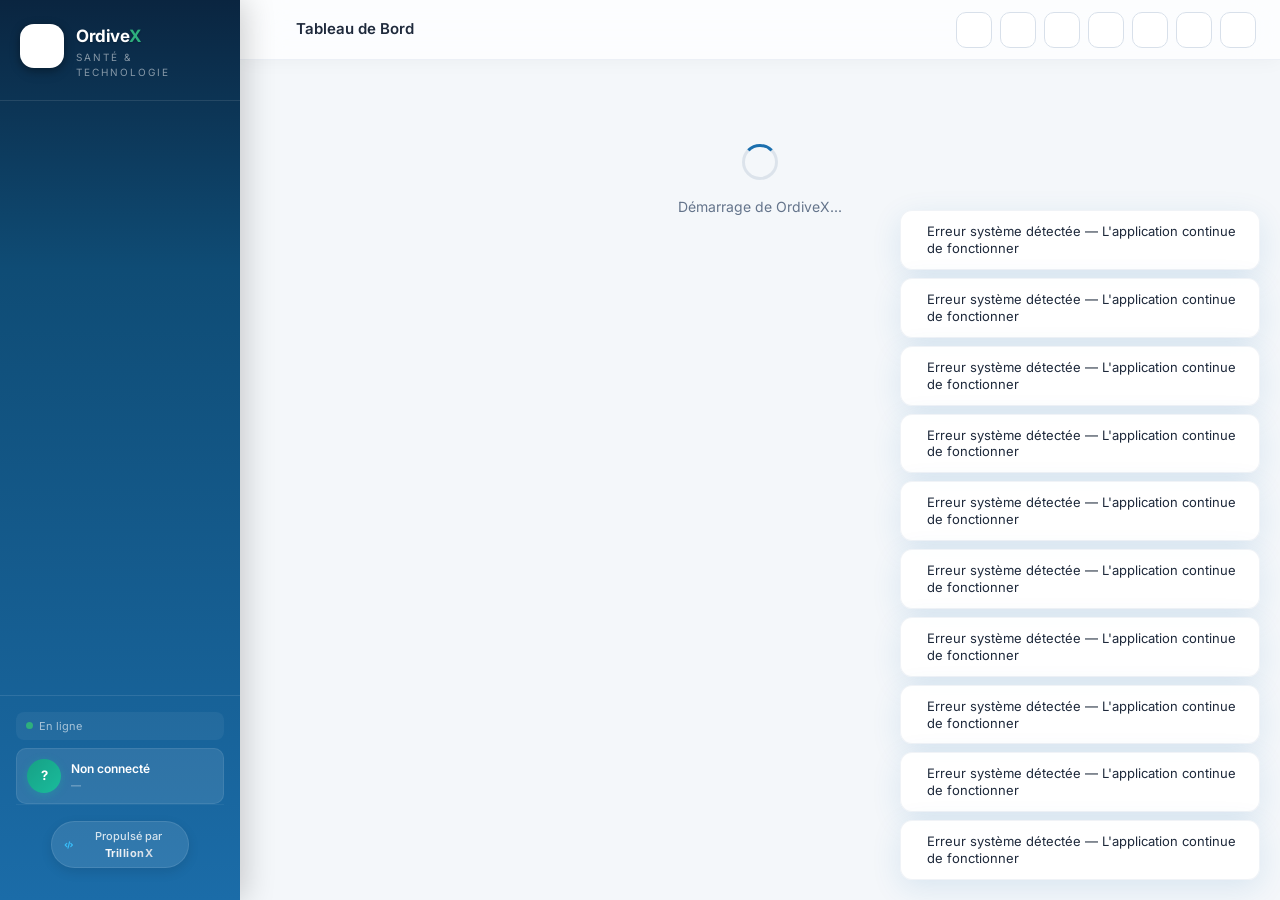
==== commit 03ef6cd3: "release: v4.5.0 production - all pages crash-safe, clean logs, instant WebSocket sync, pull 30min" ====
--- a/index.html
+++ b/index.html
@@ -17,8 +17,8 @@
   <link
     href="https://fonts.googleapis.com/css2?family=Inter:wght@300;400;500;600;700&family=JetBrains+Mono:wght@400;500&display=swap"
     rel="stylesheet">
-  <link rel="stylesheet" href="css/main.css?v=4.4.13">
-  <link rel="stylesheet" href="css/mobile.css?v=4.4.13">
+  <link rel="stylesheet" href="css/main.css?v=4.5.0">
+  <link rel="stylesheet" href="css/mobile.css?v=4.5.0">
   <script>const APP_VERSION = '4.4.5-production';</script>
   <meta name="theme-color" content="#1B4F72">
   <meta name="mobile-web-app-capable" content="yes">
@@ -147,31 +147,31 @@
     </button>
   </nav>
 
-  <script src="js/db.js?v=4.4.13"></script>
-  <script src="js/auth.js?v=4.4.13"></script>
-  <script src="js/ui.js?v=4.4.13"></script>
-  <script src="js/mobile-money.js?v=4.4.13"></script>
-  <script src="js/sms.js?v=4.4.13"></script>
-  <script src="js/pages/dashboard.js?v=4.4.13"></script>
-  <script src="js/pages/pos.js?v=4.4.13"></script>
-  <script src="js/pages/stock.js?v=4.4.13"></script>
-  <script src="js/pages/products.js?v=4.4.13"></script>
-  <script src="js/pages/sales.js?v=4.4.13"></script>
-  <script src="js/pages/returns.js?v=4.4.13"></script>
-  <script src="js/pages/settings.js?v=4.4.13"></script>
-  <script src="js/pages/prescriptions.js?v=4.4.13"></script>
-  <script src="js/pages/suppliers.js?v=4.4.13"></script>
-  <script src="js/pages/patients.js?v=4.4.13"></script>
-  <script src="js/pages/caisse.js?v=4.4.13"></script>
-  <script src="js/pages/traceability.js?v=4.4.13"></script>
-  <script src="js/pages/alerts-engine.js?v=4.4.13"></script>
-  <script src="js/pages/alerts.js?v=4.4.13"></script>
-  <script src="js/pages/print.js?v=4.4.13"></script>
-  <script src="js/pages/onboarding.js?v=4.4.13"></script>
-  <script src="js/pages/metrics.js?v=4.4.13"></script>
-  <script src="js/ui/command-palette.js?v=4.4.13"></script>
-  <script src="js/ui/feedback.js?v=4.4.13"></script>
-  <script src="js/components/supportWidget.js?v=4.4.13"></script>
+  <script src="js/db.js?v=4.5.0"></script>
+  <script src="js/auth.js?v=4.5.0"></script>
+  <script src="js/ui.js?v=4.5.0"></script>
+  <script src="js/mobile-money.js?v=4.5.0"></script>
+  <script src="js/sms.js?v=4.5.0"></script>
+  <script src="js/pages/dashboard.js?v=4.5.0"></script>
+  <script src="js/pages/pos.js?v=4.5.0"></script>
+  <script src="js/pages/stock.js?v=4.5.0"></script>
+  <script src="js/pages/products.js?v=4.5.0"></script>
+  <script src="js/pages/sales.js?v=4.5.0"></script>
+  <script src="js/pages/returns.js?v=4.5.0"></script>
+  <script src="js/pages/settings.js?v=4.5.0"></script>
+  <script src="js/pages/prescriptions.js?v=4.5.0"></script>
+  <script src="js/pages/suppliers.js?v=4.5.0"></script>
+  <script src="js/pages/patients.js?v=4.5.0"></script>
+  <script src="js/pages/caisse.js?v=4.5.0"></script>
+  <script src="js/pages/traceability.js?v=4.5.0"></script>
+  <script src="js/pages/alerts-engine.js?v=4.5.0"></script>
+  <script src="js/pages/alerts.js?v=4.5.0"></script>
+  <script src="js/pages/print.js?v=4.5.0"></script>
+  <script src="js/pages/onboarding.js?v=4.5.0"></script>
+  <script src="js/pages/metrics.js?v=4.5.0"></script>
+  <script src="js/ui/command-palette.js?v=4.5.0"></script>
+  <script src="js/ui/feedback.js?v=4.5.0"></script>
+  <script src="js/components/supportWidget.js?v=4.5.0"></script>
 
   <script>
     const NAV_ITEMS = [
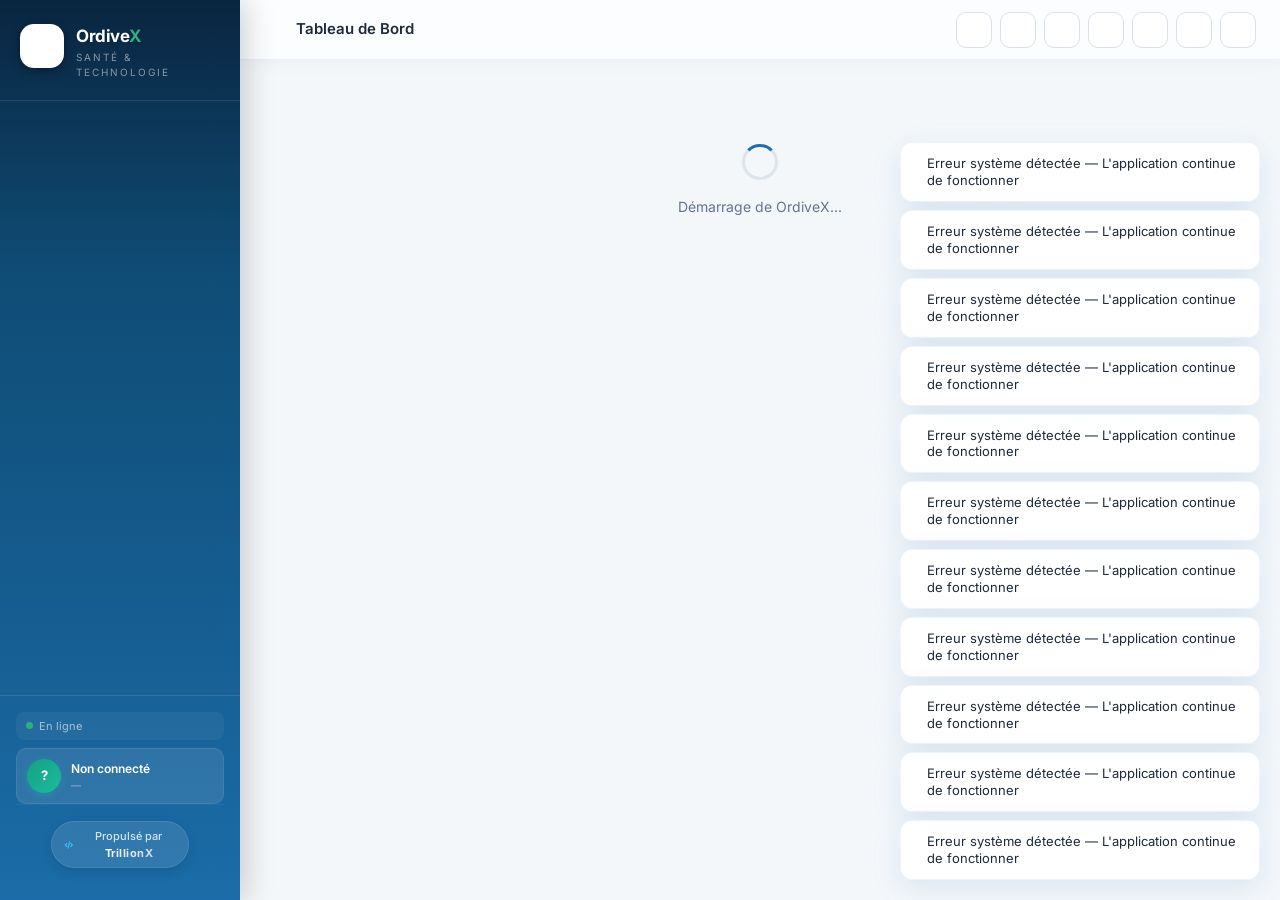
==== commit f2d58614: "release(v9.0.0): FINAL — 8 fixes audit complet, zero-error architecture, production-ready" ====
--- a/index.html
+++ b/index.html
@@ -17,8 +17,8 @@
   <link
     href="https://fonts.googleapis.com/css2?family=Inter:wght@300;400;500;600;700&family=JetBrains+Mono:wght@400;500&display=swap"
     rel="stylesheet">
-  <link rel="stylesheet" href="css/main.css?v=4.5.0">
-  <link rel="stylesheet" href="css/mobile.css?v=4.5.0">
+  <link rel="stylesheet" href="css/main.css?v=9.0.0">
+  <link rel="stylesheet" href="css/mobile.css?v=9.0.0">
   <script>const APP_VERSION = '4.4.5-production';</script>
   <meta name="theme-color" content="#1B4F72">
   <meta name="mobile-web-app-capable" content="yes">
@@ -29,6 +29,22 @@
   <link rel="apple-touch-icon" href="https://johnny-jonnes.github.io/ordivex/assets/icon.svg">
   <script src="js/vendor/supabase.min.js"></script>
   <script src="js/vendor/lucide.min.js"></script>
+  <script>
+    // ── PERFORMANCE: Override lucide.createIcons pour scope automatique ──
+    // Au lieu de scanner tout le DOM (lent sur mobile), scope au conteneur actif.
+    if (window.lucide) {
+      const _originalCreateIcons = lucide.createIcons.bind(lucide);
+      lucide.createIcons = function(opts) {
+        if (opts && opts.node) return _originalCreateIcons(opts);
+        // Scope au #app-content si disponible, sinon document
+        const container = document.getElementById('app-content');
+        if (container) return _originalCreateIcons({ node: container });
+        return _originalCreateIcons();
+      };
+      // Version rapide pour les modales et la sidebar (hors app-content)
+      lucide.createIconsGlobal = _originalCreateIcons;
+    }
+  </script>
 </head>
 
 <body>
@@ -147,31 +163,31 @@
     </button>
   </nav>
 
-  <script src="js/db.js?v=4.5.0"></script>
-  <script src="js/auth.js?v=4.5.0"></script>
-  <script src="js/ui.js?v=4.5.0"></script>
-  <script src="js/mobile-money.js?v=4.5.0"></script>
-  <script src="js/sms.js?v=4.5.0"></script>
-  <script src="js/pages/dashboard.js?v=4.5.0"></script>
-  <script src="js/pages/pos.js?v=4.5.0"></script>
-  <script src="js/pages/stock.js?v=4.5.0"></script>
-  <script src="js/pages/products.js?v=4.5.0"></script>
-  <script src="js/pages/sales.js?v=4.5.0"></script>
-  <script src="js/pages/returns.js?v=4.5.0"></script>
-  <script src="js/pages/settings.js?v=4.5.0"></script>
-  <script src="js/pages/prescriptions.js?v=4.5.0"></script>
-  <script src="js/pages/suppliers.js?v=4.5.0"></script>
-  <script src="js/pages/patients.js?v=4.5.0"></script>
-  <script src="js/pages/caisse.js?v=4.5.0"></script>
-  <script src="js/pages/traceability.js?v=4.5.0"></script>
-  <script src="js/pages/alerts-engine.js?v=4.5.0"></script>
-  <script src="js/pages/alerts.js?v=4.5.0"></script>
-  <script src="js/pages/print.js?v=4.5.0"></script>
-  <script src="js/pages/onboarding.js?v=4.5.0"></script>
-  <script src="js/pages/metrics.js?v=4.5.0"></script>
-  <script src="js/ui/command-palette.js?v=4.5.0"></script>
-  <script src="js/ui/feedback.js?v=4.5.0"></script>
-  <script src="js/components/supportWidget.js?v=4.5.0"></script>
+  <script src="js/db.js?v=9.0.0"></script>
+  <script src="js/auth.js?v=9.0.0"></script>
+  <script src="js/ui.js?v=9.0.0"></script>
+  <script src="js/mobile-money.js?v=9.0.0"></script>
+  <script src="js/sms.js?v=9.0.0"></script>
+  <script src="js/pages/dashboard.js?v=9.0.0"></script>
+  <script src="js/pages/pos.js?v=9.0.0"></script>
+  <script src="js/pages/stock.js?v=9.0.0"></script>
+  <script src="js/pages/products.js?v=9.0.0"></script>
+  <script src="js/pages/sales.js?v=9.0.0"></script>
+  <script src="js/pages/returns.js?v=9.0.0"></script>
+  <script src="js/pages/settings.js?v=9.0.0"></script>
+  <script src="js/pages/prescriptions.js?v=9.0.0"></script>
+  <script src="js/pages/suppliers.js?v=9.0.0"></script>
+  <script src="js/pages/patients.js?v=9.0.0"></script>
+  <script src="js/pages/caisse.js?v=9.0.0"></script>
+  <script src="js/pages/traceability.js?v=9.0.0"></script>
+  <script src="js/pages/alerts-engine.js?v=9.0.0"></script>
+  <script src="js/pages/alerts.js?v=9.0.0"></script>
+  <script src="js/pages/print.js?v=9.0.0"></script>
+  <script src="js/pages/onboarding.js?v=9.0.0"></script>
+  <script src="js/pages/metrics.js?v=9.0.0"></script>
+  <script src="js/ui/command-palette.js?v=9.0.0"></script>
+  <script src="js/ui/feedback.js?v=9.0.0"></script>
+  <script src="js/components/supportWidget.js?v=9.0.0"></script>
 
   <script>
     const NAV_ITEMS = [
@@ -252,7 +268,7 @@
           + '</button>';
       }).join('');
       if (window.lucide) {
-        lucide.createIcons();
+        lucide.createIconsGlobal ? lucide.createIconsGlobal() : lucide.createIcons();
       }
     }
 
@@ -498,7 +514,7 @@
 
     initApp();
     if (window.lucide) {
-      lucide.createIcons();
+      lucide.createIconsGlobal ? lucide.createIconsGlobal() : lucide.createIcons();
     }
   </script>
 </body>
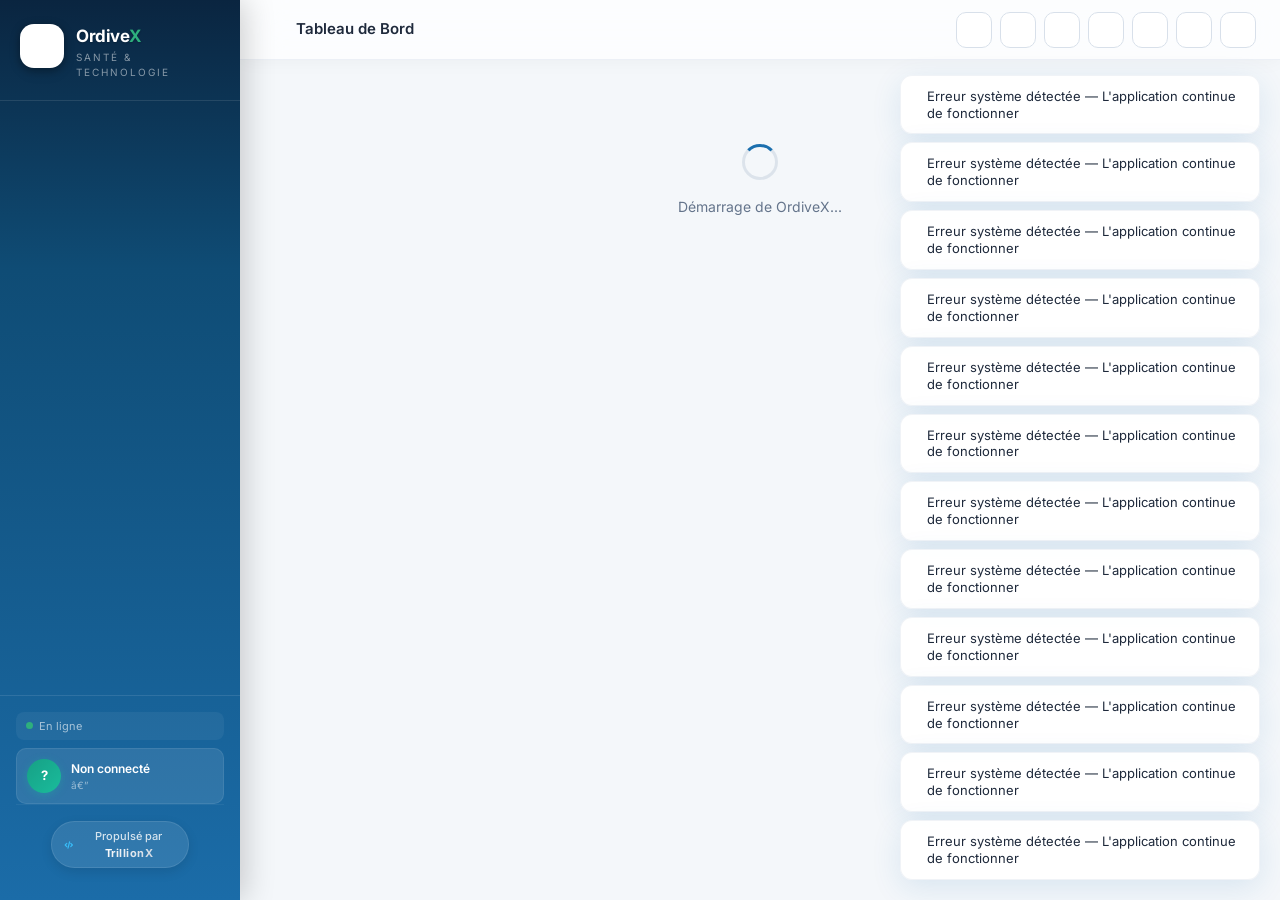
==== commit 92d8315b: "v9.4.1: Align ALL version strings to 9.4.1 (index.html, db.js, settings.js login screen)" ====
--- a/index.html
+++ b/index.html
@@ -4,12 +4,12 @@
 <head>
   <meta charset="UTF-8">
   <meta name="viewport" content="width=device-width, initial-scale=1.0, viewport-fit=cover">
-  <meta name="description" content="OrdiveX — ERP Pharmaceutique pour la Guinée">
+  <meta name="description" content="OrdiveX â€” ERP Pharmaceutique pour la Guinée">
   <meta name="theme-color" content="#1B4F72">
   <meta name="mobile-web-app-capable" content="yes">
   <meta name="apple-mobile-web-app-capable" content="yes">
   <meta name="apple-mobile-web-app-title" content="OrdiveX">
-  <title>OrdiveX — ERP Pharmaceutique Premium</title>
+  <title>OrdiveX â€” ERP Pharmaceutique Premium</title>
   <link rel="icon" href="data:,">
   <link rel="manifest" href="manifest.json">
   <link rel="preconnect" href="https://fonts.googleapis.com">
@@ -17,9 +17,9 @@
   <link
     href="https://fonts.googleapis.com/css2?family=Inter:wght@300;400;500;600;700&family=JetBrains+Mono:wght@400;500&display=swap"
     rel="stylesheet">
-  <link rel="stylesheet" href="css/main.css?v=9.0.0">
-  <link rel="stylesheet" href="css/mobile.css?v=9.0.0">
-  <script>const APP_VERSION = '4.4.5-production';</script>
+  <link rel="stylesheet" href="css/main.css?v=9.4.1">
+  <link rel="stylesheet" href="css/mobile.css?v=9.4.1">
+  <script>const APP_VERSION = '9.4.1';</script>
   <meta name="theme-color" content="#1B4F72">
   <meta name="mobile-web-app-capable" content="yes">
   <meta name="apple-mobile-web-app-capable" content="yes">
@@ -30,11 +30,11 @@
   <script src="js/vendor/supabase.min.js"></script>
   <script src="js/vendor/lucide.min.js"></script>
   <script>
-    // ── PERFORMANCE: Override lucide.createIcons pour scope automatique ──
+    // â”€â”€ PERFORMANCE: Override lucide.createIcons pour scope automatique â”€â”€
     // Au lieu de scanner tout le DOM (lent sur mobile), scope au conteneur actif.
     if (window.lucide) {
       const _originalCreateIcons = lucide.createIcons.bind(lucide);
-      lucide.createIcons = function(opts) {
+      lucide.createIcons = function (opts) {
         if (opts && opts.node) return _originalCreateIcons(opts);
         // Scope au #app-content si disponible, sinon document
         const container = document.getElementById('app-content');
@@ -71,7 +71,7 @@
         <div class="sidebar-user-avatar" id="user-avatar">?</div>
         <div class="sidebar-user-info">
           <div class="sidebar-user-name" id="user-name">Non connecté</div>
-          <div class="sidebar-user-role" id="user-role">—</div>
+          <div class="sidebar-user-role" id="user-role">â€”</div>
         </div>
         <button class="sidebar-logout" onclick="Auth.logout()" title="Déconnecter"><i
             data-lucide="log-out"></i></button>
@@ -97,9 +97,11 @@
     <div class="topbar-actions">
       <button class="topbar-btn" id="pwa-install-btn" onclick="installPWA()" title="Installer l'app"
         style="display:none"><i data-lucide="smartphone"></i></button>
-      <button class="topbar-btn" id="device-sync-btn" onclick="if(window.UI && UI.openSyncMonitor) UI.openSyncMonitor()" title="Moniteur de Réseau">
+      <button class="topbar-btn" id="device-sync-btn" onclick="if(window.UI && UI.openSyncMonitor) UI.openSyncMonitor()"
+        title="Moniteur de Réseau">
         <i data-lucide="monitor" id="device-sync-icon"></i>
-        <span class="notif-badge" id="device-sync-badge" style="display:none; background:var(--warning); color:#fff;">!</span>
+        <span class="notif-badge" id="device-sync-badge"
+          style="display:none; background:var(--warning); color:#fff;">!</span>
       </button>
       <button class="topbar-btn" onclick="navigatePage('reorder')" title="Réapprovisionnement"><i
           data-lucide="refresh-cw"></i></button>
@@ -128,66 +130,87 @@
   <div id="toast-container"></div>
 
   <!-- Device Sync Monitor Modal -->
-  <div id="sync-monitor-modal" class="modal-overlay" style="display: none; z-index: 10000; position: fixed; top: 0; left: 0; width: 100vw; height: 100vh; background: rgba(0,0,0,0.5); justify-content: center; align-items: center;">
-    <div class="modal-content" style="background: var(--surface); padding: 24px; border-radius: 12px; width: 90%; max-width: 500px; box-shadow: 0 10px 30px rgba(0,0,0,0.2);">
+  <div id="sync-monitor-modal" class="modal-overlay"
+    style="display: none; z-index: 10000; position: fixed; top: 0; left: 0; width: 100vw; height: 100vh; background: rgba(0,0,0,0.5); justify-content: center; align-items: center;">
+    <div class="modal-content"
+      style="background: var(--surface); padding: 24px; border-radius: 12px; width: 90%; max-width: 500px; box-shadow: 0 10px 30px rgba(0,0,0,0.2);">
       <h3 style="margin-top:0; font-size: 1.2rem; display: flex; align-items: center; gap: 8px;">
         <i data-lucide="monitor-speaker"></i> Moniteur de Réseau
       </h3>
       <p style="color: var(--text-muted); font-size: 0.9rem; margin-bottom: 20px;">
         État en temps réel de la synchronisation des différents appareils (PC, Tablettes, Mobiles).
       </p>
-      <div id="sync-monitor-list" style="display: flex; flex-direction: column; gap: 12px; max-height: 50vh; overflow-y: auto;">
+      <div id="sync-monitor-list"
+        style="display: flex; flex-direction: column; gap: 12px; max-height: 50vh; overflow-y: auto;">
         <!-- Devices listed here dynamically -->
       </div>
       <div style="margin-top: 24px; display: flex; justify-content: space-between; align-items: center;">
         <span style="font-size: 0.8rem; color: var(--text-muted);" id="current-device-id-display"></span>
-        <button onclick="document.getElementById('sync-monitor-modal').style.display='none'" class="btn btn-primary" style="background: var(--primary); color: white; border: none; padding: 8px 16px; border-radius: 6px; cursor: pointer; font-weight: 500;">Fermer</button>
+        <button onclick="document.getElementById('sync-monitor-modal').style.display='none'" class="btn btn-primary"
+          style="background: var(--primary); color: white; border: none; padding: 8px 16px; border-radius: 6px; cursor: pointer; font-weight: 500;">Fermer</button>
       </div>
     </div>
   </div>
 
-  <!-- ═══ BOTTOM TAB BAR — Mobile POS uniquement ═══ -->
+  <!-- â•â•â• BOTTOM TAB BAR â€” Mobile POS uniquement â•â•â• -->
   <nav id="mobile-pos-tabbar" class="mobile-tabbar" style="display:none">
     <button class="tab-btn active" data-vue="produits" onclick="mobileShowVue('produits')">
-      <svg width="22" height="22" viewBox="0 0 24 24" fill="none" stroke="currentColor" stroke-width="2" stroke-linecap="round" stroke-linejoin="round"><rect x="3" y="3" width="7" height="7"></rect><rect x="14" y="3" width="7" height="7"></rect><rect x="14" y="14" width="7" height="7"></rect><rect x="3" y="14" width="7" height="7"></rect></svg>
+      <svg width="22" height="22" viewBox="0 0 24 24" fill="none" stroke="currentColor" stroke-width="2"
+        stroke-linecap="round" stroke-linejoin="round">
+        <rect x="3" y="3" width="7" height="7"></rect>
+        <rect x="14" y="3" width="7" height="7"></rect>
+        <rect x="14" y="14" width="7" height="7"></rect>
+        <rect x="3" y="14" width="7" height="7"></rect>
+      </svg>
       <span>Produits</span>
     </button>
     <button class="tab-btn" data-vue="panier" onclick="mobileShowVue('panier')">
-      <svg width="22" height="22" viewBox="0 0 24 24" fill="none" stroke="currentColor" stroke-width="2" stroke-linecap="round" stroke-linejoin="round"><circle cx="9" cy="21" r="1"></circle><circle cx="20" cy="21" r="1"></circle><path d="M1 1h4l2.68 13.39a2 2 0 0 0 2 1.61h9.72a2 2 0 0 0 2-1.61L23 6H6"></path></svg>
+      <svg width="22" height="22" viewBox="0 0 24 24" fill="none" stroke="currentColor" stroke-width="2"
+        stroke-linecap="round" stroke-linejoin="round">
+        <circle cx="9" cy="21" r="1"></circle>
+        <circle cx="20" cy="21" r="1"></circle>
+        <path d="M1 1h4l2.68 13.39a2 2 0 0 0 2 1.61h9.72a2 2 0 0 0 2-1.61L23 6H6"></path>
+      </svg>
       <span>Panier</span>
       <span class="tab-badge" id="mobile-cart-badge" style="display:none">0</span>
     </button>
     <button class="tab-btn" data-vue="menu" onclick="mobileShowVue('menu')">
-      <svg width="22" height="22" viewBox="0 0 24 24" fill="none" stroke="currentColor" stroke-width="2" stroke-linecap="round" stroke-linejoin="round"><line x1="3" y1="12" x2="21" y2="12"></line><line x1="3" y1="6" x2="21" y2="6"></line><line x1="3" y1="18" x2="21" y2="18"></line></svg>
+      <svg width="22" height="22" viewBox="0 0 24 24" fill="none" stroke="currentColor" stroke-width="2"
+        stroke-linecap="round" stroke-linejoin="round">
+        <line x1="3" y1="12" x2="21" y2="12"></line>
+        <line x1="3" y1="6" x2="21" y2="6"></line>
+        <line x1="3" y1="18" x2="21" y2="18"></line>
+      </svg>
       <span>Menu</span>
     </button>
   </nav>
 
-  <script src="js/db.js?v=9.0.0"></script>
-  <script src="js/auth.js?v=9.0.0"></script>
-  <script src="js/ui.js?v=9.0.0"></script>
-  <script src="js/mobile-money.js?v=9.0.0"></script>
-  <script src="js/sms.js?v=9.0.0"></script>
-  <script src="js/pages/dashboard.js?v=9.0.0"></script>
-  <script src="js/pages/pos.js?v=9.0.0"></script>
-  <script src="js/pages/stock.js?v=9.0.0"></script>
-  <script src="js/pages/products.js?v=9.0.0"></script>
-  <script src="js/pages/sales.js?v=9.0.0"></script>
-  <script src="js/pages/returns.js?v=9.0.0"></script>
-  <script src="js/pages/settings.js?v=9.0.0"></script>
-  <script src="js/pages/prescriptions.js?v=9.0.0"></script>
-  <script src="js/pages/suppliers.js?v=9.0.0"></script>
-  <script src="js/pages/patients.js?v=9.0.0"></script>
-  <script src="js/pages/caisse.js?v=9.0.0"></script>
-  <script src="js/pages/traceability.js?v=9.0.0"></script>
-  <script src="js/pages/alerts-engine.js?v=9.0.0"></script>
-  <script src="js/pages/alerts.js?v=9.0.0"></script>
-  <script src="js/pages/print.js?v=9.0.0"></script>
-  <script src="js/pages/onboarding.js?v=9.0.0"></script>
-  <script src="js/pages/metrics.js?v=9.0.0"></script>
-  <script src="js/ui/command-palette.js?v=9.0.0"></script>
-  <script src="js/ui/feedback.js?v=9.0.0"></script>
-  <script src="js/components/supportWidget.js?v=9.0.0"></script>
+  <script src="js/db.js?v=9.4.1"></script>
+  <script src="js/auth.js?v=9.4.1"></script>
+  <script src="js/ui.js?v=9.4.1"></script>
+  <script src="js/mobile-money.js?v=9.4.1"></script>
+  <script src="js/sms.js?v=9.4.1"></script>
+  <script src="js/pages/dashboard.js?v=9.4.1"></script>
+  <script src="js/pages/pos.js?v=9.4.1"></script>
+  <script src="js/pages/stock.js?v=9.4.1"></script>
+  <script src="js/pages/products.js?v=9.4.1"></script>
+  <script src="js/pages/sales.js?v=9.4.1"></script>
+  <script src="js/pages/returns.js?v=9.4.1"></script>
+  <script src="js/pages/settings.js?v=9.4.1"></script>
+  <script src="js/pages/prescriptions.js?v=9.4.1"></script>
+  <script src="js/pages/suppliers.js?v=9.4.1"></script>
+  <script src="js/pages/patients.js?v=9.4.1"></script>
+  <script src="js/pages/caisse.js?v=9.4.1"></script>
+  <script src="js/pages/traceability.js?v=9.4.1"></script>
+  <script src="js/pages/alerts-engine.js?v=9.4.1"></script>
+  <script src="js/pages/alerts.js?v=9.4.1"></script>
+  <script src="js/pages/print.js?v=9.4.1"></script>
+  <script src="js/pages/onboarding.js?v=9.4.1"></script>
+  <script src="js/pages/metrics.js?v=9.4.1"></script>
+  <script src="js/ui/command-palette.js?v=9.4.1"></script>
+  <script src="js/ui/feedback.js?v=9.4.1"></script>
+  <script src="js/utils/animations.js?v=9.4.1"></script>
+  <script src="js/components/supportWidget.js?v=9.4.1"></script>
 
   <script>
     const NAV_ITEMS = [
@@ -387,7 +410,7 @@
       const banner = document.createElement('div');
       banner.id = 'pwa-install-banner';
       banner.style.cssText = 'position:fixed;bottom:20px;left:50%;transform:translateX(-50%);z-index:2001;background:linear-gradient(135deg,#1B6FAE,#2EAF7D);color:white;padding:14px 20px;border-radius:14px;box-shadow:0 8px 30px rgba(0,0,0,0.25);display:flex;align-items:center;gap:14px;max-width:460px;width:calc(100% - 40px);font-family:Inter,system-ui,sans-serif;animation:slideUp 0.4s ease';
-      banner.innerHTML = '<div style="flex:1"><strong style="font-size:14px;display:block;margin-bottom:2px">📲 Installer OrdiveX</strong><span style="font-size:12px;opacity:0.9">Installez l\'app pour une expérience native sans barre du navigateur</span></div><button onclick="installPWA()" style="background:white;color:#1B6FAE;border:none;padding:8px 16px;border-radius:8px;font-weight:700;font-size:13px;cursor:pointer;white-space:nowrap">Installer</button><button onclick="dismissPWABanner()" style="background:none;border:none;color:white;opacity:0.7;cursor:pointer;font-size:18px;padding:4px">✕</button>';
+      banner.innerHTML = '<div style="flex:1"><strong style="font-size:14px;display:block;margin-bottom:2px">Installer OrdiveX</strong><span style="font-size:12px;opacity:0.9">Installez l\'app pour une experience native sans barre du navigateur</span></div><button onclick="installPWA()" style="background:white;color:#1B6FAE;border:none;padding:8px 16px;border-radius:8px;font-weight:700;font-size:13px;cursor:pointer;white-space:nowrap">Installer</button><button onclick="dismissPWABanner()" style="background:none;border:none;color:white;opacity:0.7;cursor:pointer;font-size:18px;padding:4px">&#x2715;</button>';
       document.body.appendChild(banner);
     }
 
@@ -399,7 +422,7 @@
     window.dismissPWABanner = dismissPWABanner;
 
     async function installPWA() {
-      if (!_pwaPrompt) { UI.toast('Application déjà installée ou non disponible', 'info'); return; }
+      if (!_pwaPrompt) { UI.toast('Application déjÃ  installée ou non disponible', 'info'); return; }
       _pwaPrompt.prompt();
       const r = await _pwaPrompt.userChoice;
       if (r.outcome === 'accepted') {
@@ -483,9 +506,22 @@
         updateNetworkStatus();
         setInterval(updateAlertBadge, 120000);
 
-        // ── Auto-backup (toutes les 30 min) et auto-pull cloud (toutes les 5 min) ──
+        // â”€â”€ Auto-backup (toutes les 30 min) et auto-pull cloud (toutes les 5 min) â”€â”€
         if (DB.startAutoBackup) DB.startAutoBackup();
         if (DB.startAutoPull) DB.startAutoPull();
+
+        // â”€â”€ Rafraîchir le dashboard quand l'utilisateur revient après une longue absence â”€â”€
+        let _lastVisible = Date.now();
+        document.addEventListener('visibilitychange', () => {
+          if (document.visibilityState === 'visible') {
+            const elapsed = Date.now() - _lastVisible;
+            // Si absent > 5 min ET sur le dashboard â†’ re-rendre
+            if (elapsed > 300000 && Router.currentPage === 'dashboard') {
+              Router.navigate('dashboard');
+            }
+            _lastVisible = Date.now();
+          }
+        });
       } catch (err) {
         console.error('Init failed:', err);
         document.getElementById('app-content').innerHTML =
--- a/css/main.css
+++ b/css/main.css
@@ -1,4 +1,4 @@
-/* PHARMA_PROJET â€” Design System v5 */
+/* OrdiveX â€” Design System v5 */
 /* Premium Health-Tech Identity Â· Neo-Professional Medical */
 
 @import url('https://fonts.googleapis.com/css2?family=Inter:wght@300;400;500;600;700&family=JetBrains+Mono:wght@400;500&display=swap');
@@ -3351,21 +3351,6 @@
   border-radius: 20px 20px 0 0;
 }
 
-@media (max-width: 768px) {
-  .pos-cart-header {
-    display: flex;
-    align-items: center;
-    justify-content: space-between;
-  }
-
-  .cart-toggle-icon {
-    transition: transform 0.3s ease;
-  }
-
-  .pos-cart-panel.expanded .cart-toggle-icon {
-    transform: rotate(180deg);
-  }
-}
 
 .pos-searchicon {
   position: absolute;
@@ -7519,11 +7504,6 @@
   }
 }
 
-@media (max-width: 768px) {
-  .pay-methods {
-    grid-template-columns: repeat(2, 1fr);
-  }
-}
 
 /* ===== COMMAND PALETTE (Elite Design) ===== */
 .cp-overlay {
@@ -9206,48 +9186,6 @@
    RESPONSIVE â€” Audit features
    â•â•â•â•â•â•â•â•â•â•â•â•â•â•â•â•â•â•â•â•â•â•â•â•â•â•â•â•â•â•â•â•â•â•â•â•â•â•â•â•â•â•â•â•â•â•â• */
 
-@media (max-width: 768px) {
-  .audit-report-summary {
-    grid-template-columns: repeat(2, 1fr);
-  }
-
-  .audit-report-header {
-    flex-direction: column;
-    gap: 12px;
-    text-align: center;
-  }
-
-  .audit-report-header > div:last-child {
-    text-align: center;
-  }
-
-  .audit-report-logo {
-    justify-content: center;
-  }
-
-  .audit-report-breakdown-label {
-    min-width: 100px;
-    font-size: 11px;
-  }
-
-  .compliance-card-header {
-    flex-direction: column;
-    gap: 12px;
-  }
-
-  .compliance-score {
-    flex-direction: row;
-    gap: 12px;
-  }
-
-  .planning-card-header {
-    flex-direction: column;
-  }
-
-  .audit-report-config {
-    flex-direction: column !important;
-  }
-}
 
 /* â•â•â•â•â•â•â•â•â•â•â•â•â•â•â•â•â•â•â•â•â•â•â•â•â•â•â•â•â•â•â•â•â•â•â•â•â•â•â•â•â•â•â•â•â•â•â•â•â•â•â•â•â•â•â•â•â•â•â•â•â•â•â•
    ALERTS PAGE â€” Centre d'Alertes Moderne
@@ -9386,6 +9324,28 @@
   transition: border-color var(--transition);
 }
 
+/* ═══ RÉCLAMATIONS FOURNISSEUR ═══ */
+.complaint-card {
+  background: var(--surface);
+  border: 1px solid var(--border);
+  border-radius: var(--radius-sm);
+  padding: 14px;
+  margin-bottom: 10px;
+  transition: all var(--transition);
+}
+
+.complaint-card:hover {
+  border-color: var(--primary-light);
+  box-shadow: var(--shadow);
+}
+
+.complaint-header {
+  display: flex;
+  align-items: center;
+  justify-content: space-between;
+  margin-bottom: 8px;
+}
+
 .alerts-filter-select:focus {
   border-color: var(--primary-light);
 }
@@ -9653,54 +9613,8 @@
   border: 1px solid rgba(139, 92, 246, 0.2);
 }
 
-/* Responsive */
-@media (max-width: 768px) {
-  .alerts-stats-grid {
-    grid-template-columns: repeat(3, 1fr);
-  }
-
-  .alerts-filters-bar {
-    flex-direction: column;
-    align-items: stretch;
-  }
-
-  .alerts-filter-group {
-    width: 100%;
-  }
-
-  .alerts-filter-input,
-  .alerts-filter-select {
-    flex: 1;
-    width: 100%;
-    min-width: 0;
-  }
-
-  .alerts-clear-btn {
-    margin-left: 0;
-  }
-
-  .alerts-cards-grid {
-    grid-template-columns: 1fr;
-  }
-}
-
-@media (max-width: 480px) {
-  .alerts-stats-grid {
-    grid-template-columns: repeat(2, 1fr);
-  }
-
-  .alerts-stat-card:last-child {
-    grid-column: 1 / -1;
-  }
-
-  .alerts-stat-value {
-    font-size: 22px;
-  }
-
-  .page-header {
-    flex-direction: column;
-  }
-}
+
+
 
 /* ═══════════════════════════════════════════════════════════════
    SUPPORT CHAT FAB — WhatsApp Widget Flottant
@@ -9775,27 +9689,6 @@
   display: none;
 }
 
-/* ═══ RÉCLAMATIONS FOURNISSEUR ═══ */
-.complaint-card {
-  background: var(--surface);
-  border: 1px solid var(--border);
-  border-radius: var(--radius-sm);
-  padding: 14px;
-  margin-bottom: 10px;
-  transition: all var(--transition);
-}
-
-.complaint-card:hover {
-  border-color: var(--primary-light);
-  box-shadow: var(--shadow);
-}
-
-.complaint-header {
-  display: flex;
-  align-items: center;
-  justify-content: space-between;
-  margin-bottom: 8px;
-}
 
 .complaint-type {
   font-size: 11px;
@@ -9836,28 +9729,376 @@
 .complaint-status.open { background: rgba(232, 145, 58, 0.1); color: var(--warning); }
 .complaint-status.resolved { background: rgba(46, 175, 125, 0.1); color: var(--success); }
 
-/* Mobile — repositionner le FAB au-dessus de la tabbar */
-@media (max-width: 767px) {
-  #support-chat-fab {
-    bottom: 80px;
-    right: 16px;
-    width: 50px;
-    height: 50px;
-  }
-
-  #support-chat-fab svg {
-    width: 20px;
-    height: 20px;
-  }
-
-  #support-chat-fab .fab-label {
-    display: none;
-  }
-
-  .panel-title { font-size: 12px; }
-  .top-name { font-size: 11px; }
-  .top-revenue { font-size: 11px; }
-  .top-rank { width: 22px; height: 22px; font-size: 10px; }
-  .alert-type, .alert-msg { font-size: 11px; }
-  .stock-name, .stock-qty { font-size: 11px; }
-}
+
+/* ===============================================================================
+   PHASE 0 — v9.4 Dark Mode Corrections (Textes invisibles)
+   =============================================================================== */
+
+/* Labels de formulaires */
+[data-theme="dark"] label,
+[data-theme="dark"] .form-label,
+[data-theme="dark"] .form-group label,
+[data-theme="dark"] .modal-box label,
+[data-theme="dark"] .modal-box .form-group label,
+[data-theme="dark"] .modal-body label {
+  color: var(--text) !important;
+}
+
+/* Champs de formulaire dans les modals */
+[data-theme="dark"] .form-control,
+[data-theme="dark"] .modal-box .form-control,
+[data-theme="dark"] .modal-box input,
+[data-theme="dark"] .modal-box select,
+[data-theme="dark"] .modal-box textarea {
+  background: var(--surface-2) !important;
+  color: var(--text) !important;
+  border-color: var(--border) !important;
+}
+
+/* Placeholders */
+[data-theme="dark"] input::placeholder,
+[data-theme="dark"] textarea::placeholder,
+[data-theme="dark"] .form-control::placeholder {
+  color: var(--text-light) !important;
+}
+
+/* Select options (dropdown natif) */
+[data-theme="dark"] select,
+[data-theme="dark"] select.form-control {
+  color-scheme: dark;
+}
+
+[data-theme="dark"] select option {
+  background: var(--surface-2);
+  color: var(--text);
+}
+
+/* Titres de modals et en-tetes */
+[data-theme="dark"] .modal-title,
+[data-theme="dark"] .modal-header h3,
+[data-theme="dark"] .modal-header h4 {
+  color: var(--text) !important;
+}
+
+[data-theme="dark"] .modal-header {
+  background: var(--surface-2) !important;
+  border-bottom-color: var(--border) !important;
+}
+
+/* Sous-textes et helpers dans formulaires */
+[data-theme="dark"] .form-group small,
+[data-theme="dark"] .form-group .help-text,
+[data-theme="dark"] .form-group .form-hint,
+[data-theme="dark"] .modal-box small,
+[data-theme="dark"] .modal-box p {
+  color: var(--text-muted) !important;
+}
+
+/* Switch/Toggle labels */
+[data-theme="dark"] .switch-label,
+[data-theme="dark"] .toggle-label,
+[data-theme="dark"] .checkbox-label {
+  color: var(--text) !important;
+}
+
+/* Section headers dans formulaires */
+[data-theme="dark"] .form-section-title,
+[data-theme="dark"] .section-title,
+[data-theme="dark"] .modal-box h3,
+[data-theme="dark"] .modal-box h4 {
+  color: var(--text) !important;
+}
+
+/* Fieldsets et legendes */
+[data-theme="dark"] fieldset {
+  border-color: var(--border) !important;
+}
+[data-theme="dark"] legend {
+  color: var(--text) !important;
+}
+
+/* Boutons icon dans les formulaires */
+[data-theme="dark"] .btn-icon {
+  background: var(--surface-2);
+  border-color: var(--border);
+  color: var(--text-muted);
+}
+
+/* Recherche dans topbar */
+[data-theme="dark"] .topbar-search {
+  background: var(--surface-2);
+  border-color: var(--border);
+}
+[data-theme="dark"] .topbar-search input {
+  color: var(--text);
+}
+
+/* Confirm box texte */
+[data-theme="dark"] .confirm-box,
+[data-theme="dark"] .confirm-box h3,
+[data-theme="dark"] .confirm-box p,
+[data-theme="dark"] .confirm-box label {
+  color: var(--text) !important;
+}
+
+/* Cards internes */
+[data-theme="dark"] .card,
+[data-theme="dark"] .chart-card {
+  background: var(--surface);
+  border-color: var(--border);
+}
+
+/* Tabs / Onglets */
+[data-theme="dark"] .tab-btn,
+[data-theme="dark"] .tab-item {
+  color: var(--text-muted);
+}
+[data-theme="dark"] .tab-btn.active,
+[data-theme="dark"] .tab-item.active {
+  color: var(--text);
+}
+
+/* Focus ring en dark mode */
+[data-theme="dark"] .form-control:focus {
+  border-color: var(--primary-light) !important;
+  box-shadow: 0 0 0 3px rgba(74, 159, 217, 0.2) !important;
+}
+
+/* ===============================================================================
+   PHASE 0 — v9.4 Mobile Responsive (Formulaires + Modals)
+   =============================================================================== */
+
+@media (max-width: 768px) {
+  /* Modals plein ecran mobile */
+  .modal-box {
+    width: calc(100vw - 24px) !important;
+    max-width: calc(100vw - 24px) !important;
+    padding: 16px !important;
+    max-height: 90vh;
+    border-radius: 16px !important;
+  }
+
+  .modal-large {
+    max-width: calc(100vw - 24px) !important;
+  }
+
+  .modal-body {
+    padding: 16px !important;
+  }
+
+  .modal-header {
+    padding: 12px 16px !important;
+  }
+
+  .modal-footer {
+    padding: 12px 16px !important;
+    flex-wrap: wrap;
+    gap: 8px;
+  }
+
+  .modal-footer .btn {
+    flex: 1;
+    min-width: 120px;
+    justify-content: center;
+  }
+
+  /* Grilles de formulaire en colonne unique */
+  .form-row {
+    grid-template-columns: 1fr !important;
+    gap: 12px !important;
+  }
+
+  .form-grid {
+    gap: 12px !important;
+  }
+
+  .form-group {
+    min-width: 0 !important;
+    width: 100% !important;
+  }
+
+  /* KPI grid responsive */
+  .kpi-grid {
+    grid-template-columns: 1fr 1fr !important;
+    gap: 10px !important;
+  }
+
+  .kpi-card {
+    padding: 14px !important;
+  }
+
+  .kpi-value {
+    font-size: 18px !important;
+  }
+
+  /* Charts en colonne */
+  .charts-row {
+    grid-template-columns: 1fr !important;
+  }
+
+  /* Page header en colonne */
+  .page-header {
+    flex-direction: column;
+    gap: 12px;
+  }
+
+  .header-actions {
+    width: 100%;
+    justify-content: flex-start;
+  }
+
+  .page-title {
+    font-size: 18px !important;
+  }
+}
+
+/* Anti-zoom iOS (inputs < 16px provoquent un zoom automatique) */
+@media (max-width: 480px) {
+  .modal-box input,
+  .modal-box select,
+  .modal-box textarea,
+  .form-control {
+    font-size: 16px !important;
+  }
+
+  /* KPI sur une colonne sur tres petit ecran */
+  .kpi-grid {
+    grid-template-columns: 1fr !important;
+  }
+
+  /* Boutons en pleine largeur */
+  .header-actions .btn {
+    width: 100%;
+    justify-content: center;
+  }
+}
+
+/* ===============================================================================
+   PHASE 3 - v9.4 Multi-onglets POS (VISIBLE & PROMINENT)
+   =============================================================================== */
+
+/* Override overflow on pos-right to allow tabs to show */
+.pos-right {
+  overflow-y: auto !important;
+  overflow-x: hidden !important;
+}
+
+.pos-session-tabs {
+  display: flex;
+  gap: 6px;
+  padding: 10px 14px;
+  overflow-x: auto;
+  scrollbar-width: none;
+  -ms-overflow-style: none;
+  background: linear-gradient(135deg, #1a3a5c 0%, #2E86C1 100%);
+  position: sticky;
+  top: 0;
+  z-index: 10;
+  flex-shrink: 0;
+  min-height: 48px;
+  align-items: center;
+  border-radius: var(--radius) var(--radius) 0 0;
+}
+.pos-session-tabs::-webkit-scrollbar { display: none; }
+
+.pos-tab-btn {
+  display: flex;
+  align-items: center;
+  gap: 6px;
+  padding: 8px 16px;
+  border: 1.5px solid rgba(255,255,255,0.25);
+  border-radius: 8px;
+  background: rgba(255,255,255,0.1);
+  color: rgba(255,255,255,0.8);
+  font-size: 13px;
+  font-weight: 700;
+  cursor: pointer;
+  transition: all 0.2s;
+  white-space: nowrap;
+  flex-shrink: 0;
+  backdrop-filter: blur(4px);
+}
+.pos-tab-btn:hover {
+  background: rgba(255,255,255,0.2);
+  color: #fff;
+  border-color: rgba(255,255,255,0.5);
+}
+.pos-tab-btn.active {
+  background: #fff;
+  color: #1a3a5c;
+  border-color: #fff;
+  box-shadow: 0 2px 8px rgba(0,0,0,0.15);
+}
+.pos-tab-btn.pos-tab-add {
+  background: transparent;
+  border: 1.5px dashed rgba(255,255,255,0.35);
+  color: rgba(255,255,255,0.7);
+  padding: 8px 12px;
+}
+.pos-tab-btn.pos-tab-add:hover {
+  background: rgba(255,255,255,0.15);
+  color: #fff;
+  border-color: rgba(255,255,255,0.6);
+}
+
+.pos-tab-count {
+  background: rgba(255,255,255,0.3);
+  padding: 2px 7px;
+  border-radius: 10px;
+  font-size: 10px;
+  font-weight: 800;
+  min-width: 18px;
+  text-align: center;
+}
+.pos-tab-btn.active .pos-tab-count {
+  background: var(--primary);
+  color: #fff;
+}
+
+.pos-tab-close {
+  margin-left: 4px;
+  font-size: 16px;
+  line-height: 1;
+  opacity: 0.6;
+  cursor: pointer;
+  padding: 1px 4px;
+  border-radius: 4px;
+  transition: all 0.15s;
+}
+.pos-tab-close:hover {
+  opacity: 1;
+  background: rgba(255,80,80,0.3);
+  color: #fff;
+}
+.pos-tab-btn.active .pos-tab-close:hover {
+  background: rgba(214,59,59,0.15);
+  color: var(--danger);
+}
+
+[data-theme="dark"] .pos-session-tabs {
+  background: linear-gradient(135deg, #0d1f33 0%, #1a4a6e 100%);
+}
+
+@media (max-width: 768px) {
+  .pos-session-tabs { padding: 8px 10px; gap: 4px; min-height: 42px; }
+  .pos-tab-btn { padding: 6px 12px; font-size: 12px; }
+}
+
+/* --- PHASE 4 : Onglets 360 Patient --- */
+.patient360-tab {
+  padding: 8px 16px;
+  border: none;
+  background: transparent;
+  color: var(--text-muted);
+  font-size: 12px;
+  font-weight: 600;
+  cursor: pointer;
+  border-bottom: 2px solid transparent;
+  transition: all 0.2s;
+}
+.patient360-tab:hover { color: var(--text); }
+.patient360-tab.active {
+  color: var(--primary);
+  border-bottom-color: var(--primary);
+}
+
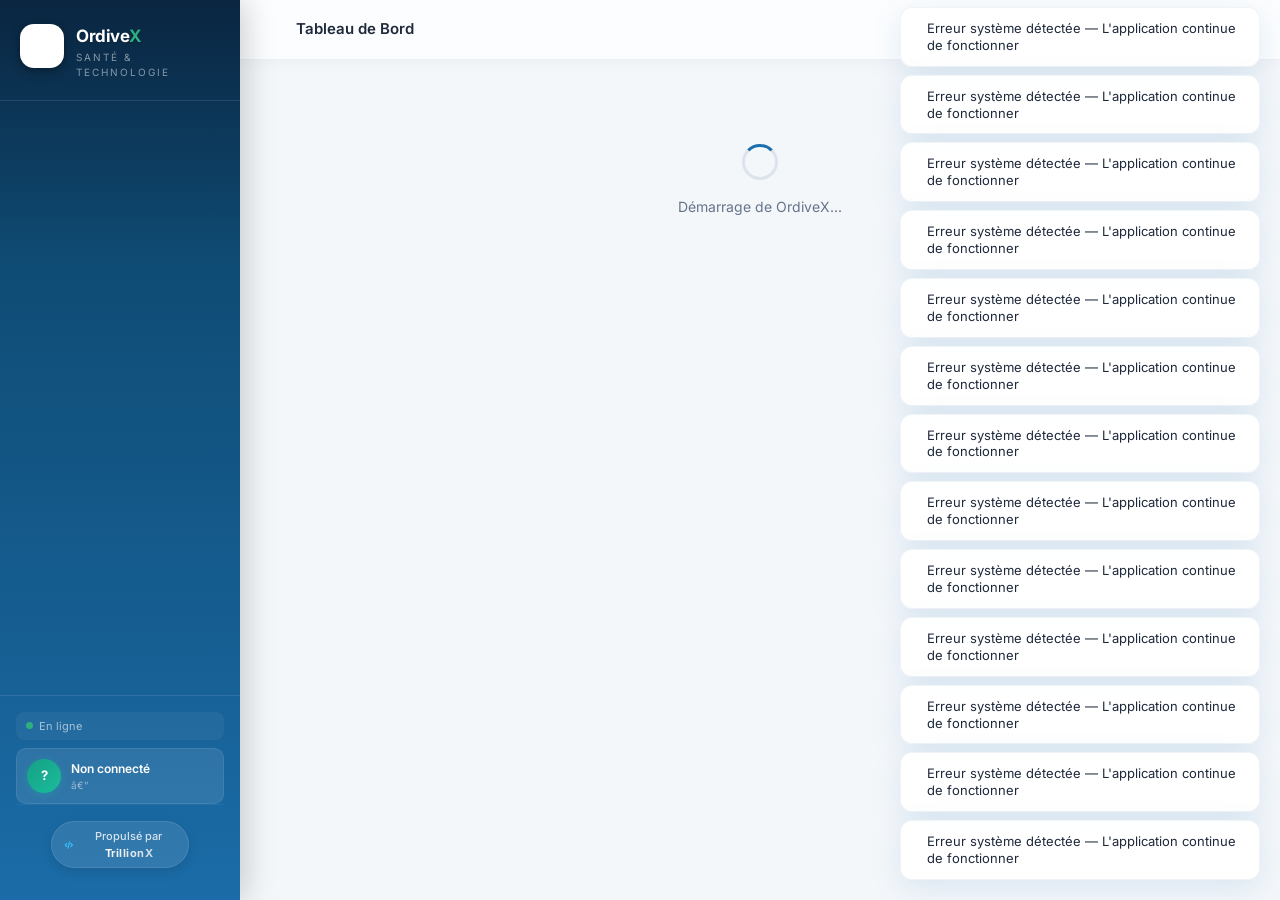
==== commit 85348a33: "v9.4.3: facture A4 par defaut, refresh LiveSync silencieux, fix reclamation fournisseur 404 Supabase" ====
--- a/index.html
+++ b/index.html
@@ -1,15 +1,15 @@
-<!DOCTYPE html>
+﻿<!DOCTYPE html>
 <html lang="fr">
 
 <head>
   <meta charset="UTF-8">
   <meta name="viewport" content="width=device-width, initial-scale=1.0, viewport-fit=cover">
-  <meta name="description" content="OrdiveX â€” ERP Pharmaceutique pour la Guinée">
+  <meta name="description" content="OrdiveX - ERP Pharmaceutique pour la Guinée">
   <meta name="theme-color" content="#1B4F72">
   <meta name="mobile-web-app-capable" content="yes">
   <meta name="apple-mobile-web-app-capable" content="yes">
   <meta name="apple-mobile-web-app-title" content="OrdiveX">
-  <title>OrdiveX â€” ERP Pharmaceutique Premium</title>
+  <title>OrdiveX - ERP Pharmaceutique Premium</title>
   <link rel="icon" href="data:,">
   <link rel="manifest" href="manifest.json">
   <link rel="preconnect" href="https://fonts.googleapis.com">
@@ -17,9 +17,9 @@
   <link
     href="https://fonts.googleapis.com/css2?family=Inter:wght@300;400;500;600;700&family=JetBrains+Mono:wght@400;500&display=swap"
     rel="stylesheet">
-  <link rel="stylesheet" href="css/main.css?v=9.4.1">
-  <link rel="stylesheet" href="css/mobile.css?v=9.4.1">
-  <script>const APP_VERSION = '9.4.1';</script>
+  <link rel="stylesheet" href="css/main.css?v=9.4.3">
+  <link rel="stylesheet" href="css/mobile.css?v=9.4.3">
+  <script>const APP_VERSION = '9.4.3';</script>
   <meta name="theme-color" content="#1B4F72">
   <meta name="mobile-web-app-capable" content="yes">
   <meta name="apple-mobile-web-app-capable" content="yes">
@@ -185,32 +185,33 @@
     </button>
   </nav>
 
-  <script src="js/db.js?v=9.4.1"></script>
-  <script src="js/auth.js?v=9.4.1"></script>
-  <script src="js/ui.js?v=9.4.1"></script>
-  <script src="js/mobile-money.js?v=9.4.1"></script>
-  <script src="js/sms.js?v=9.4.1"></script>
-  <script src="js/pages/dashboard.js?v=9.4.1"></script>
-  <script src="js/pages/pos.js?v=9.4.1"></script>
-  <script src="js/pages/stock.js?v=9.4.1"></script>
-  <script src="js/pages/products.js?v=9.4.1"></script>
-  <script src="js/pages/sales.js?v=9.4.1"></script>
-  <script src="js/pages/returns.js?v=9.4.1"></script>
-  <script src="js/pages/settings.js?v=9.4.1"></script>
-  <script src="js/pages/prescriptions.js?v=9.4.1"></script>
-  <script src="js/pages/suppliers.js?v=9.4.1"></script>
-  <script src="js/pages/patients.js?v=9.4.1"></script>
-  <script src="js/pages/caisse.js?v=9.4.1"></script>
-  <script src="js/pages/traceability.js?v=9.4.1"></script>
-  <script src="js/pages/alerts-engine.js?v=9.4.1"></script>
-  <script src="js/pages/alerts.js?v=9.4.1"></script>
-  <script src="js/pages/print.js?v=9.4.1"></script>
-  <script src="js/pages/onboarding.js?v=9.4.1"></script>
-  <script src="js/pages/metrics.js?v=9.4.1"></script>
-  <script src="js/ui/command-palette.js?v=9.4.1"></script>
-  <script src="js/ui/feedback.js?v=9.4.1"></script>
-  <script src="js/utils/animations.js?v=9.4.1"></script>
-  <script src="js/components/supportWidget.js?v=9.4.1"></script>
+  <script src="js/db.js?v=9.4.3"></script>
+  <script src="js/auth.js?v=9.4.3"></script>
+  <script src="js/ui.js?v=9.4.3"></script>
+  <script src="js/mobile-money.js?v=9.4.3"></script>
+  <script src="js/sms.js?v=9.4.3"></script>
+  <script src="js/pages/dashboard.js?v=9.4.3"></script>
+  <script src="js/pages/pos.js?v=9.4.3"></script>
+  <script src="js/pages/stock.js?v=9.4.3"></script>
+  <script src="js/pages/products.js?v=9.4.3"></script>
+  <script src="js/pages/sales.js?v=9.4.3"></script>
+  <script src="js/pages/returns.js?v=9.4.3"></script>
+  <script src="js/pages/settings.js?v=9.4.3"></script>
+  <script src="js/pages/prescriptions.js?v=9.4.3"></script>
+  <script src="js/pages/suppliers.js?v=9.4.3"></script>
+  <script src="js/pages/patients.js?v=9.4.3"></script>
+  <script src="js/pages/caisse.js?v=9.4.3"></script>
+  <script src="js/pages/traceability.js?v=9.4.3"></script>
+  <script src="js/pages/alerts-engine.js?v=9.4.3"></script>
+  <script src="js/pages/alerts.js?v=9.4.3"></script>
+  <script src="js/pages/print.js?v=9.4.3"></script>
+  <script src="js/pages/onboarding.js?v=9.4.3"></script>
+  <script src="js/pages/metrics.js?v=9.4.3"></script>
+  <script src="js/ui/command-palette.js?v=9.4.3"></script>
+  <script src="js/ui/feedback.js?v=9.4.3"></script>
+  <script src="js/utils/animations.js?v=9.4.3"></script>
+  <script src="js/components/supportWidget.js?v=9.4.3"></script>
+  <script src="js/utils/stability.js?v=9.4.3"></script>
 
   <script>
     const NAV_ITEMS = [
